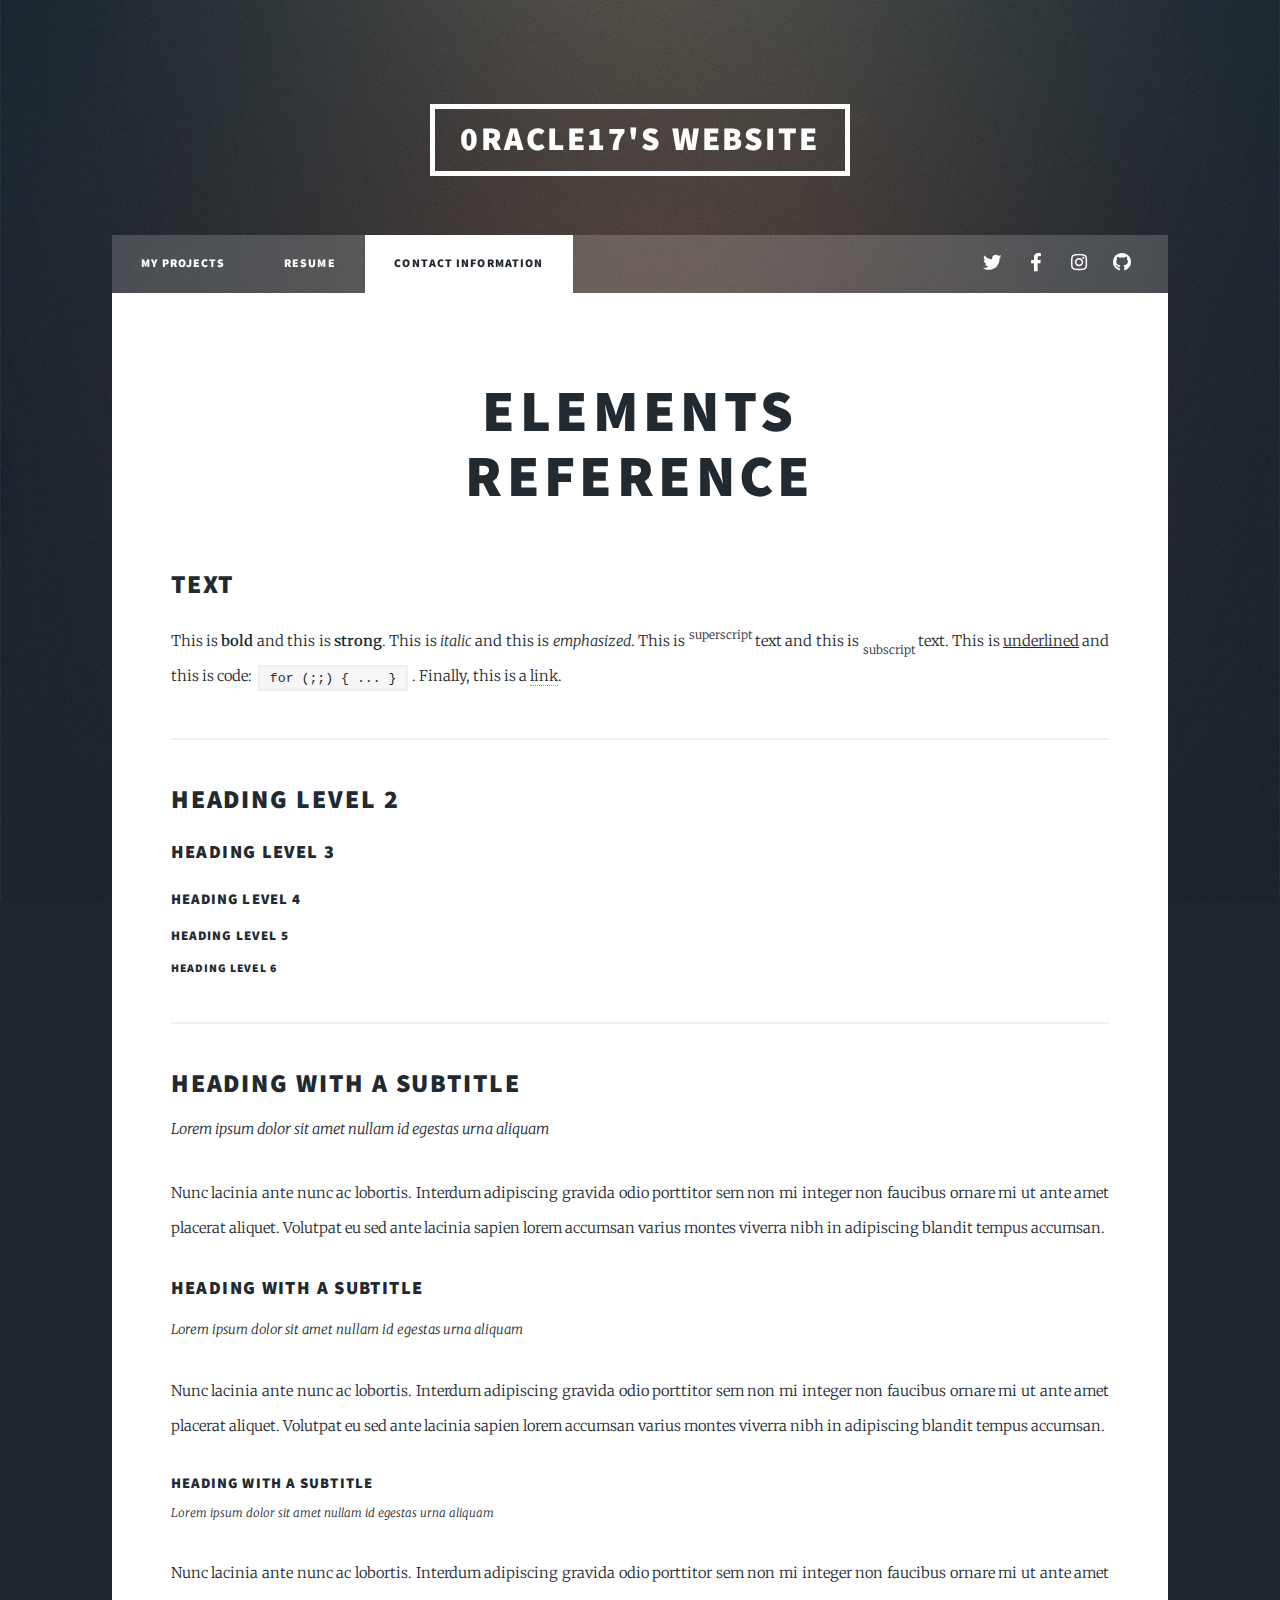
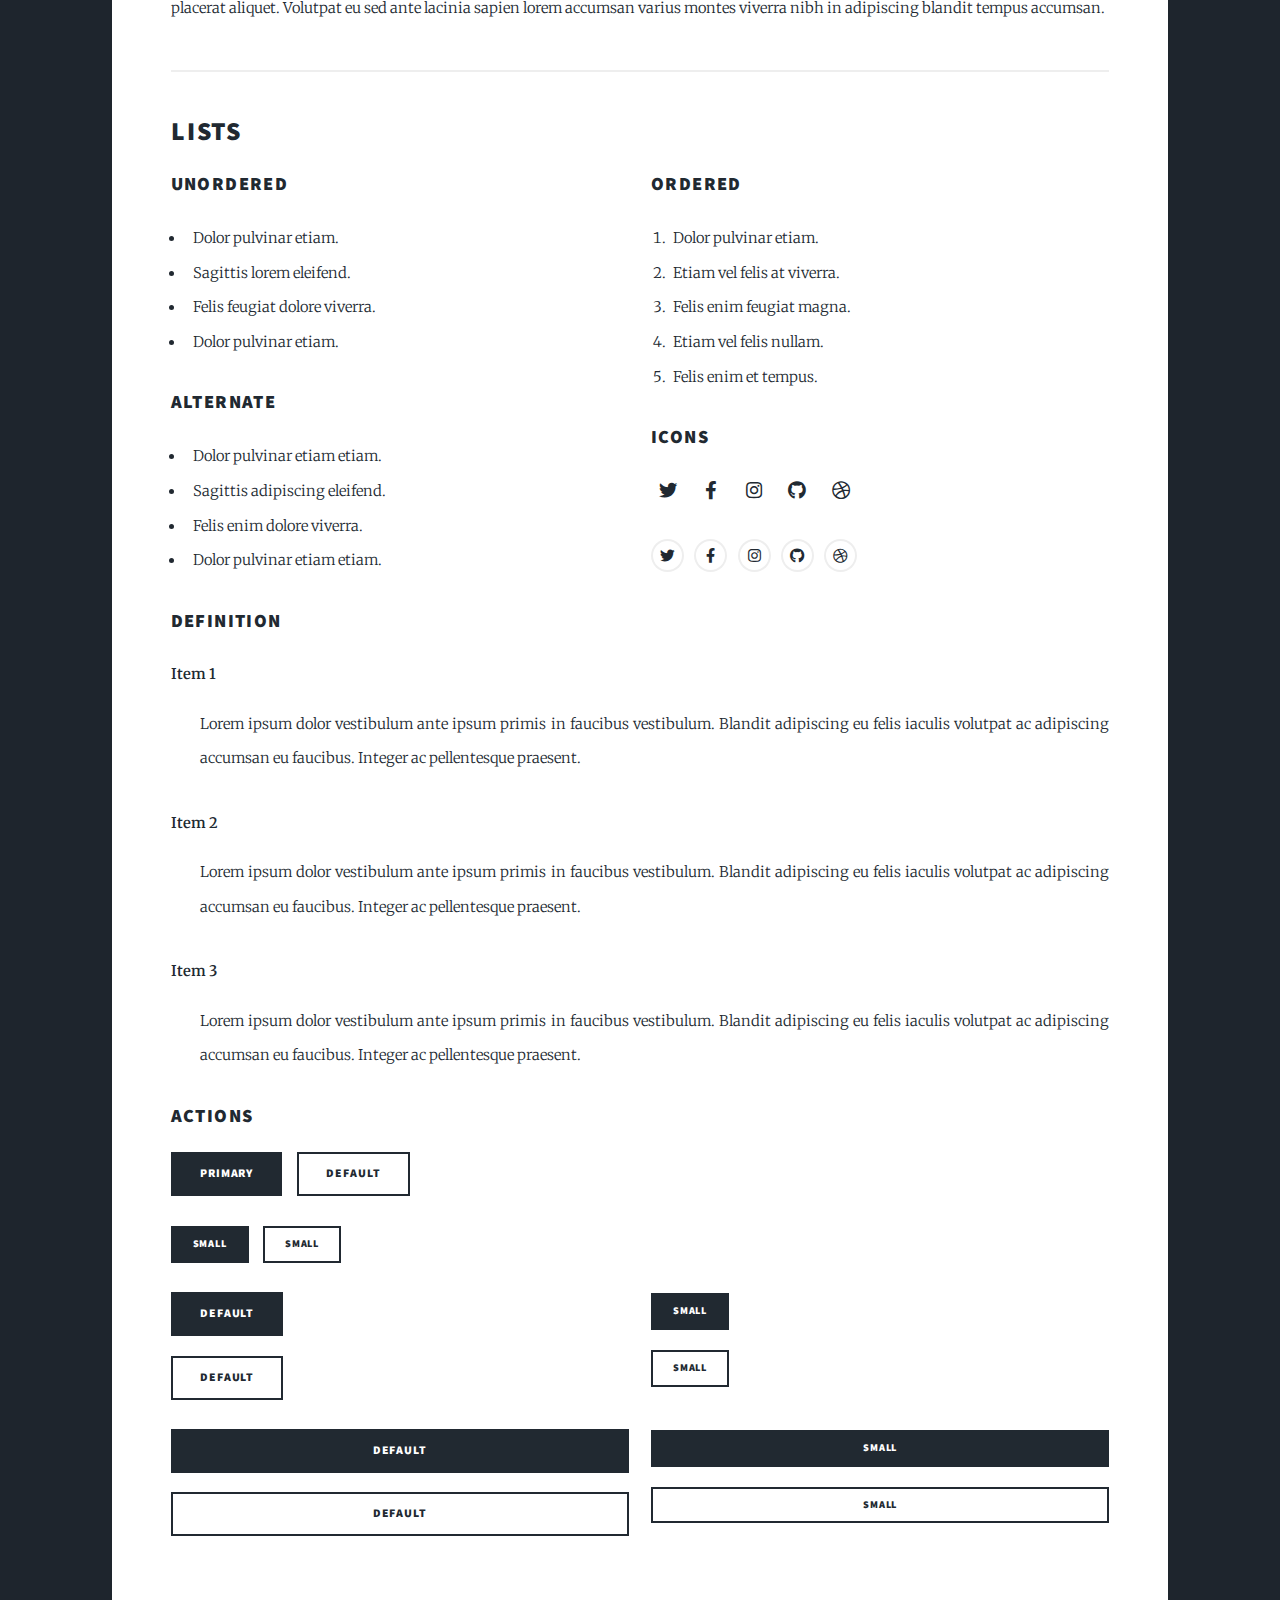
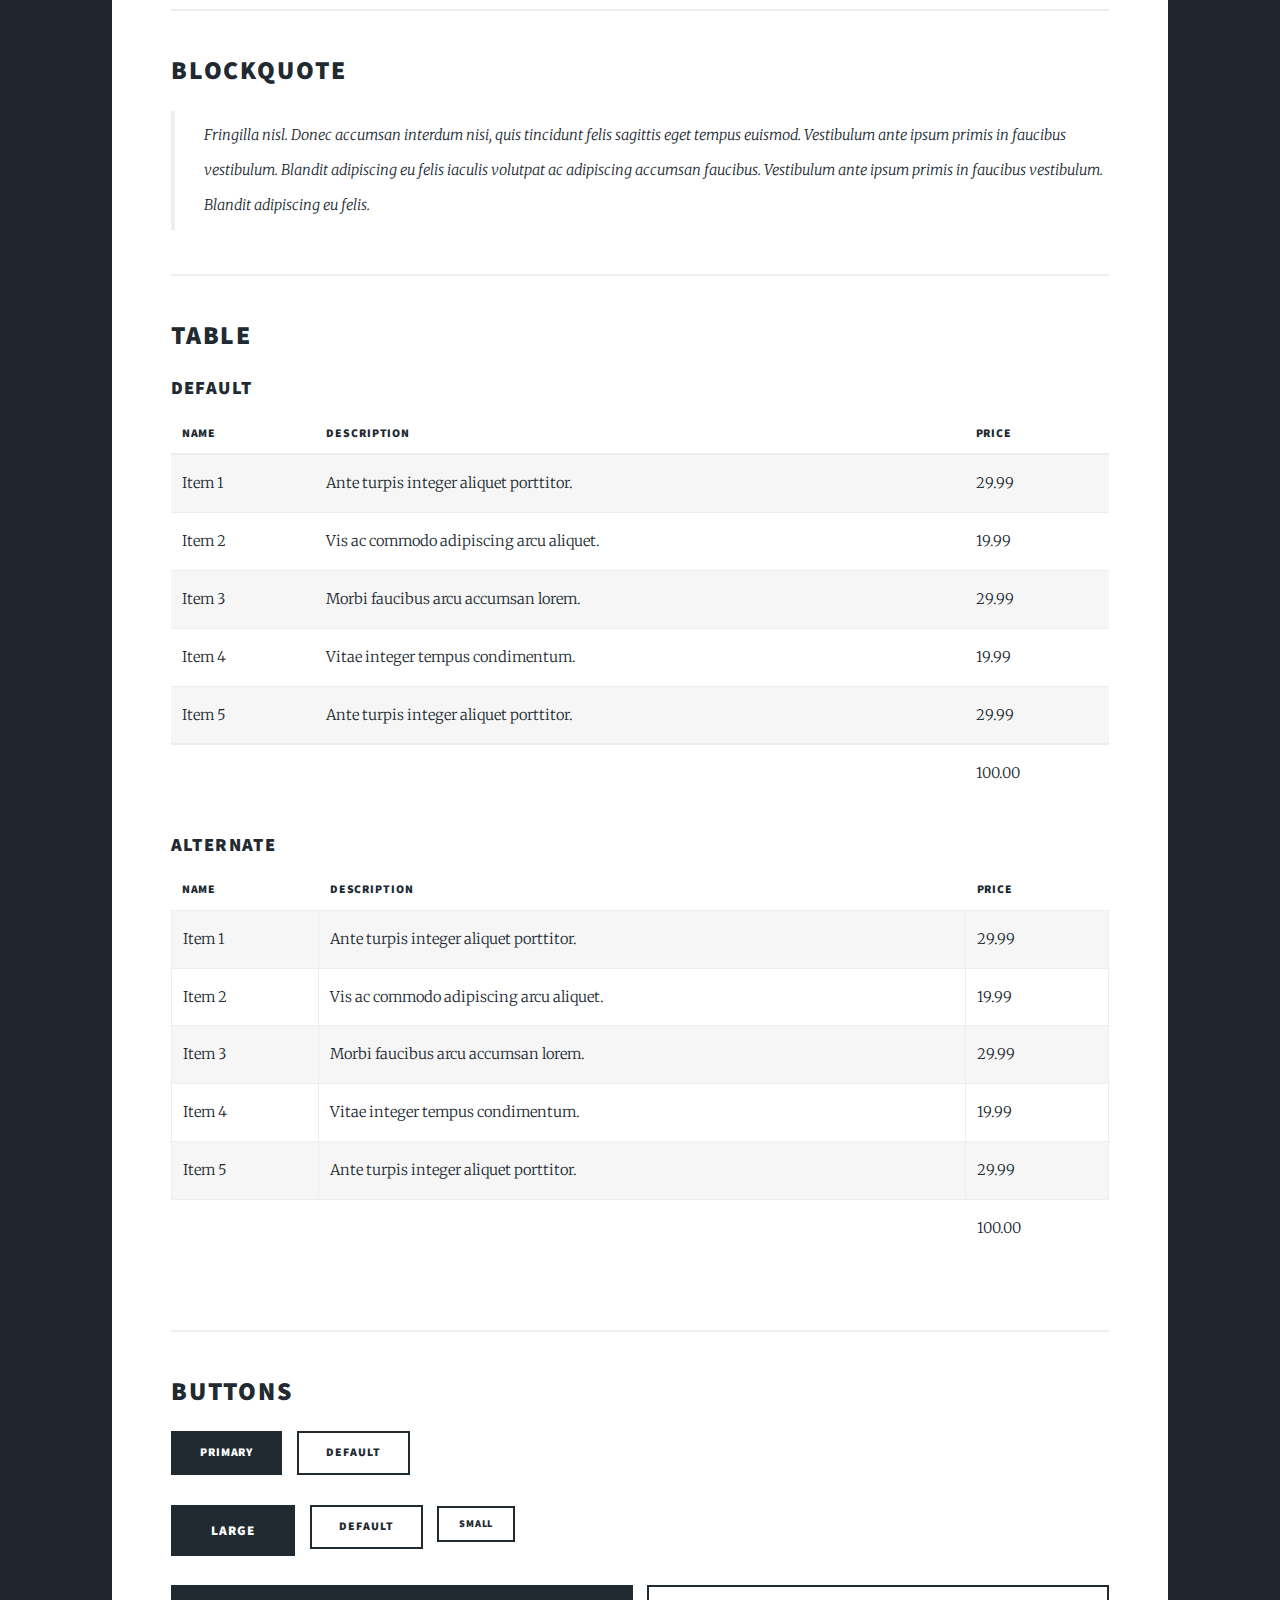
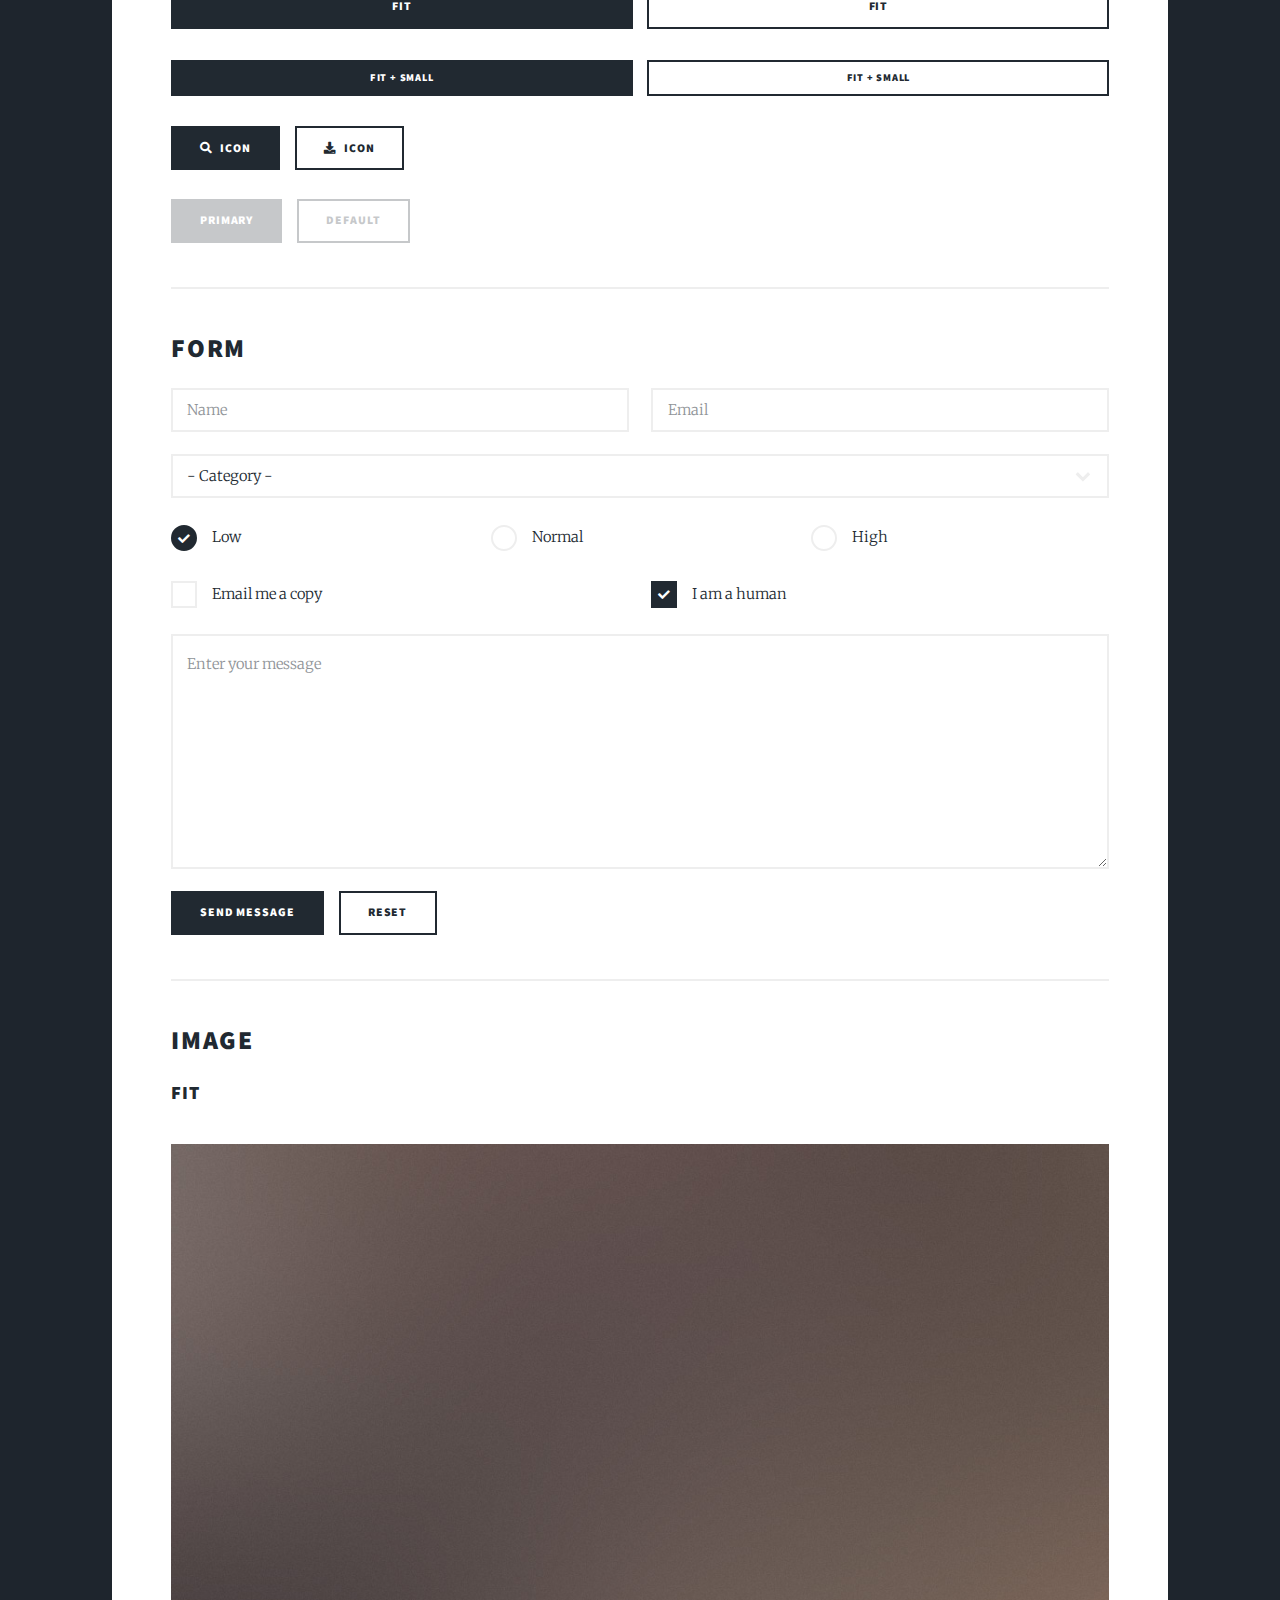
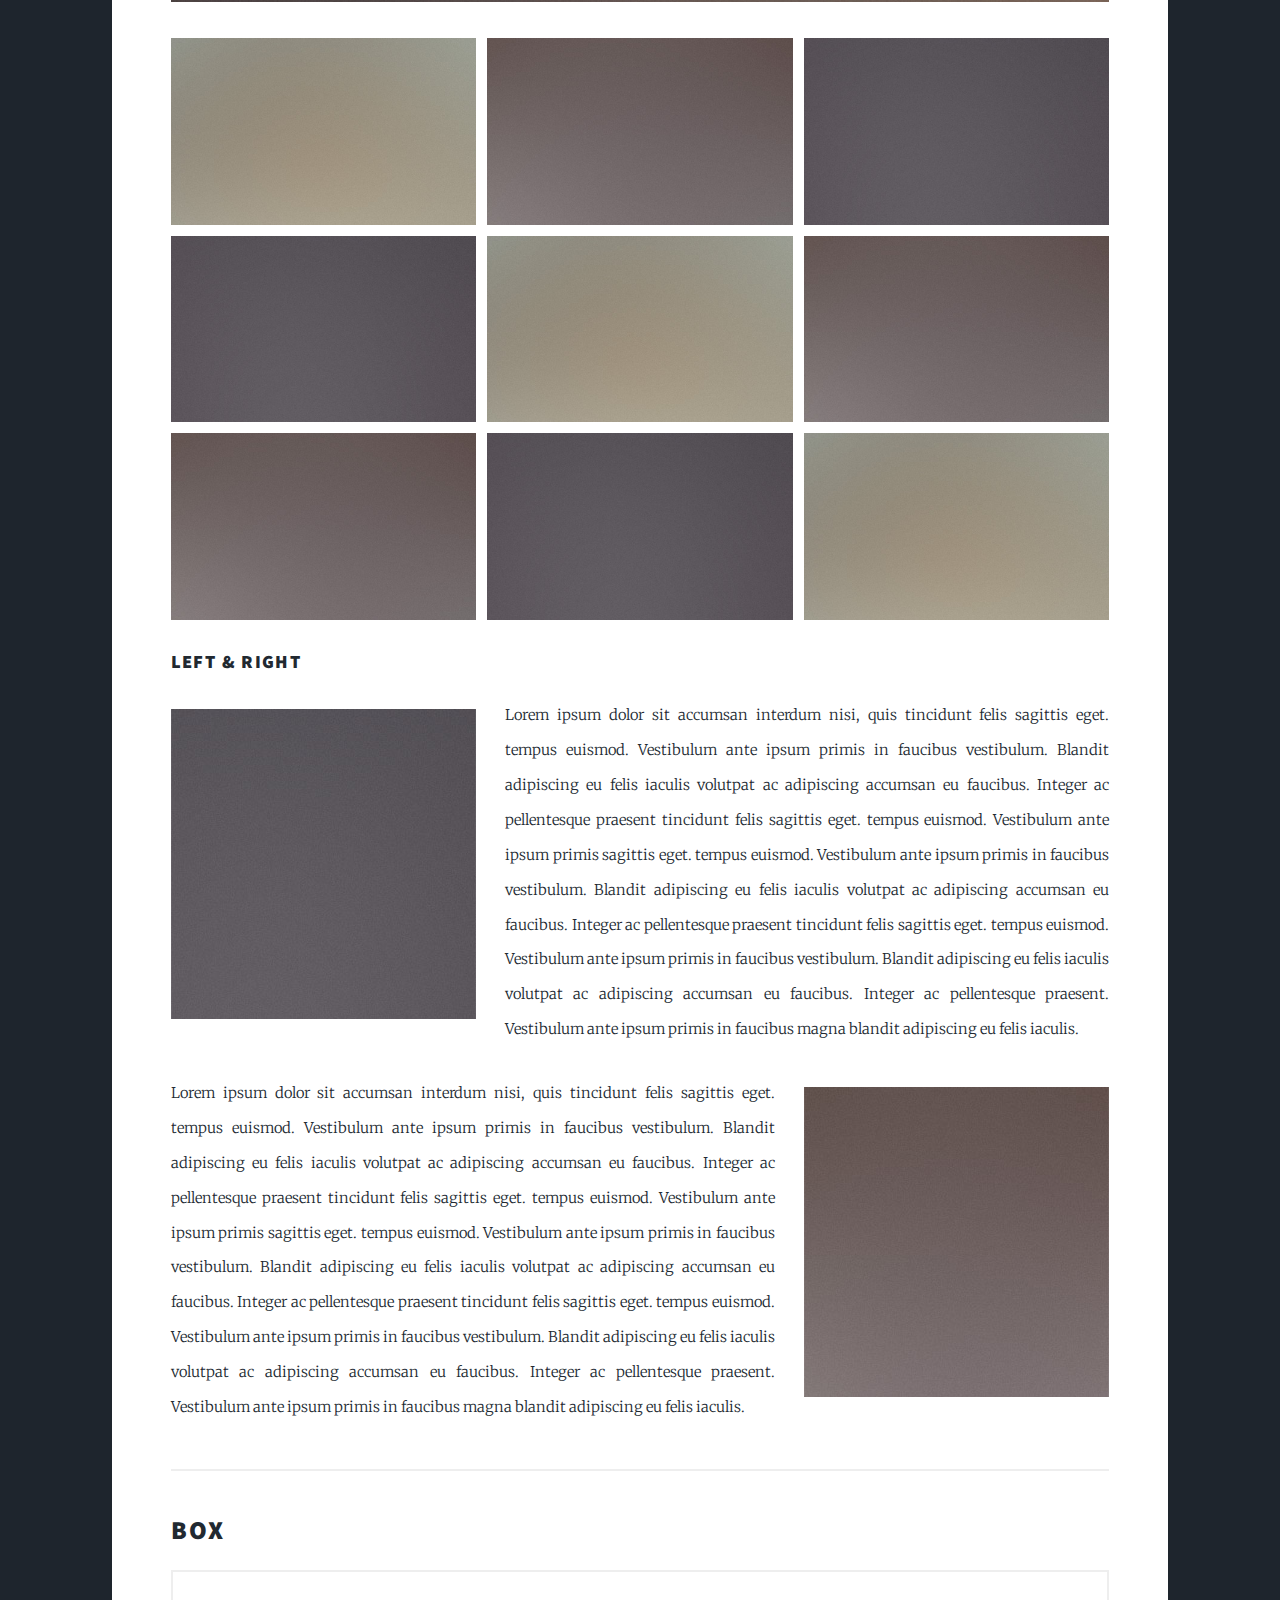
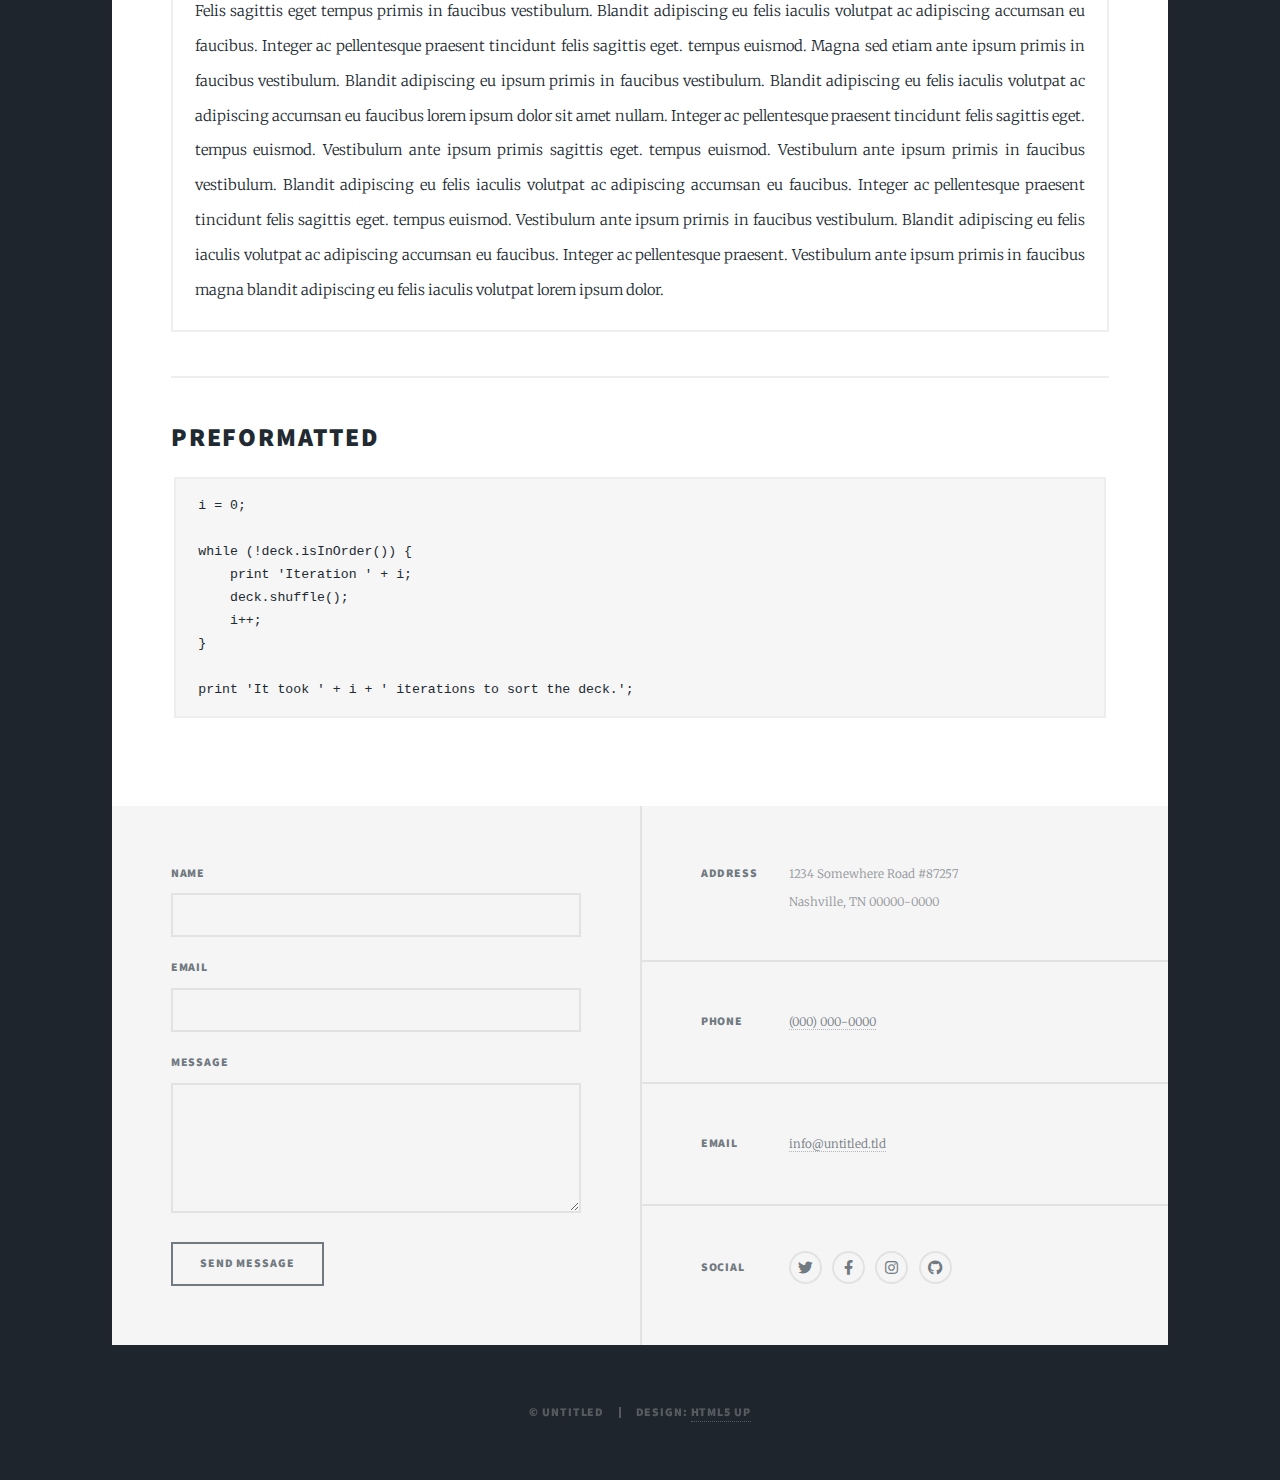
==== contact.html @ b791a68a "First commit" ====
<!DOCTYPE HTML>
<!--
	Massively by HTML5 UP
	html5up.net | @ajlkn
	Free for personal and commercial use under the CCA 3.0 license (html5up.net/license)
-->
<html>
	<head>
		<title>Contact Information - 0racle17's Website</title>
		<meta charset="utf-8" />
		<meta name="viewport" content="width=device-width, initial-scale=1, user-scalable=no" />
		<link rel="stylesheet" href="assets/css/main.css" />
		<noscript><link rel="stylesheet" href="assets/css/noscript.css" /></noscript>
	</head>
	<body class="is-preload">

		<!-- Wrapper -->
			<div id="wrapper">

				<!-- Header -->
					<header id="header">
						<a href="projects.html" class="logo">0racle17's Website</a>
					</header>

				<!-- Nav -->
					<nav id="nav">
						<ul class="links">
							<li><a href="projects.html">My Projects</a></li>
							<li><a href="resume.html">Resume</a></li>
							<li class="active"><a href="contact.html">Contact Information</a></li>
						</ul>
						<ul class="icons">
							<li><a href="#" class="icon brands fa-twitter"><span class="label">Twitter</span></a></li>
							<li><a href="#" class="icon brands fa-facebook-f"><span class="label">Facebook</span></a></li>
							<li><a href="#" class="icon brands fa-instagram"><span class="label">Instagram</span></a></li>
							<li><a href="#" class="icon brands fa-github"><span class="label">GitHub</span></a></li>
						</ul>
					</nav>

				<!-- Main -->
					<div id="main">

						<!-- Post -->
							<section class="post">
								<header class="major">
									<h1>Elements<br />
									Reference</h1>
								</header>

								<!-- Text stuff -->
									<h2>Text</h2>
									<p>This is <b>bold</b> and this is <strong>strong</strong>. This is <i>italic</i> and this is <em>emphasized</em>.
									This is <sup>superscript</sup> text and this is <sub>subscript</sub> text.
									This is <u>underlined</u> and this is code: <code>for (;;) { ... }</code>.
									Finally, this is a <a href="#">link</a>.</p>
									<hr />
									<h2>Heading Level 2</h2>
									<h3>Heading Level 3</h3>
									<h4>Heading Level 4</h4>
									<h5>Heading Level 5</h5>
									<h6>Heading Level 6</h6>
									<hr />
									<header>
										<h2>Heading with a Subtitle</h2>
										<p>Lorem ipsum dolor sit amet nullam id egestas urna aliquam</p>
									</header>
									<p>Nunc lacinia ante nunc ac lobortis. Interdum adipiscing gravida odio porttitor sem non mi integer non faucibus ornare mi ut ante amet placerat aliquet. Volutpat eu sed ante lacinia sapien lorem accumsan varius montes viverra nibh in adipiscing blandit tempus accumsan.</p>
									<header>
										<h3>Heading with a Subtitle</h3>
										<p>Lorem ipsum dolor sit amet nullam id egestas urna aliquam</p>
									</header>
									<p>Nunc lacinia ante nunc ac lobortis. Interdum adipiscing gravida odio porttitor sem non mi integer non faucibus ornare mi ut ante amet placerat aliquet. Volutpat eu sed ante lacinia sapien lorem accumsan varius montes viverra nibh in adipiscing blandit tempus accumsan.</p>
									<header>
										<h4>Heading with a Subtitle</h4>
										<p>Lorem ipsum dolor sit amet nullam id egestas urna aliquam</p>
									</header>
									<p>Nunc lacinia ante nunc ac lobortis. Interdum adipiscing gravida odio porttitor sem non mi integer non faucibus ornare mi ut ante amet placerat aliquet. Volutpat eu sed ante lacinia sapien lorem accumsan varius montes viverra nibh in adipiscing blandit tempus accumsan.</p>

									<hr />

								<!-- Lists -->
									<h2>Lists</h2>
									<div class="row">
										<div class="col-6 col-12-small">

											<h3>Unordered</h3>
											<ul>
												<li>Dolor pulvinar etiam.</li>
												<li>Sagittis lorem eleifend.</li>
												<li>Felis feugiat dolore viverra.</li>
												<li>Dolor pulvinar etiam.</li>
											</ul>

											<h3>Alternate</h3>
											<ul class="alt">
												<li>Dolor pulvinar etiam etiam.</li>
												<li>Sagittis adipiscing eleifend.</li>
												<li>Felis enim dolore viverra.</li>
												<li>Dolor pulvinar etiam etiam.</li>
											</ul>

										</div>
										<div class="col-6 col-12-small">

											<h3>Ordered</h3>
											<ol>
												<li>Dolor pulvinar etiam.</li>
												<li>Etiam vel felis at viverra.</li>
												<li>Felis enim feugiat magna.</li>
												<li>Etiam vel felis nullam.</li>
												<li>Felis enim et tempus.</li>
											</ol>

											<h3>Icons</h3>
											<ul class="icons">
												<li><a href="#" class="icon brands fa-twitter"><span class="label">Twitter</span></a></li>
												<li><a href="#" class="icon brands fa-facebook-f"><span class="label">Facebook</span></a></li>
												<li><a href="#" class="icon brands fa-instagram"><span class="label">Instagram</span></a></li>
												<li><a href="#" class="icon brands fa-github"><span class="label">Github</span></a></li>
												<li><a href="#" class="icon brands fa-dribbble"><span class="label">Dribbble</span></a></li>
											</ul>
											<ul class="icons alt">
												<li><a href="#" class="icon brands alt fa-twitter"><span class="label">Twitter</span></a></li>
												<li><a href="#" class="icon brands alt fa-facebook-f"><span class="label">Facebook</span></a></li>
												<li><a href="#" class="icon brands alt fa-instagram"><span class="label">Instagram</span></a></li>
												<li><a href="#" class="icon brands alt fa-github"><span class="label">Github</span></a></li>
												<li><a href="#" class="icon brands alt fa-dribbble"><span class="label">Dribbble</span></a></li>
											</ul>

										</div>
									</div>
									<h3>Definition</h3>
									<dl>
										<dt>Item 1</dt>
										<dd>
											<p>Lorem ipsum dolor vestibulum ante ipsum primis in faucibus vestibulum. Blandit adipiscing eu felis iaculis volutpat ac adipiscing accumsan eu faucibus. Integer ac pellentesque praesent.</p>
										</dd>
										<dt>Item 2</dt>
										<dd>
											<p>Lorem ipsum dolor vestibulum ante ipsum primis in faucibus vestibulum. Blandit adipiscing eu felis iaculis volutpat ac adipiscing accumsan eu faucibus. Integer ac pellentesque praesent.</p>
										</dd>
										<dt>Item 3</dt>
										<dd>
											<p>Lorem ipsum dolor vestibulum ante ipsum primis in faucibus vestibulum. Blandit adipiscing eu felis iaculis volutpat ac adipiscing accumsan eu faucibus. Integer ac pellentesque praesent.</p>
										</dd>
									</dl>

									<h3>Actions</h3>
									<ul class="actions">
										<li><a href="#" class="button primary">Primary</a></li>
										<li><a href="#" class="button">Default</a></li>
									</ul>
									<ul class="actions small">
										<li><a href="#" class="button primary small">Small</a></li>
										<li><a href="#" class="button small">Small</a></li>
									</ul>
									<div class="row">
										<div class="col-6 col-12-small">
											<ul class="actions stacked">
												<li><a href="#" class="button primary">Default</a></li>
												<li><a href="#" class="button">Default</a></li>
											</ul>
										</div>
										<div class="col-6 col-12-small">
											<ul class="actions stacked">
												<li><a href="#" class="button primary small">Small</a></li>
												<li><a href="#" class="button small">Small</a></li>
											</ul>
										</div>
									</div>
									<div class="row">
										<div class="col-6 col-12-small">
											<ul class="actions stacked">
												<li><a href="#" class="button primary fit">Default</a></li>
												<li><a href="#" class="button fit">Default</a></li>
											</ul>
										</div>
										<div class="col-6 col-12-small">
											<ul class="actions stacked">
												<li><a href="#" class="button primary small fit">Small</a></li>
												<li><a href="#" class="button small fit">Small</a></li>
											</ul>
										</div>
									</div>

									<hr />

								<!-- Blockquote -->
									<h2>Blockquote</h2>
									<blockquote>Fringilla nisl. Donec accumsan interdum nisi, quis tincidunt felis sagittis eget tempus euismod. Vestibulum ante ipsum primis in faucibus vestibulum. Blandit adipiscing eu felis iaculis volutpat ac adipiscing accumsan faucibus. Vestibulum ante ipsum primis in faucibus vestibulum. Blandit adipiscing eu felis.</blockquote>

									<hr />

								<!-- Table -->
									<h2>Table</h2>

									<h3>Default</h3>
									<div class="table-wrapper">
										<table>
											<thead>
												<tr>
													<th>Name</th>
													<th>Description</th>
													<th>Price</th>
												</tr>
											</thead>
											<tbody>
												<tr>
													<td>Item 1</td>
													<td>Ante turpis integer aliquet porttitor.</td>
													<td>29.99</td>
												</tr>
												<tr>
													<td>Item 2</td>
													<td>Vis ac commodo adipiscing arcu aliquet.</td>
													<td>19.99</td>
												</tr>
												<tr>
													<td>Item 3</td>
													<td> Morbi faucibus arcu accumsan lorem.</td>
													<td>29.99</td>
												</tr>
												<tr>
													<td>Item 4</td>
													<td>Vitae integer tempus condimentum.</td>
													<td>19.99</td>
												</tr>
												<tr>
													<td>Item 5</td>
													<td>Ante turpis integer aliquet porttitor.</td>
													<td>29.99</td>
												</tr>
											</tbody>
											<tfoot>
												<tr>
													<td colspan="2"></td>
													<td>100.00</td>
												</tr>
											</tfoot>
										</table>
									</div>

									<h3>Alternate</h3>
									<div class="table-wrapper">
										<table class="alt">
											<thead>
												<tr>
													<th>Name</th>
													<th>Description</th>
													<th>Price</th>
												</tr>
											</thead>
											<tbody>
												<tr>
													<td>Item 1</td>
													<td>Ante turpis integer aliquet porttitor.</td>
													<td>29.99</td>
												</tr>
												<tr>
													<td>Item 2</td>
													<td>Vis ac commodo adipiscing arcu aliquet.</td>
													<td>19.99</td>
												</tr>
												<tr>
													<td>Item 3</td>
													<td> Morbi faucibus arcu accumsan lorem.</td>
													<td>29.99</td>
												</tr>
												<tr>
													<td>Item 4</td>
													<td>Vitae integer tempus condimentum.</td>
													<td>19.99</td>
												</tr>
												<tr>
													<td>Item 5</td>
													<td>Ante turpis integer aliquet porttitor.</td>
													<td>29.99</td>
												</tr>
											</tbody>
											<tfoot>
												<tr>
													<td colspan="2"></td>
													<td>100.00</td>
												</tr>
											</tfoot>
										</table>
									</div>

									<hr />

								<!-- Buttons -->
									<h2>Buttons</h2>
									<ul class="actions">
										<li><a href="#" class="button primary">Primary</a></li>
										<li><a href="#" class="button">Default</a></li>
									</ul>
									<ul class="actions">
										<li><a href="#" class="button primary large">Large</a></li>
										<li><a href="#" class="button">Default</a></li>
										<li><a href="#" class="button small">Small</a></li>
									</ul>
									<ul class="actions fit">
										<li><a href="#" class="button primary fit">Fit</a></li>
										<li><a href="#" class="button fit">Fit</a></li>
									</ul>
									<ul class="actions fit small">
										<li><a href="#" class="button primary fit small">Fit + Small</a></li>
										<li><a href="#" class="button fit small">Fit + Small</a></li>
									</ul>
									<ul class="actions">
										<li><a href="#" class="button primary icon solid fa-search">Icon</a></li>
										<li><a href="#" class="button icon solid fa-download">Icon</a></li>
									</ul>
									<ul class="actions">
										<li><span class="button primary disabled">Primary</span></li>
										<li><span class="button disabled">Default</span></li>
									</ul>

									<hr />

								<!-- Form -->
									<h2>Form</h2>

									<form method="post" action="#">
										<div class="row gtr-uniform">
											<div class="col-6 col-12-xsmall">
												<input type="text" name="demo-name" id="demo-name" value="" placeholder="Name" />
											</div>
											<div class="col-6 col-12-xsmall">
												<input type="email" name="demo-email" id="demo-email" value="" placeholder="Email" />
											</div>
											<!-- Break -->
											<div class="col-12">
												<select name="demo-category" id="demo-category">
													<option value="">- Category -</option>
													<option value="1">Manufacturing</option>
													<option value="1">Shipping</option>
													<option value="1">Administration</option>
													<option value="1">Human Resources</option>
												</select>
											</div>
											<!-- Break -->
											<div class="col-4 col-12-small">
												<input type="radio" id="demo-priority-low" name="demo-priority" checked>
												<label for="demo-priority-low">Low</label>
											</div>
											<div class="col-4 col-12-small">
												<input type="radio" id="demo-priority-normal" name="demo-priority">
												<label for="demo-priority-normal">Normal</label>
											</div>
											<div class="col-4 col-12-small">
												<input type="radio" id="demo-priority-high" name="demo-priority">
												<label for="demo-priority-high">High</label>
											</div>
											<!-- Break -->
											<div class="col-6 col-12-small">
												<input type="checkbox" id="demo-copy" name="demo-copy">
												<label for="demo-copy">Email me a copy</label>
											</div>
											<div class="col-6 col-12-small">
												<input type="checkbox" id="demo-human" name="demo-human" checked>
												<label for="demo-human">I am a human</label>
											</div>
											<!-- Break -->
											<div class="col-12">
												<textarea name="demo-message" id="demo-message" placeholder="Enter your message" rows="6"></textarea>
											</div>
											<!-- Break -->
											<div class="col-12">
												<ul class="actions">
													<li><input type="submit" value="Send Message" class="primary" /></li>
													<li><input type="reset" value="Reset" /></li>
												</ul>
											</div>
										</div>
									</form>

									<hr />

								<!-- Image -->
									<h2>Image</h2>

									<h3>Fit</h3>
									<span class="image fit"><img src="images/pic01.jpg" alt="" /></span>
									<div class="box alt">
										<div class="row gtr-50 gtr-uniform">
											<div class="col-4"><span class="image fit"><img src="images/pic02.jpg" alt="" /></span></div>
											<div class="col-4"><span class="image fit"><img src="images/pic03.jpg" alt="" /></span></div>
											<div class="col-4"><span class="image fit"><img src="images/pic04.jpg" alt="" /></span></div>
											<!-- Break -->
											<div class="col-4"><span class="image fit"><img src="images/pic04.jpg" alt="" /></span></div>
											<div class="col-4"><span class="image fit"><img src="images/pic02.jpg" alt="" /></span></div>
											<div class="col-4"><span class="image fit"><img src="images/pic03.jpg" alt="" /></span></div>
											<!-- Break -->
											<div class="col-4"><span class="image fit"><img src="images/pic03.jpg" alt="" /></span></div>
											<div class="col-4"><span class="image fit"><img src="images/pic04.jpg" alt="" /></span></div>
											<div class="col-4"><span class="image fit"><img src="images/pic02.jpg" alt="" /></span></div>
										</div>
									</div>

									<h3>Left &amp; Right</h3>
									<p><span class="image left"><img src="images/pic08.jpg" alt="" /></span>Lorem ipsum dolor sit accumsan interdum nisi, quis tincidunt felis sagittis eget. tempus euismod. Vestibulum ante ipsum primis in faucibus vestibulum. Blandit adipiscing eu felis iaculis volutpat ac adipiscing accumsan eu faucibus. Integer ac pellentesque praesent tincidunt felis sagittis eget. tempus euismod. Vestibulum ante ipsum primis sagittis eget. tempus euismod. Vestibulum ante ipsum primis in faucibus vestibulum. Blandit adipiscing eu felis iaculis volutpat ac adipiscing accumsan eu faucibus. Integer ac pellentesque praesent tincidunt felis sagittis eget. tempus euismod. Vestibulum ante ipsum primis in faucibus vestibulum. Blandit adipiscing eu felis iaculis volutpat ac adipiscing accumsan eu faucibus. Integer ac pellentesque praesent. Vestibulum ante ipsum primis in faucibus magna blandit adipiscing eu felis iaculis.</p>
									<p><span class="image right"><img src="images/pic09.jpg" alt="" /></span>Lorem ipsum dolor sit accumsan interdum nisi, quis tincidunt felis sagittis eget. tempus euismod. Vestibulum ante ipsum primis in faucibus vestibulum. Blandit adipiscing eu felis iaculis volutpat ac adipiscing accumsan eu faucibus. Integer ac pellentesque praesent tincidunt felis sagittis eget. tempus euismod. Vestibulum ante ipsum primis sagittis eget. tempus euismod. Vestibulum ante ipsum primis in faucibus vestibulum. Blandit adipiscing eu felis iaculis volutpat ac adipiscing accumsan eu faucibus. Integer ac pellentesque praesent tincidunt felis sagittis eget. tempus euismod. Vestibulum ante ipsum primis in faucibus vestibulum. Blandit adipiscing eu felis iaculis volutpat ac adipiscing accumsan eu faucibus. Integer ac pellentesque praesent. Vestibulum ante ipsum primis in faucibus magna blandit adipiscing eu felis iaculis.</p>

									<hr />

								<!-- Box -->
									<h2>Box</h2>
									<div class="box">
										<p>Felis sagittis eget tempus primis in faucibus vestibulum. Blandit adipiscing eu felis iaculis volutpat ac adipiscing accumsan eu faucibus. Integer ac pellentesque praesent tincidunt felis sagittis eget. tempus euismod. Magna sed etiam ante ipsum primis in faucibus vestibulum. Blandit adipiscing eu ipsum primis in faucibus vestibulum. Blandit adipiscing eu felis iaculis volutpat ac adipiscing accumsan eu faucibus lorem ipsum dolor sit amet nullam. Integer ac pellentesque praesent tincidunt felis sagittis eget. tempus euismod. Vestibulum ante ipsum primis sagittis eget. tempus euismod. Vestibulum ante ipsum primis in faucibus vestibulum. Blandit adipiscing eu felis iaculis volutpat ac adipiscing accumsan eu faucibus. Integer ac pellentesque praesent tincidunt felis sagittis eget. tempus euismod. Vestibulum ante ipsum primis in faucibus vestibulum. Blandit adipiscing eu felis iaculis volutpat ac adipiscing accumsan eu faucibus. Integer ac pellentesque praesent. Vestibulum ante ipsum primis in faucibus magna blandit adipiscing eu felis iaculis volutpat lorem ipsum dolor.</p>
									</div>

									<hr />

								<!-- Preformatted Code -->
									<h2>Preformatted</h2>
									<pre><code>i = 0;

while (!deck.isInOrder()) {
    print 'Iteration ' + i;
    deck.shuffle();
    i++;
}

print 'It took ' + i + ' iterations to sort the deck.';
</code></pre>

							</section>

					</div>

				<!-- Footer -->
					<footer id="footer">
						<section>
							<form method="post" action="#">
								<div class="fields">
									<div class="field">
										<label for="name">Name</label>
										<input type="text" name="name" id="name" />
									</div>
									<div class="field">
										<label for="email">Email</label>
										<input type="text" name="email" id="email" />
									</div>
									<div class="field">
										<label for="message">Message</label>
										<textarea name="message" id="message" rows="3"></textarea>
									</div>
								</div>
								<ul class="actions">
									<li><input type="submit" value="Send Message" /></li>
								</ul>
							</form>
						</section>
						<section class="split contact">
							<section class="alt">
								<h3>Address</h3>
								<p>1234 Somewhere Road #87257<br />
								Nashville, TN 00000-0000</p>
							</section>
							<section>
								<h3>Phone</h3>
								<p><a href="#">(000) 000-0000</a></p>
							</section>
							<section>
								<h3>Email</h3>
								<p><a href="#">info@untitled.tld</a></p>
							</section>
							<section>
								<h3>Social</h3>
								<ul class="icons alt">
									<li><a href="#" class="icon brands alt fa-twitter"><span class="label">Twitter</span></a></li>
									<li><a href="#" class="icon brands alt fa-facebook-f"><span class="label">Facebook</span></a></li>
									<li><a href="#" class="icon brands alt fa-instagram"><span class="label">Instagram</span></a></li>
									<li><a href="#" class="icon brands alt fa-github"><span class="label">GitHub</span></a></li>
								</ul>
							</section>
						</section>
					</footer>

				<!-- Copyright -->
					<div id="copyright">
						<ul><li>&copy; Untitled</li><li>Design: <a href="https://html5up.net">HTML5 UP</a></li></ul>
					</div>

			</div>

		<!-- Scripts -->
			<script src="assets/js/jquery.min.js"></script>
			<script src="assets/js/jquery.scrollex.min.js"></script>
			<script src="assets/js/jquery.scrolly.min.js"></script>
			<script src="assets/js/browser.min.js"></script>
			<script src="assets/js/breakpoints.min.js"></script>
			<script src="assets/js/util.js"></script>
			<script src="assets/js/main.js"></script>

	</body>
</html>
---- assets/css/main.css ----
@import url(fontawesome-all.min.css);
@import url("https://fonts.googleapis.com/css?family=Merriweather:300,700,300italic,700italic|Source+Sans+Pro:900");

/*
	Massively by HTML5 UP
	html5up.net | @ajlkn
	Free for personal and commercial use under the CCA 3.0 license (html5up.net/license)
*/

html, body, div, span, applet, object,
iframe, h1, h2, h3, h4, h5, h6, p, blockquote,
pre, a, abbr, acronym, address, big, cite,
code, del, dfn, em, img, ins, kbd, q, s, samp,
small, strike, strong, sub, sup, tt, var, b,
u, i, center, dl, dt, dd, ol, ul, li, fieldset,
form, label, legend, table, caption, tbody,
tfoot, thead, tr, th, td, article, aside,
canvas, details, embed, figure, figcaption,
footer, header, hgroup, menu, nav, output, ruby,
section, summary, time, mark, audio, video {
	margin: 0;
	padding: 0;
	border: 0;
	font-size: 100%;
	font: inherit;
	vertical-align: baseline;}

article, aside, details, figcaption, figure,
footer, header, hgroup, menu, nav, section {
	display: block;}

body {
	line-height: 1;
}

ol, ul {
	list-style: none;
}

blockquote, q {
	quotes: none;
}

	blockquote:before, blockquote:after, q:before, q:after {
		content: '';
		content: none;
	}

table {
	border-collapse: collapse;
	border-spacing: 0;
}

body {
	-webkit-text-size-adjust: none;
}

mark {
	background-color: transparent;
	color: inherit;
}

input::-moz-focus-inner {
	border: 0;
	padding: 0;
}

input, select, textarea {
	-moz-appearance: none;
	-webkit-appearance: none;
	-ms-appearance: none;
	appearance: none;
}

/* Basic */

	@-ms-viewport {
		width: device-width;
	}

	body {
		-ms-overflow-style: scrollbar;
	}

	@media screen and (max-width: 480px) {

		html, body {
			min-width: 320px;
		}

	}

	html {
		box-sizing: border-box;
	}

	*, *:before, *:after {
		box-sizing: inherit;
	}

	body {
		background-color: #1e252d;
	}

		body.is-preload *, body.is-preload *:before, body.is-preload *:after {
			-moz-animation: none !important;
			-webkit-animation: none !important;
			-ms-animation: none !important;
			animation: none !important;
			-moz-transition: none !important;
			-webkit-transition: none !important;
			-ms-transition: none !important;
			transition: none !important;
		}

/* Type */

	html {
		font-size: 16pt;
	}

		@media screen and (max-width: 1680px) {

			html {
				font-size: 12pt;
			}

		}

		@media screen and (max-width: 1280px) {

			html {
				font-size: 11pt;
			}

		}

		@media screen and (max-width: 360px) {

			html {
				font-size: 10pt;
			}

		}

	body {
		color: #212931;
	}

	body, input, select, textarea {
		font-family: "Merriweather", Georgia, serif;
		font-weight: 300;
		font-size: 1rem;
		line-height: 2.375;
	}

	a {
		-moz-transition: color 0.2s ease-in-out, background-color 0.2s ease-in-out, border-color 0.2s ease-in-out, box-shadow 0.2s ease-in-out;
		-webkit-transition: color 0.2s ease-in-out, background-color 0.2s ease-in-out, border-color 0.2s ease-in-out, box-shadow 0.2s ease-in-out;
		-ms-transition: color 0.2s ease-in-out, background-color 0.2s ease-in-out, border-color 0.2s ease-in-out, box-shadow 0.2s ease-in-out;
		transition: color 0.2s ease-in-out, background-color 0.2s ease-in-out, border-color 0.2s ease-in-out, box-shadow 0.2s ease-in-out;
		border-bottom: dotted 1px;
		text-decoration: none;
	}

		a:hover {
			border-bottom-color: transparent;
		}

	strong, b {
		font-weight: 600;
	}

	em, i {
		font-style: italic;
	}

	p {
		text-align: justify;
		margin: 0 0 2rem 0;
	}

	h1, h2, h3, h4, h5, h6 {
		font-family: "Source Sans Pro", Helvetica, sans-serif;
		font-weight: 900;
		line-height: 1.5;
		letter-spacing: 0.075em;
		text-transform: uppercase;
		margin: 0 0 1rem 0;
	}

		h1 a, h2 a, h3 a, h4 a, h5 a, h6 a {
			border-bottom: 0;
			color: inherit;
			text-decoration: none;
		}

	h1 {
		font-size: 4rem;
		line-height: 1.1;
		margin: 0 0 2rem 0;
	}

	h2 {
		font-size: 1.75rem;
		line-height: 1.3;
		margin: 0 0 1.5rem 0;
	}

	h3 {
		font-size: 1.25rem;
		margin: 0 0 1.5rem 0;
	}

	h4 {
		font-size: 1rem;
	}

	h5 {
		font-size: 0.9rem;
	}

	h6 {
		font-size: 0.8rem;
	}

	sub {
		font-size: 0.8rem;
		position: relative;
		top: 0.5rem;
	}

	sup {
		font-size: 0.8rem;
		position: relative;
		top: -0.5rem;
	}

	blockquote {
		border-left: solid 4px;
		font-style: italic;
		margin: 0 0 2rem 0;
		padding: 0.5rem 0 0.5rem 2rem;
	}

	code {
		border: solid 2px;
		font-family: "Courier New", monospace;
		font-size: 0.9rem;
		margin: 0 0.25rem;
		padding: 0.25rem 0.65rem;
	}

	pre {
		-webkit-overflow-scrolling: touch;
		font-family: "Courier New", monospace;
		font-size: 0.9rem;
		margin: 0 0 2rem 0;
	}

		pre code {
			display: block;
			line-height: 1.75;
			padding: 1rem 1.5rem;
			overflow-x: auto;
		}

	hr {
		border: 0;
		border-bottom: solid 2px;
		margin: 3rem 0;
	}

		hr.major {
			margin: 5rem 0;
		}

	.align-left {
		text-align: left;
	}

	.align-center {
		text-align: center;
	}

	.align-right {
		text-align: right;
	}

	input, select, textarea {
		color: #212931;
	}

	a {
		color: #212931;
		border-bottom-color: rgba(33, 41, 49, 0.5);
	}

		a:hover {
			border-bottom-color: transparent;
			color: #18bfef !important;
		}

	strong, b {
		color: #212931;
	}

	h1, h2, h3, h4, h5, h6 {
		color: #212931;
	}

	blockquote {
		border-left-color: #eeeeee;
	}

	code {
		background: rgba(220, 220, 220, 0.25);
		border-color: #eeeeee;
	}

	hr {
		border-bottom-color: #eeeeee;
	}

/* Row */

	.row {
		display: flex;
		flex-wrap: wrap;
		box-sizing: border-box;
		align-items: stretch;
	}

		.row > * {
			box-sizing: border-box;
		}

		.row.gtr-uniform > * > :last-child {
			margin-bottom: 0;
		}

		.row.aln-left {
			justify-content: flex-start;
		}

		.row.aln-center {
			justify-content: center;
		}

		.row.aln-right {
			justify-content: flex-end;
		}

		.row.aln-top {
			align-items: flex-start;
		}

		.row.aln-middle {
			align-items: center;
		}

		.row.aln-bottom {
			align-items: flex-end;
		}

		.row > .imp {
			order: -1;
		}

		.row > .col-1 {
			width: 8.33333%;
		}

		.row > .off-1 {
			margin-left: 8.33333%;
		}

		.row > .col-2 {
			width: 16.66667%;
		}

		.row > .off-2 {
			margin-left: 16.66667%;
		}

		.row > .col-3 {
			width: 25%;
		}

		.row > .off-3 {
			margin-left: 25%;
		}

		.row > .col-4 {
			width: 33.33333%;
		}

		.row > .off-4 {
			margin-left: 33.33333%;
		}

		.row > .col-5 {
			width: 41.66667%;
		}

		.row > .off-5 {
			margin-left: 41.66667%;
		}

		.row > .col-6 {
			width: 50%;
		}

		.row > .off-6 {
			margin-left: 50%;
		}

		.row > .col-7 {
			width: 58.33333%;
		}

		.row > .off-7 {
			margin-left: 58.33333%;
		}

		.row > .col-8 {
			width: 66.66667%;
		}

		.row > .off-8 {
			margin-left: 66.66667%;
		}

		.row > .col-9 {
			width: 75%;
		}

		.row > .off-9 {
			margin-left: 75%;
		}

		.row > .col-10 {
			width: 83.33333%;
		}

		.row > .off-10 {
			margin-left: 83.33333%;
		}

		.row > .col-11 {
			width: 91.66667%;
		}

		.row > .off-11 {
			margin-left: 91.66667%;
		}

		.row > .col-12 {
			width: 100%;
		}

		.row > .off-12 {
			margin-left: 100%;
		}

		.row.gtr-0 {
			margin-top: 0;
			margin-left: 0rem;
		}

			.row.gtr-0 > * {
				padding: 0 0 0 0rem;
			}

			.row.gtr-0.gtr-uniform {
				margin-top: 0rem;
			}

				.row.gtr-0.gtr-uniform > * {
					padding-top: 0rem;
				}

		.row.gtr-25 {
			margin-top: 0;
			margin-left: -0.375rem;
		}

			.row.gtr-25 > * {
				padding: 0 0 0 0.375rem;
			}

			.row.gtr-25.gtr-uniform {
				margin-top: -0.375rem;
			}

				.row.gtr-25.gtr-uniform > * {
					padding-top: 0.375rem;
				}

		.row.gtr-50 {
			margin-top: 0;
			margin-left: -0.75rem;
		}

			.row.gtr-50 > * {
				padding: 0 0 0 0.75rem;
			}

			.row.gtr-50.gtr-uniform {
				margin-top: -0.75rem;
			}

				.row.gtr-50.gtr-uniform > * {
					padding-top: 0.75rem;
				}

		.row {
			margin-top: 0;
			margin-left: -1.5rem;
		}

			.row > * {
				padding: 0 0 0 1.5rem;
			}

			.row.gtr-uniform {
				margin-top: -1.5rem;
			}

				.row.gtr-uniform > * {
					padding-top: 1.5rem;
				}

		.row.gtr-150 {
			margin-top: 0;
			margin-left: -2.25rem;
		}

			.row.gtr-150 > * {
				padding: 0 0 0 2.25rem;
			}

			.row.gtr-150.gtr-uniform {
				margin-top: -2.25rem;
			}

				.row.gtr-150.gtr-uniform > * {
					padding-top: 2.25rem;
				}

		.row.gtr-200 {
			margin-top: 0;
			margin-left: -3rem;
		}

			.row.gtr-200 > * {
				padding: 0 0 0 3rem;
			}

			.row.gtr-200.gtr-uniform {
				margin-top: -3rem;
			}

				.row.gtr-200.gtr-uniform > * {
					padding-top: 3rem;
				}

		@media screen and (max-width: 1680px) {

			.row {
				display: flex;
				flex-wrap: wrap;
				box-sizing: border-box;
				align-items: stretch;
			}

				.row > * {
					box-sizing: border-box;
				}

				.row.gtr-uniform > * > :last-child {
					margin-bottom: 0;
				}

				.row.aln-left {
					justify-content: flex-start;
				}

				.row.aln-center {
					justify-content: center;
				}

				.row.aln-right {
					justify-content: flex-end;
				}

				.row.aln-top {
					align-items: flex-start;
				}

				.row.aln-middle {
					align-items: center;
				}

				.row.aln-bottom {
					align-items: flex-end;
				}

				.row > .imp-xlarge {
					order: -1;
				}

				.row > .col-1-xlarge {
					width: 8.33333%;
				}

				.row > .off-1-xlarge {
					margin-left: 8.33333%;
				}

				.row > .col-2-xlarge {
					width: 16.66667%;
				}

				.row > .off-2-xlarge {
					margin-left: 16.66667%;
				}

				.row > .col-3-xlarge {
					width: 25%;
				}

				.row > .off-3-xlarge {
					margin-left: 25%;
				}

				.row > .col-4-xlarge {
					width: 33.33333%;
				}

				.row > .off-4-xlarge {
					margin-left: 33.33333%;
				}

				.row > .col-5-xlarge {
					width: 41.66667%;
				}

				.row > .off-5-xlarge {
					margin-left: 41.66667%;
				}

				.row > .col-6-xlarge {
					width: 50%;
				}

				.row > .off-6-xlarge {
					margin-left: 50%;
				}

				.row > .col-7-xlarge {
					width: 58.33333%;
				}

				.row > .off-7-xlarge {
					margin-left: 58.33333%;
				}

				.row > .col-8-xlarge {
					width: 66.66667%;
				}

				.row > .off-8-xlarge {
					margin-left: 66.66667%;
				}

				.row > .col-9-xlarge {
					width: 75%;
				}

				.row > .off-9-xlarge {
					margin-left: 75%;
				}

				.row > .col-10-xlarge {
					width: 83.33333%;
				}

				.row > .off-10-xlarge {
					margin-left: 83.33333%;
				}

				.row > .col-11-xlarge {
					width: 91.66667%;
				}

				.row > .off-11-xlarge {
					margin-left: 91.66667%;
				}

				.row > .col-12-xlarge {
					width: 100%;
				}

				.row > .off-12-xlarge {
					margin-left: 100%;
				}

				.row.gtr-0 {
					margin-top: 0;
					margin-left: 0rem;
				}

					.row.gtr-0 > * {
						padding: 0 0 0 0rem;
					}

					.row.gtr-0.gtr-uniform {
						margin-top: 0rem;
					}

						.row.gtr-0.gtr-uniform > * {
							padding-top: 0rem;
						}

				.row.gtr-25 {
					margin-top: 0;
					margin-left: -0.375rem;
				}

					.row.gtr-25 > * {
						padding: 0 0 0 0.375rem;
					}

					.row.gtr-25.gtr-uniform {
						margin-top: -0.375rem;
					}

						.row.gtr-25.gtr-uniform > * {
							padding-top: 0.375rem;
						}

				.row.gtr-50 {
					margin-top: 0;
					margin-left: -0.75rem;
				}

					.row.gtr-50 > * {
						padding: 0 0 0 0.75rem;
					}

					.row.gtr-50.gtr-uniform {
						margin-top: -0.75rem;
					}

						.row.gtr-50.gtr-uniform > * {
							padding-top: 0.75rem;
						}

				.row {
					margin-top: 0;
					margin-left: -1.5rem;
				}

					.row > * {
						padding: 0 0 0 1.5rem;
					}

					.row.gtr-uniform {
						margin-top: -1.5rem;
					}

						.row.gtr-uniform > * {
							padding-top: 1.5rem;
						}

				.row.gtr-150 {
					margin-top: 0;
					margin-left: -2.25rem;
				}

					.row.gtr-150 > * {
						padding: 0 0 0 2.25rem;
					}

					.row.gtr-150.gtr-uniform {
						margin-top: -2.25rem;
					}

						.row.gtr-150.gtr-uniform > * {
							padding-top: 2.25rem;
						}

				.row.gtr-200 {
					margin-top: 0;
					margin-left: -3rem;
				}

					.row.gtr-200 > * {
						padding: 0 0 0 3rem;
					}

					.row.gtr-200.gtr-uniform {
						margin-top: -3rem;
					}

						.row.gtr-200.gtr-uniform > * {
							padding-top: 3rem;
						}

		}

		@media screen and (max-width: 1280px) {

			.row {
				display: flex;
				flex-wrap: wrap;
				box-sizing: border-box;
				align-items: stretch;
			}

				.row > * {
					box-sizing: border-box;
				}

				.row.gtr-uniform > * > :last-child {
					margin-bottom: 0;
				}

				.row.aln-left {
					justify-content: flex-start;
				}

				.row.aln-center {
					justify-content: center;
				}

				.row.aln-right {
					justify-content: flex-end;
				}

				.row.aln-top {
					align-items: flex-start;
				}

				.row.aln-middle {
					align-items: center;
				}

				.row.aln-bottom {
					align-items: flex-end;
				}

				.row > .imp-large {
					order: -1;
				}

				.row > .col-1-large {
					width: 8.33333%;
				}

				.row > .off-1-large {
					margin-left: 8.33333%;
				}

				.row > .col-2-large {
					width: 16.66667%;
				}

				.row > .off-2-large {
					margin-left: 16.66667%;
				}

				.row > .col-3-large {
					width: 25%;
				}

				.row > .off-3-large {
					margin-left: 25%;
				}

				.row > .col-4-large {
					width: 33.33333%;
				}

				.row > .off-4-large {
					margin-left: 33.33333%;
				}

				.row > .col-5-large {
					width: 41.66667%;
				}

				.row > .off-5-large {
					margin-left: 41.66667%;
				}

				.row > .col-6-large {
					width: 50%;
				}

				.row > .off-6-large {
					margin-left: 50%;
				}

				.row > .col-7-large {
					width: 58.33333%;
				}

				.row > .off-7-large {
					margin-left: 58.33333%;
				}

				.row > .col-8-large {
					width: 66.66667%;
				}

				.row > .off-8-large {
					margin-left: 66.66667%;
				}

				.row > .col-9-large {
					width: 75%;
				}

				.row > .off-9-large {
					margin-left: 75%;
				}

				.row > .col-10-large {
					width: 83.33333%;
				}

				.row > .off-10-large {
					margin-left: 83.33333%;
				}

				.row > .col-11-large {
					width: 91.66667%;
				}

				.row > .off-11-large {
					margin-left: 91.66667%;
				}

				.row > .col-12-large {
					width: 100%;
				}

				.row > .off-12-large {
					margin-left: 100%;
				}

				.row.gtr-0 {
					margin-top: 0;
					margin-left: 0rem;
				}

					.row.gtr-0 > * {
						padding: 0 0 0 0rem;
					}

					.row.gtr-0.gtr-uniform {
						margin-top: 0rem;
					}

						.row.gtr-0.gtr-uniform > * {
							padding-top: 0rem;
						}

				.row.gtr-25 {
					margin-top: 0;
					margin-left: -0.375rem;
				}

					.row.gtr-25 > * {
						padding: 0 0 0 0.375rem;
					}

					.row.gtr-25.gtr-uniform {
						margin-top: -0.375rem;
					}

						.row.gtr-25.gtr-uniform > * {
							padding-top: 0.375rem;
						}

				.row.gtr-50 {
					margin-top: 0;
					margin-left: -0.75rem;
				}

					.row.gtr-50 > * {
						padding: 0 0 0 0.75rem;
					}

					.row.gtr-50.gtr-uniform {
						margin-top: -0.75rem;
					}

						.row.gtr-50.gtr-uniform > * {
							padding-top: 0.75rem;
						}

				.row {
					margin-top: 0;
					margin-left: -1.5rem;
				}

					.row > * {
						padding: 0 0 0 1.5rem;
					}

					.row.gtr-uniform {
						margin-top: -1.5rem;
					}

						.row.gtr-uniform > * {
							padding-top: 1.5rem;
						}

				.row.gtr-150 {
					margin-top: 0;
					margin-left: -2.25rem;
				}

					.row.gtr-150 > * {
						padding: 0 0 0 2.25rem;
					}

					.row.gtr-150.gtr-uniform {
						margin-top: -2.25rem;
					}

						.row.gtr-150.gtr-uniform > * {
							padding-top: 2.25rem;
						}

				.row.gtr-200 {
					margin-top: 0;
					margin-left: -3rem;
				}

					.row.gtr-200 > * {
						padding: 0 0 0 3rem;
					}

					.row.gtr-200.gtr-uniform {
						margin-top: -3rem;
					}

						.row.gtr-200.gtr-uniform > * {
							padding-top: 3rem;
						}

		}

		@media screen and (max-width: 980px) {

			.row {
				display: flex;
				flex-wrap: wrap;
				box-sizing: border-box;
				align-items: stretch;
			}

				.row > * {
					box-sizing: border-box;
				}

				.row.gtr-uniform > * > :last-child {
					margin-bottom: 0;
				}

				.row.aln-left {
					justify-content: flex-start;
				}

				.row.aln-center {
					justify-content: center;
				}

				.row.aln-right {
					justify-content: flex-end;
				}

				.row.aln-top {
					align-items: flex-start;
				}

				.row.aln-middle {
					align-items: center;
				}

				.row.aln-bottom {
					align-items: flex-end;
				}

				.row > .imp-medium {
					order: -1;
				}

				.row > .col-1-medium {
					width: 8.33333%;
				}

				.row > .off-1-medium {
					margin-left: 8.33333%;
				}

				.row > .col-2-medium {
					width: 16.66667%;
				}

				.row > .off-2-medium {
					margin-left: 16.66667%;
				}

				.row > .col-3-medium {
					width: 25%;
				}

				.row > .off-3-medium {
					margin-left: 25%;
				}

				.row > .col-4-medium {
					width: 33.33333%;
				}

				.row > .off-4-medium {
					margin-left: 33.33333%;
				}

				.row > .col-5-medium {
					width: 41.66667%;
				}

				.row > .off-5-medium {
					margin-left: 41.66667%;
				}

				.row > .col-6-medium {
					width: 50%;
				}

				.row > .off-6-medium {
					margin-left: 50%;
				}

				.row > .col-7-medium {
					width: 58.33333%;
				}

				.row > .off-7-medium {
					margin-left: 58.33333%;
				}

				.row > .col-8-medium {
					width: 66.66667%;
				}

				.row > .off-8-medium {
					margin-left: 66.66667%;
				}

				.row > .col-9-medium {
					width: 75%;
				}

				.row > .off-9-medium {
					margin-left: 75%;
				}

				.row > .col-10-medium {
					width: 83.33333%;
				}

				.row > .off-10-medium {
					margin-left: 83.33333%;
				}

				.row > .col-11-medium {
					width: 91.66667%;
				}

				.row > .off-11-medium {
					margin-left: 91.66667%;
				}

				.row > .col-12-medium {
					width: 100%;
				}

				.row > .off-12-medium {
					margin-left: 100%;
				}

				.row.gtr-0 {
					margin-top: 0;
					margin-left: 0rem;
				}

					.row.gtr-0 > * {
						padding: 0 0 0 0rem;
					}

					.row.gtr-0.gtr-uniform {
						margin-top: 0rem;
					}

						.row.gtr-0.gtr-uniform > * {
							padding-top: 0rem;
						}

				.row.gtr-25 {
					margin-top: 0;
					margin-left: -0.375rem;
				}

					.row.gtr-25 > * {
						padding: 0 0 0 0.375rem;
					}

					.row.gtr-25.gtr-uniform {
						margin-top: -0.375rem;
					}

						.row.gtr-25.gtr-uniform > * {
							padding-top: 0.375rem;
						}

				.row.gtr-50 {
					margin-top: 0;
					margin-left: -0.75rem;
				}

					.row.gtr-50 > * {
						padding: 0 0 0 0.75rem;
					}

					.row.gtr-50.gtr-uniform {
						margin-top: -0.75rem;
					}

						.row.gtr-50.gtr-uniform > * {
							padding-top: 0.75rem;
						}

				.row {
					margin-top: 0;
					margin-left: -1.5rem;
				}

					.row > * {
						padding: 0 0 0 1.5rem;
					}

					.row.gtr-uniform {
						margin-top: -1.5rem;
					}

						.row.gtr-uniform > * {
							padding-top: 1.5rem;
						}

				.row.gtr-150 {
					margin-top: 0;
					margin-left: -2.25rem;
				}

					.row.gtr-150 > * {
						padding: 0 0 0 2.25rem;
					}

					.row.gtr-150.gtr-uniform {
						margin-top: -2.25rem;
					}

						.row.gtr-150.gtr-uniform > * {
							padding-top: 2.25rem;
						}

				.row.gtr-200 {
					margin-top: 0;
					margin-left: -3rem;
				}

					.row.gtr-200 > * {
						padding: 0 0 0 3rem;
					}

					.row.gtr-200.gtr-uniform {
						margin-top: -3rem;
					}

						.row.gtr-200.gtr-uniform > * {
							padding-top: 3rem;
						}

		}

		@media screen and (max-width: 736px) {

			.row {
				display: flex;
				flex-wrap: wrap;
				box-sizing: border-box;
				align-items: stretch;
			}

				.row > * {
					box-sizing: border-box;
				}

				.row.gtr-uniform > * > :last-child {
					margin-bottom: 0;
				}

				.row.aln-left {
					justify-content: flex-start;
				}

				.row.aln-center {
					justify-content: center;
				}

				.row.aln-right {
					justify-content: flex-end;
				}

				.row.aln-top {
					align-items: flex-start;
				}

				.row.aln-middle {
					align-items: center;
				}

				.row.aln-bottom {
					align-items: flex-end;
				}

				.row > .imp-small {
					order: -1;
				}

				.row > .col-1-small {
					width: 8.33333%;
				}

				.row > .off-1-small {
					margin-left: 8.33333%;
				}

				.row > .col-2-small {
					width: 16.66667%;
				}

				.row > .off-2-small {
					margin-left: 16.66667%;
				}

				.row > .col-3-small {
					width: 25%;
				}

				.row > .off-3-small {
					margin-left: 25%;
				}

				.row > .col-4-small {
					width: 33.33333%;
				}

				.row > .off-4-small {
					margin-left: 33.33333%;
				}

				.row > .col-5-small {
					width: 41.66667%;
				}

				.row > .off-5-small {
					margin-left: 41.66667%;
				}

				.row > .col-6-small {
					width: 50%;
				}

				.row > .off-6-small {
					margin-left: 50%;
				}

				.row > .col-7-small {
					width: 58.33333%;
				}

				.row > .off-7-small {
					margin-left: 58.33333%;
				}

				.row > .col-8-small {
					width: 66.66667%;
				}

				.row > .off-8-small {
					margin-left: 66.66667%;
				}

				.row > .col-9-small {
					width: 75%;
				}

				.row > .off-9-small {
					margin-left: 75%;
				}

				.row > .col-10-small {
					width: 83.33333%;
				}

				.row > .off-10-small {
					margin-left: 83.33333%;
				}

				.row > .col-11-small {
					width: 91.66667%;
				}

				.row > .off-11-small {
					margin-left: 91.66667%;
				}

				.row > .col-12-small {
					width: 100%;
				}

				.row > .off-12-small {
					margin-left: 100%;
				}

				.row.gtr-0 {
					margin-top: 0;
					margin-left: 0rem;
				}

					.row.gtr-0 > * {
						padding: 0 0 0 0rem;
					}

					.row.gtr-0.gtr-uniform {
						margin-top: 0rem;
					}

						.row.gtr-0.gtr-uniform > * {
							padding-top: 0rem;
						}

				.row.gtr-25 {
					margin-top: 0;
					margin-left: -0.375rem;
				}

					.row.gtr-25 > * {
						padding: 0 0 0 0.375rem;
					}

					.row.gtr-25.gtr-uniform {
						margin-top: -0.375rem;
					}

						.row.gtr-25.gtr-uniform > * {
							padding-top: 0.375rem;
						}

				.row.gtr-50 {
					margin-top: 0;
					margin-left: -0.75rem;
				}

					.row.gtr-50 > * {
						padding: 0 0 0 0.75rem;
					}

					.row.gtr-50.gtr-uniform {
						margin-top: -0.75rem;
					}

						.row.gtr-50.gtr-uniform > * {
							padding-top: 0.75rem;
						}

				.row {
					margin-top: 0;
					margin-left: -1.5rem;
				}

					.row > * {
						padding: 0 0 0 1.5rem;
					}

					.row.gtr-uniform {
						margin-top: -1.5rem;
					}

						.row.gtr-uniform > * {
							padding-top: 1.5rem;
						}

				.row.gtr-150 {
					margin-top: 0;
					margin-left: -2.25rem;
				}

					.row.gtr-150 > * {
						padding: 0 0 0 2.25rem;
					}

					.row.gtr-150.gtr-uniform {
						margin-top: -2.25rem;
					}

						.row.gtr-150.gtr-uniform > * {
							padding-top: 2.25rem;
						}

				.row.gtr-200 {
					margin-top: 0;
					margin-left: -3rem;
				}

					.row.gtr-200 > * {
						padding: 0 0 0 3rem;
					}

					.row.gtr-200.gtr-uniform {
						margin-top: -3rem;
					}

						.row.gtr-200.gtr-uniform > * {
							padding-top: 3rem;
						}

		}

		@media screen and (max-width: 480px) {

			.row {
				display: flex;
				flex-wrap: wrap;
				box-sizing: border-box;
				align-items: stretch;
			}

				.row > * {
					box-sizing: border-box;
				}

				.row.gtr-uniform > * > :last-child {
					margin-bottom: 0;
				}

				.row.aln-left {
					justify-content: flex-start;
				}

				.row.aln-center {
					justify-content: center;
				}

				.row.aln-right {
					justify-content: flex-end;
				}

				.row.aln-top {
					align-items: flex-start;
				}

				.row.aln-middle {
					align-items: center;
				}

				.row.aln-bottom {
					align-items: flex-end;
				}

				.row > .imp-xsmall {
					order: -1;
				}

				.row > .col-1-xsmall {
					width: 8.33333%;
				}

				.row > .off-1-xsmall {
					margin-left: 8.33333%;
				}

				.row > .col-2-xsmall {
					width: 16.66667%;
				}

				.row > .off-2-xsmall {
					margin-left: 16.66667%;
				}

				.row > .col-3-xsmall {
					width: 25%;
				}

				.row > .off-3-xsmall {
					margin-left: 25%;
				}

				.row > .col-4-xsmall {
					width: 33.33333%;
				}

				.row > .off-4-xsmall {
					margin-left: 33.33333%;
				}

				.row > .col-5-xsmall {
					width: 41.66667%;
				}

				.row > .off-5-xsmall {
					margin-left: 41.66667%;
				}

				.row > .col-6-xsmall {
					width: 50%;
				}

				.row > .off-6-xsmall {
					margin-left: 50%;
				}

				.row > .col-7-xsmall {
					width: 58.33333%;
				}

				.row > .off-7-xsmall {
					margin-left: 58.33333%;
				}

				.row > .col-8-xsmall {
					width: 66.66667%;
				}

				.row > .off-8-xsmall {
					margin-left: 66.66667%;
				}

				.row > .col-9-xsmall {
					width: 75%;
				}

				.row > .off-9-xsmall {
					margin-left: 75%;
				}

				.row > .col-10-xsmall {
					width: 83.33333%;
				}

				.row > .off-10-xsmall {
					margin-left: 83.33333%;
				}

				.row > .col-11-xsmall {
					width: 91.66667%;
				}

				.row > .off-11-xsmall {
					margin-left: 91.66667%;
				}

				.row > .col-12-xsmall {
					width: 100%;
				}

				.row > .off-12-xsmall {
					margin-left: 100%;
				}

				.row.gtr-0 {
					margin-top: 0;
					margin-left: 0rem;
				}

					.row.gtr-0 > * {
						padding: 0 0 0 0rem;
					}

					.row.gtr-0.gtr-uniform {
						margin-top: 0rem;
					}

						.row.gtr-0.gtr-uniform > * {
							padding-top: 0rem;
						}

				.row.gtr-25 {
					margin-top: 0;
					margin-left: -0.375rem;
				}

					.row.gtr-25 > * {
						padding: 0 0 0 0.375rem;
					}

					.row.gtr-25.gtr-uniform {
						margin-top: -0.375rem;
					}

						.row.gtr-25.gtr-uniform > * {
							padding-top: 0.375rem;
						}

				.row.gtr-50 {
					margin-top: 0;
					margin-left: -0.75rem;
				}

					.row.gtr-50 > * {
						padding: 0 0 0 0.75rem;
					}

					.row.gtr-50.gtr-uniform {
						margin-top: -0.75rem;
					}

						.row.gtr-50.gtr-uniform > * {
							padding-top: 0.75rem;
						}

				.row {
					margin-top: 0;
					margin-left: -1.5rem;
				}

					.row > * {
						padding: 0 0 0 1.5rem;
					}

					.row.gtr-uniform {
						margin-top: -1.5rem;
					}

						.row.gtr-uniform > * {
							padding-top: 1.5rem;
						}

				.row.gtr-150 {
					margin-top: 0;
					margin-left: -2.25rem;
				}

					.row.gtr-150 > * {
						padding: 0 0 0 2.25rem;
					}

					.row.gtr-150.gtr-uniform {
						margin-top: -2.25rem;
					}

						.row.gtr-150.gtr-uniform > * {
							padding-top: 2.25rem;
						}

				.row.gtr-200 {
					margin-top: 0;
					margin-left: -3rem;
				}

					.row.gtr-200 > * {
						padding: 0 0 0 3rem;
					}

					.row.gtr-200.gtr-uniform {
						margin-top: -3rem;
					}

						.row.gtr-200.gtr-uniform > * {
							padding-top: 3rem;
						}

		}

		@media screen and (max-width: 360px) {

			.row {
				display: flex;
				flex-wrap: wrap;
				box-sizing: border-box;
				align-items: stretch;
			}

				.row > * {
					box-sizing: border-box;
				}

				.row.gtr-uniform > * > :last-child {
					margin-bottom: 0;
				}

				.row.aln-left {
					justify-content: flex-start;
				}

				.row.aln-center {
					justify-content: center;
				}

				.row.aln-right {
					justify-content: flex-end;
				}

				.row.aln-top {
					align-items: flex-start;
				}

				.row.aln-middle {
					align-items: center;
				}

				.row.aln-bottom {
					align-items: flex-end;
				}

				.row > .imp-xxsmall {
					order: -1;
				}

				.row > .col-1-xxsmall {
					width: 8.33333%;
				}

				.row > .off-1-xxsmall {
					margin-left: 8.33333%;
				}

				.row > .col-2-xxsmall {
					width: 16.66667%;
				}

				.row > .off-2-xxsmall {
					margin-left: 16.66667%;
				}

				.row > .col-3-xxsmall {
					width: 25%;
				}

				.row > .off-3-xxsmall {
					margin-left: 25%;
				}

				.row > .col-4-xxsmall {
					width: 33.33333%;
				}

				.row > .off-4-xxsmall {
					margin-left: 33.33333%;
				}

				.row > .col-5-xxsmall {
					width: 41.66667%;
				}

				.row > .off-5-xxsmall {
					margin-left: 41.66667%;
				}

				.row > .col-6-xxsmall {
					width: 50%;
				}

				.row > .off-6-xxsmall {
					margin-left: 50%;
				}

				.row > .col-7-xxsmall {
					width: 58.33333%;
				}

				.row > .off-7-xxsmall {
					margin-left: 58.33333%;
				}

				.row > .col-8-xxsmall {
					width: 66.66667%;
				}

				.row > .off-8-xxsmall {
					margin-left: 66.66667%;
				}

				.row > .col-9-xxsmall {
					width: 75%;
				}

				.row > .off-9-xxsmall {
					margin-left: 75%;
				}

				.row > .col-10-xxsmall {
					width: 83.33333%;
				}

				.row > .off-10-xxsmall {
					margin-left: 83.33333%;
				}

				.row > .col-11-xxsmall {
					width: 91.66667%;
				}

				.row > .off-11-xxsmall {
					margin-left: 91.66667%;
				}

				.row > .col-12-xxsmall {
					width: 100%;
				}

				.row > .off-12-xxsmall {
					margin-left: 100%;
				}

				.row.gtr-0 {
					margin-top: 0;
					margin-left: 0rem;
				}

					.row.gtr-0 > * {
						padding: 0 0 0 0rem;
					}

					.row.gtr-0.gtr-uniform {
						margin-top: 0rem;
					}

						.row.gtr-0.gtr-uniform > * {
							padding-top: 0rem;
						}

				.row.gtr-25 {
					margin-top: 0;
					margin-left: -0.375rem;
				}

					.row.gtr-25 > * {
						padding: 0 0 0 0.375rem;
					}

					.row.gtr-25.gtr-uniform {
						margin-top: -0.375rem;
					}

						.row.gtr-25.gtr-uniform > * {
							padding-top: 0.375rem;
						}

				.row.gtr-50 {
					margin-top: 0;
					margin-left: -0.75rem;
				}

					.row.gtr-50 > * {
						padding: 0 0 0 0.75rem;
					}

					.row.gtr-50.gtr-uniform {
						margin-top: -0.75rem;
					}

						.row.gtr-50.gtr-uniform > * {
							padding-top: 0.75rem;
						}

				.row {
					margin-top: 0;
					margin-left: -1.5rem;
				}

					.row > * {
						padding: 0 0 0 1.5rem;
					}

					.row.gtr-uniform {
						margin-top: -1.5rem;
					}

						.row.gtr-uniform > * {
							padding-top: 1.5rem;
						}

				.row.gtr-150 {
					margin-top: 0;
					margin-left: -2.25rem;
				}

					.row.gtr-150 > * {
						padding: 0 0 0 2.25rem;
					}

					.row.gtr-150.gtr-uniform {
						margin-top: -2.25rem;
					}

						.row.gtr-150.gtr-uniform > * {
							padding-top: 2.25rem;
						}

				.row.gtr-200 {
					margin-top: 0;
					margin-left: -3rem;
				}

					.row.gtr-200 > * {
						padding: 0 0 0 3rem;
					}

					.row.gtr-200.gtr-uniform {
						margin-top: -3rem;
					}

						.row.gtr-200.gtr-uniform > * {
							padding-top: 3rem;
						}

		}

/* Box */

	.box {
		border: solid 2px;
		margin-bottom: 2rem;
		padding: 1.5rem;
	}

		.box > :last-child,
		.box > :last-child > :last-child,
		.box > :last-child > :last-child > :last-child {
			margin-bottom: 0;
		}

		.box.alt {
			border: 0;
			border-radius: 0;
			padding: 0;
		}

	.box {
		border-color: #eeeeee;
	}

/* Button */

	input[type="submit"],
	input[type="reset"],
	input[type="button"],
	button,
	.button {
		-moz-appearance: none;
		-webkit-appearance: none;
		-ms-appearance: none;
		appearance: none;
		-moz-transition: background-color 0.2s ease-in-out, box-shadow 0.2s ease-in-out, color 0.2s ease-in-out;
		-webkit-transition: background-color 0.2s ease-in-out, box-shadow 0.2s ease-in-out, color 0.2s ease-in-out;
		-ms-transition: background-color 0.2s ease-in-out, box-shadow 0.2s ease-in-out, color 0.2s ease-in-out;
		transition: background-color 0.2s ease-in-out, box-shadow 0.2s ease-in-out, color 0.2s ease-in-out;
		border: 0;
		border-radius: 0;
		cursor: pointer;
		display: inline-block;
		font-family: "Source Sans Pro", Helvetica, sans-serif;
		font-size: 0.8rem;
		font-weight: 900;
		letter-spacing: 0.075em;
		height: 3rem;
		line-height: 3rem;
		padding: 0 2rem;
		text-align: center;
		text-decoration: none;
		text-transform: uppercase;
		white-space: nowrap;
	}

		input[type="submit"].icon:before,
		input[type="reset"].icon:before,
		input[type="button"].icon:before,
		button.icon:before,
		.button.icon:before {
			margin-right: 0.5rem;
		}

		input[type="submit"].icon.solo,
		input[type="reset"].icon.solo,
		input[type="button"].icon.solo,
		button.icon.solo,
		.button.icon.solo {
			position: relative;
			width: 4rem;
			height: 4rem;
			line-height: 4rem;
			border-radius: 4rem;
			text-indent: 4rem;
			overflow: hidden;
			padding: 0;
			white-space: nowrap;
		}

			input[type="submit"].icon.solo:before,
			input[type="reset"].icon.solo:before,
			input[type="button"].icon.solo:before,
			button.icon.solo:before,
			.button.icon.solo:before {
				position: absolute;
				display: block;
				top: 0;
				left: 0;
				width: inherit;
				height: inherit;
				line-height: inherit;
				font-size: 1.25rem;
				margin-right: 0;
				text-align: center;
				text-indent: 0;
			}

		input[type="submit"].fit,
		input[type="reset"].fit,
		input[type="button"].fit,
		button.fit,
		.button.fit {
			width: 100%;
		}

		input[type="submit"].small,
		input[type="reset"].small,
		input[type="button"].small,
		button.small,
		.button.small {
			font-size: 0.7rem;
			height: 2.5rem;
			line-height: 2.5rem;
			padding: 0 1.5rem;
		}

		input[type="submit"].large,
		input[type="reset"].large,
		input[type="button"].large,
		button.large,
		.button.large {
			font-size: 0.9rem;
			height: 3.5rem;
			line-height: 3.5rem;
			padding: 0 2.75rem;
		}

		@media screen and (max-width: 980px) {

			input[type="submit"],
			input[type="reset"],
			input[type="button"],
			button,
			.button {
				font-size: 0.9rem;
				height: 3.25rem;
				line-height: 3.25rem;
			}

				input[type="submit"].large,
				input[type="reset"].large,
				input[type="button"].large,
				button.large,
				.button.large {
					font-size: 1rem;
					height: 3.75rem;
					line-height: 3.75rem;
				}

		}

		input[type="submit"].disabled, input[type="submit"]:disabled,
		input[type="reset"].disabled,
		input[type="reset"]:disabled,
		input[type="button"].disabled,
		input[type="button"]:disabled,
		button.disabled,
		button:disabled,
		.button.disabled,
		.button:disabled {
			pointer-events: none;
			opacity: 0.25;
		}

	input[type="submit"],
	input[type="reset"],
	input[type="button"],
	button,
	.button {
		background-color: transparent;
		box-shadow: inset 0 0 0 2px #212931;
		color: #212931 !important;
	}

		input[type="submit"]:hover,
		input[type="reset"]:hover,
		input[type="button"]:hover,
		button:hover,
		.button:hover {
			box-shadow: inset 0 0 0 2px #18bfef;
			color: #18bfef !important;
		}

		input[type="submit"].primary,
		input[type="reset"].primary,
		input[type="button"].primary,
		button.primary,
		.button.primary {
			background-color: #212931;
			box-shadow: none;
			color: #ffffff !important;
		}

			input[type="submit"].primary:hover,
			input[type="reset"].primary:hover,
			input[type="button"].primary:hover,
			button.primary:hover,
			.button.primary:hover {
				background-color: #18bfef;
			}

/* Form */

	form {
		margin: 0 0 2rem 0;
	}

		form > :last-child {
			margin-bottom: 0;
		}

		form > .fields {
			display: -moz-flex;
			display: -webkit-flex;
			display: -ms-flex;
			display: flex;
			-moz-flex-wrap: wrap;
			-webkit-flex-wrap: wrap;
			-ms-flex-wrap: wrap;
			flex-wrap: wrap;
			width: calc(100% + 3rem);
			margin: -1.5rem 0 2rem -1.5rem;
		}

			form > .fields > .field {
				-moz-flex-grow: 0;
				-webkit-flex-grow: 0;
				-ms-flex-grow: 0;
				flex-grow: 0;
				-moz-flex-shrink: 0;
				-webkit-flex-shrink: 0;
				-ms-flex-shrink: 0;
				flex-shrink: 0;
				padding: 1.5rem 0 0 1.5rem;
				width: calc(100% - 1.5rem);
			}

				form > .fields > .field.half {
					width: calc(50% - 0.75rem);
				}

				form > .fields > .field.third {
					width: calc(100%/3 - 0.5rem);
				}

				form > .fields > .field.quarter {
					width: calc(25% - 0.375rem);
				}

		@media screen and (max-width: 480px) {

			form > .fields {
				width: calc(100% + 3rem);
				margin: -1.5rem 0 2rem -1.5rem;
			}

				form > .fields > .field {
					padding: 1.5rem 0 0 1.5rem;
					width: calc(100% - 1.5rem);
				}

					form > .fields > .field.half {
						width: calc(100% - 1.5rem);
					}

					form > .fields > .field.third {
						width: calc(100% - 1.5rem);
					}

					form > .fields > .field.quarter {
						width: calc(100% - 1.5rem);
					}

		}

	label {
		display: block;
		font-family: "Source Sans Pro", Helvetica, sans-serif;
		font-weight: 900;
		line-height: 1.5;
		letter-spacing: 0.075em;
		font-size: 0.8rem;
		text-transform: uppercase;
		margin: 0 0 0.75rem 0;
	}

		@media screen and (max-width: 980px) {

			label {
				font-size: 0.9rem;
			}

		}

	input[type="text"],
	input[type="password"],
	input[type="email"],
	select,
	textarea {
		-moz-appearance: none;
		-webkit-appearance: none;
		-ms-appearance: none;
		appearance: none;
		background: transparent;
		border-radius: 0;
		border: solid 2px;
		color: inherit;
		display: block;
		outline: 0;
		padding: 0 1rem;
		text-decoration: none;
		width: 100%;
	}

		input[type="text"]:invalid,
		input[type="password"]:invalid,
		input[type="email"]:invalid,
		select:invalid,
		textarea:invalid {
			box-shadow: none;
		}

	select {
		background-size: 1.25rem;
		background-repeat: no-repeat;
		background-position: calc(100% - 1rem) center;
		height: 3rem;
		padding-right: 3rem;
		text-overflow: ellipsis;
	}

		select:focus::-ms-value {
			background-color: transparent;
		}

		select::-ms-expand {
			display: none;
		}

	input[type="text"],
	input[type="password"],
	input[type="email"],
	select {
		height: 3rem;
	}

	textarea {
		padding: 0.75rem 1rem;
	}

	input[type="checkbox"],
	input[type="radio"] {
		-moz-appearance: none;
		-webkit-appearance: none;
		-ms-appearance: none;
		appearance: none;
		display: block;
		float: left;
		margin-right: -2rem;
		opacity: 0;
		width: 1rem;
		z-index: -1;
	}

		input[type="checkbox"] + label,
		input[type="radio"] + label {
			text-decoration: none;
			cursor: pointer;
			display: inline-block;
			font-size: 1rem;
			letter-spacing: 0;
			font-family: "Merriweather", Georgia, serif;
			text-transform: none;
			font-weight: 300;
			padding-left: 2.8rem;
			padding-right: 1rem;
			position: relative;
		}

			input[type="checkbox"] + label:before,
			input[type="radio"] + label:before {
				-moz-osx-font-smoothing: grayscale;
				-webkit-font-smoothing: antialiased;
				display: inline-block;
				font-style: normal;
				font-variant: normal;
				text-rendering: auto;
				line-height: 1;
				text-transform: none !important;
				font-family: 'Font Awesome 5 Free';
				font-weight: 900;
			}

			input[type="checkbox"] + label:before,
			input[type="radio"] + label:before {
				border-radius: 0;
				border: solid 2px;
				content: '';
				display: inline-block;
				font-size: 0.8rem;
				height: 1.8rem;
				left: 0;
				line-height: 1.65rem;
				position: absolute;
				text-align: center;
				top: -0.125rem;
				width: 1.8rem;
			}

		input[type="checkbox"]:checked + label:before,
		input[type="radio"]:checked + label:before {
			content: '\f00c';
		}

	input[type="checkbox"] + label:before {
		border-radius: 0;
	}

	input[type="radio"] + label:before {
		border-radius: 100%;
	}

	::-webkit-input-placeholder {
		opacity: 1.0;
	}

	:-moz-placeholder {
		opacity: 1.0;
	}

	::-moz-placeholder {
		opacity: 1.0;
	}

	:-ms-input-placeholder {
		opacity: 1.0;
	}

	label {
		color: #212931;
	}

	input[type="text"],
	input[type="password"],
	input[type="email"],
	select,
	textarea {
		border-color: #eeeeee;
	}

		input[type="text"]:focus,
		input[type="password"]:focus,
		input[type="email"]:focus,
		select:focus,
		textarea:focus {
			border-color: #18bfef;
		}

	select {
		background-image: url("data:image/svg+xml;charset=utf8,%3Csvg xmlns='http://www.w3.org/2000/svg' width='40' height='40' preserveAspectRatio='none' viewBox='0 0 40 40'%3E%3Cpath d='M9.4,12.3l10.4,10.4l10.4-10.4c0.2-0.2,0.5-0.4,0.9-0.4c0.3,0,0.6,0.1,0.9,0.4l3.3,3.3c0.2,0.2,0.4,0.5,0.4,0.9 c0,0.4-0.1,0.6-0.4,0.9L20.7,31.9c-0.2,0.2-0.5,0.4-0.9,0.4c-0.3,0-0.6-0.1-0.9-0.4L4.3,17.3c-0.2-0.2-0.4-0.5-0.4-0.9 c0-0.4,0.1-0.6,0.4-0.9l3.3-3.3c0.2-0.2,0.5-0.4,0.9-0.4S9.1,12.1,9.4,12.3z' fill='%23eeeeee' /%3E%3C/svg%3E");
	}

		select option {
			background-color: #ffffff;
			color: #212931;
		}

	.select-wrapper:before {
		color: #eeeeee;
	}

	input[type="checkbox"] + label,
	input[type="radio"] + label {
		color: #212931;
	}

		input[type="checkbox"] + label:before,
		input[type="radio"] + label:before {
			border-color: #eeeeee;
		}

	input[type="checkbox"]:checked + label:before,
	input[type="radio"]:checked + label:before {
		background-color: #212931;
		border-color: #212931;
		color: #ffffff;
	}

	input[type="checkbox"]:focus + label:before,
	input[type="radio"]:focus + label:before {
		border-color: #18bfef;
	}

	::-webkit-input-placeholder {
		color: #909498 !important;
	}

	:-moz-placeholder {
		color: #909498 !important;
	}

	::-moz-placeholder {
		color: #909498 !important;
	}

	:-ms-input-placeholder {
		color: #909498 !important;
	}

	.formerize-placeholder {
		color: #909498 !important;
	}

/* Icon */

	.icon {
		text-decoration: none;
		border-bottom: none;
		position: relative;
	}

		.icon:before {
			-moz-osx-font-smoothing: grayscale;
			-webkit-font-smoothing: antialiased;
			display: inline-block;
			font-style: normal;
			font-variant: normal;
			text-rendering: auto;
			line-height: 1;
			text-transform: none !important;
			font-family: 'Font Awesome 5 Free';
			font-weight: 400;
		}

		.icon > .label {
			display: none;
		}

		.icon:before {
			line-height: inherit;
		}

		.icon.solid:before {
			font-weight: 900;
		}

		.icon.brands:before {
			font-family: 'Font Awesome 5 Brands';
		}

/* Image */

	.image {
		border: 0;
		display: inline-block;
		position: relative;
	}

		.image img {
			display: block;
		}

		.image.left, .image.right {
			max-width: 40%;
		}

			.image.left img, .image.right img {
				width: 100%;
			}

		.image.left {
			float: left;
			margin: 0 2rem 2rem 0;
			top: 0.75rem;
		}

		.image.right {
			float: right;
			margin: 0 0 2rem 2rem;
			top: 0.75rem;
		}

		.image.fit {
			display: block;
			margin: 2.5rem 0;
			width: 100%;
		}

			.image.fit:first-child {
				margin-top: 0;
			}

			.image.fit img {
				width: 100%;
			}

		.image.main {
			display: block;
			margin: 4rem 0;
			width: 100%;
		}

			.image.main:first-child {
				margin-top: 0;
			}

			.image.main img {
				width: 100%;
			}

		@media screen and (max-width: 736px) {

			.image.fit {
				margin: 2rem 0;
			}

			.image.main {
				margin: 2rem 0;
			}

		}

	a.image {
		overflow: hidden;
	}

		a.image img {
			-moz-transition: -moz-transform 0.2s ease-out;
			-webkit-transition: -webkit-transform 0.2s ease-out;
			-ms-transition: -ms-transform 0.2s ease-out;
			transition: transform 0.2s ease-out;
		}

		a.image:hover img {
			-moz-transform: scale(1.05);
			-webkit-transform: scale(1.05);
			-ms-transform: scale(1.05);
			transform: scale(1.05);
		}

/* Actions */

	ul.actions {
		display: -moz-flex;
		display: -webkit-flex;
		display: -ms-flex;
		display: flex;
		cursor: default;
		list-style: none;
		margin-left: -1rem;
		padding-left: 0;
	}

		ul.actions li {
			padding: 0 0 0 1rem;
			vertical-align: middle;
		}

		ul.actions.special {
			-moz-justify-content: center;
			-webkit-justify-content: center;
			-ms-justify-content: center;
			justify-content: center;
			width: 100%;
			margin-left: 0;
		}

			ul.actions.special li:first-child {
				padding-left: 0;
			}

		ul.actions.stacked {
			-moz-flex-direction: column;
			-webkit-flex-direction: column;
			-ms-flex-direction: column;
			flex-direction: column;
			margin-left: 0;
		}

			ul.actions.stacked li {
				padding: 1.3rem 0 0 0;
			}

				ul.actions.stacked li:first-child {
					padding-top: 0;
				}

		ul.actions.fit {
			width: calc(100% + 1rem);
		}

			ul.actions.fit li {
				-moz-flex-grow: 1;
				-webkit-flex-grow: 1;
				-ms-flex-grow: 1;
				flex-grow: 1;
				-moz-flex-shrink: 1;
				-webkit-flex-shrink: 1;
				-ms-flex-shrink: 1;
				flex-shrink: 1;
				width: 100%;
			}

				ul.actions.fit li > * {
					width: 100%;
				}

			ul.actions.fit.stacked {
				width: 100%;
			}

		@media screen and (max-width: 480px) {

			ul.actions:not(.fixed) {
				-moz-flex-direction: column;
				-webkit-flex-direction: column;
				-ms-flex-direction: column;
				flex-direction: column;
				margin-left: 0;
				width: 100% !important;
			}

				ul.actions:not(.fixed) li {
					-moz-flex-grow: 1;
					-webkit-flex-grow: 1;
					-ms-flex-grow: 1;
					flex-grow: 1;
					-moz-flex-shrink: 1;
					-webkit-flex-shrink: 1;
					-ms-flex-shrink: 1;
					flex-shrink: 1;
					padding: 1rem 0 0 0;
					text-align: center;
					width: 100%;
				}

					ul.actions:not(.fixed) li > * {
						width: 100%;
					}

					ul.actions:not(.fixed) li:first-child {
						padding-top: 0;
					}

					ul.actions:not(.fixed) li input[type="submit"],
					ul.actions:not(.fixed) li input[type="reset"],
					ul.actions:not(.fixed) li input[type="button"],
					ul.actions:not(.fixed) li button,
					ul.actions:not(.fixed) li .button {
						width: 100%;
					}

						ul.actions:not(.fixed) li input[type="submit"].icon:before,
						ul.actions:not(.fixed) li input[type="reset"].icon:before,
						ul.actions:not(.fixed) li input[type="button"].icon:before,
						ul.actions:not(.fixed) li button.icon:before,
						ul.actions:not(.fixed) li .button.icon:before {
							margin-left: -0.5rem;
						}

		}

/* Icons */

	ul.icons {
		cursor: default;
		list-style: none;
		padding-left: 0;
	}

		ul.icons li {
			display: inline-block;
			padding: 0 0.5rem 0 0;
			vertical-align: middle;
		}

			ul.icons li:last-child {
				padding-right: 0;
			}

			ul.icons li .icon:before {
				width: 2.25rem;
				height: 2.25rem;
				line-height: 2.25rem;
				display: inline-block;
				text-align: center;
				border-radius: 100%;
				font-size: 1.25rem;
			}

		ul.icons.alt li .icon:before {
			-moz-transition: color 0.2s ease-in-out, background-color 0.2s ease-in-out, border-color 0.2s ease-in-out, box-shadow 0.2s ease-in-out;
			-webkit-transition: color 0.2s ease-in-out, background-color 0.2s ease-in-out, border-color 0.2s ease-in-out, box-shadow 0.2s ease-in-out;
			-ms-transition: color 0.2s ease-in-out, background-color 0.2s ease-in-out, border-color 0.2s ease-in-out, box-shadow 0.2s ease-in-out;
			transition: color 0.2s ease-in-out, background-color 0.2s ease-in-out, border-color 0.2s ease-in-out, box-shadow 0.2s ease-in-out;
			font-size: 1rem;
		}

/* List */

	ol {
		list-style: decimal;
		margin: 0 0 2rem 0;
		padding-left: 1.25rem;
	}

		ol li {
			padding-left: 0.25rem;
		}

	ul {
		list-style: disc;
		margin: 0 0 2rem 0;
		padding-left: 1rem;
	}

		ul li {
			padding-left: 0.5rem;
		}

		ul.divided {
			list-style: none;
			padding-left: 0;
		}

			ul.divided li {
				border-top: solid 1px;
				padding: 0.5rem 0;
			}

				ul.divided li:first-child {
					border-top: 0;
					padding-top: 0;
				}

	dl {
		margin: 0 0 2rem 0;
	}

		dl dt {
			display: block;
			font-weight: 600;
			margin: 0 0 1rem 0;
		}

		dl dd {
			margin-left: 2rem;
		}

	ul.divided li {
		border-top-color: #eeeeee;
	}

	ul.icons li a.icon:hover:before {
		color: #18bfef;
	}

	ul.icons.alt li .icon:before {
		box-shadow: inset 0 0 0 2px #eeeeee;
	}

	ul.icons.alt li a.icon:hover:before {
		box-shadow: inset 0 0 0 2px #18bfef;
	}

/* Section/Article */

	section.special, article.special {
		text-align: center;
	}

	header {
		cursor: default;
	}

		header > .date {
			display: block;
			font-size: 0.8rem;
			height: 1;
			margin: 0 0 1rem 0;
			position: relative;
		}

		header > p {
			font-style: italic;
		}

		header > h1 + p {
			font-size: 1.1rem;
			margin-top: -0.5rem;
			line-height: 2;
		}

		header > h2 + p {
			font-size: 1rem;
			margin-top: -0.75rem;
		}

		header > h3 + p {
			font-size: 0.9rem;
			margin-top: -0.75rem;
		}

		header > h4 + p {
			font-size: 0.8rem;
			margin-top: -0.75rem;
		}

		header.major {
			margin: 0 0 4rem 0;
			text-align: center;
		}

			header.major > :last-child {
				margin-bottom: 0;
			}

			header.major > p {
				margin-top: 0;
				text-align: center;
			}

			header.major > .date {
				font-size: 1rem;
				margin: 0 0 4rem 0;
			}

				header.major > .date:before, header.major > .date:after {
					content: '';
					display: block;
					position: absolute;
					top: 50%;
					width: calc(50% - 6rem);
					border-top: solid 2px;
				}

				header.major > .date:before {
					left: 0;
				}

				header.major > .date:after {
					right: 0;
				}

		@media screen and (max-width: 980px) {

			header br {
				display: none;
			}

		}

		@media screen and (max-width: 736px) {

			header.major {
				margin: 0 0 2rem 0;
			}

		}

	header.major .date:before, header.major .date:after {
		border-top-color: #eeeeee;
	}

/* Table */

	.table-wrapper {
		-webkit-overflow-scrolling: touch;
		overflow-x: auto;
	}

	table {
		margin: 0 0 2rem 0;
		width: 100%;
	}

		table tbody tr {
			border: solid 1px;
			border-left: 0;
			border-right: 0;
		}

		table td {
			padding: 0.75rem 0.75rem;
		}

		table th {
			font-family: "Source Sans Pro", Helvetica, sans-serif;
			font-size: 0.8rem;
			font-weight: 900;
			letter-spacing: 0.075em;
			line-height: 1.5;
			padding: 0 0.75rem 0.75rem 0.75rem;
			text-align: left;
			text-transform: uppercase;
		}

			@media screen and (max-width: 980px) {

				table th {
					font-size: 0.9rem;
				}

			}

		table thead {
			border-bottom: solid 2px;
		}

		table tfoot {
			border-top: solid 2px;
		}

		table.alt {
			border-collapse: separate;
		}

			table.alt tbody tr td {
				border: solid 1px;
				border-left-width: 0;
				border-top-width: 0;
			}

				table.alt tbody tr td:first-child {
					border-left-width: 1px;
				}

			table.alt tbody tr:first-child td {
				border-top-width: 1px;
			}

			table.alt thead {
				border-bottom: 0;
			}

			table.alt tfoot {
				border-top: 0;
			}

	table tbody tr {
		border-color: #eeeeee;
	}

		table tbody tr:nth-child(2n + 1) {
			background-color: rgba(220, 220, 220, 0.25);
		}

	table th {
		color: #212931;
	}

	table thead {
		border-bottom-color: #eeeeee;
	}

	table tfoot {
		border-top-color: #eeeeee;
	}

	table.alt tbody tr td {
		border-color: #eeeeee;
	}

/* Pagination */

	.pagination {
		display: -moz-inline-flex;
		display: -webkit-inline-flex;
		display: -ms-inline-flex;
		display: inline-flex;
		-moz-user-select: none;
		-webkit-user-select: none;
		-ms-user-select: none;
		user-select: none;
		cursor: default;
		list-style: none;
		margin: 0 0 2rem 2px;
		padding: 0;
	}

		.pagination a, .pagination span {
			-moz-transition: background-color 0.2s ease-in-out, border-color 0.2s ease-in-out, box-shadow 0.2s ease-in-out, color 0.2s ease-in-out;
			-webkit-transition: background-color 0.2s ease-in-out, border-color 0.2s ease-in-out, box-shadow 0.2s ease-in-out, color 0.2s ease-in-out;
			-ms-transition: background-color 0.2s ease-in-out, border-color 0.2s ease-in-out, box-shadow 0.2s ease-in-out, color 0.2s ease-in-out;
			transition: background-color 0.2s ease-in-out, border-color 0.2s ease-in-out, box-shadow 0.2s ease-in-out, color 0.2s ease-in-out;
			border: solid 2px;
			display: inline-block;
			font-family: "Source Sans Pro", Helvetica, sans-serif;
			font-size: 0.8rem;
			font-weight: 900;
			height: 3rem;
			letter-spacing: 0.075em;
			line-height: calc(3rem - 4px);
			margin-left: -2px;
			min-width: 3rem;
			position: relative;
			text-align: center;
			text-decoration: none;
			text-transform: uppercase;
		}

		.pagination .next, .pagination .previous {
			text-decoration: none;
			padding: 0 1.75rem;
		}

			.pagination .next:before, .pagination .previous:before {
				-moz-osx-font-smoothing: grayscale;
				-webkit-font-smoothing: antialiased;
				display: inline-block;
				font-style: normal;
				font-variant: normal;
				text-rendering: auto;
				line-height: 1;
				text-transform: none !important;
				font-family: 'Font Awesome 5 Free';
				font-weight: 900;
			}

			.pagination .next:before, .pagination .previous:before {
				display: inline-block;
				color: inherit !important;
				line-height: inherit;
			}

		.pagination .previous:before {
			content: '\f104';
			margin-right: 0.9375em;
		}

		.pagination .next:before {
			content: '\f105';
			float: right;
			margin-left: 0.9375em;
		}

		@media screen and (max-width: 980px) {

			.pagination a, .pagination span {
				font-size: 0.9rem;
			}

		}

		@media screen and (max-width: 480px) {

			.pagination .page, .pagination .extra {
				display: none;
			}

		}

	.pagination a, .pagination span {
		border-color: #eeeeee;
	}

	.pagination a {
		color: #212931 !important;
	}

		.pagination a:hover {
			color: #18bfef !important;
			border-color: #18bfef;
			z-index: 1;
		}

			.pagination a:hover + a,
			.pagination a:hover + span {
				border-left-color: #18bfef;
			}

		.pagination a.active {
			background-color: #eeeeee;
		}

	.pagination span {
		color: #eeeeee;
	}

/* Wrapper */

	#wrapper {
		-moz-transition: opacity 0.5s ease;
		-webkit-transition: opacity 0.5s ease;
		-ms-transition: opacity 0.5s ease;
		transition: opacity 0.5s ease;
		position: relative;
		z-index: 1;
		overflow: hidden;
	}

		#wrapper > .bg {
			position: absolute;
			top: 0;
			left: 0;
			width: 100%;
			height: 100%;
			background-color: #212931;
			background-image: url("../../images/overlay.png"), linear-gradient(0deg, rgba(0, 0, 0, 0.1), rgba(0, 0, 0, 0.1)), url("../../images/bg.jpg");
			background-size: auto,								auto,														100% auto;
			background-position: center,								center,														top center;
			background-repeat: repeat,								no-repeat,													no-repeat;
			background-attachment: scroll,								scroll,														scroll;
			z-index: -1;
		}

			#wrapper > .bg.fixed {
				position: fixed;
				width: 100vw;
				height: 100vh;
			}

		#wrapper.fade-in:before {
			pointer-events: none;
			-moz-transition: opacity 1s ease-in-out;
			-webkit-transition: opacity 1s ease-in-out;
			-ms-transition: opacity 1s ease-in-out;
			transition: opacity 1s ease-in-out;
			-moz-transition-delay: 0.75s;
			-webkit-transition-delay: 0.75s;
			-ms-transition-delay: 0.75s;
			transition-delay: 0.75s;
			background: #1e252d;
			content: '';
			display: block;
			height: 100%;
			left: 0;
			opacity: 0;
			position: fixed;
			top: 0;
			width: 100%;
		}

		body.is-preload #wrapper.fade-in:before {
			opacity: 1;
		}

		@media screen and (orientation: portrait) {

			#wrapper > .bg {
				background-size: auto,								auto,														auto 175%;
			}

		}

/* Intro */

	#intro {
		color: #ffffff;
		padding: 8rem 4rem 6rem 4rem ;
		-moz-align-items: center;
		-webkit-align-items: center;
		-ms-align-items: center;
		align-items: center;
		display: -moz-flex;
		display: -webkit-flex;
		display: -ms-flex;
		display: flex;
		-moz-flex-direction: column;
		-webkit-flex-direction: column;
		-ms-flex-direction: column;
		flex-direction: column;
		-moz-justify-content: -moz-flex-end;
		-webkit-justify-content: -webkit-flex-end;
		-ms-justify-content: -ms-flex-end;
		justify-content: flex-end;
		-moz-transition: opacity 1s ease, -moz-transform 1s ease;
		-webkit-transition: opacity 1s ease, -webkit-transform 1s ease;
		-ms-transition: opacity 1s ease, -ms-transform 1s ease;
		transition: opacity 1s ease, transform 1s ease;
		position: relative;
		cursor: default;
		text-align: center;
		z-index: 1;
		min-height: 100vh;
	}

		#intro input, #intro select, #intro textarea {
			color: #ffffff;
		}

		#intro a {
			color: #ffffff;
			border-bottom-color: rgba(255, 255, 255, 0.5);
		}

			#intro a:hover {
				border-bottom-color: transparent;
				color: #18bfef !important;
			}

		#intro strong, #intro b {
			color: #ffffff;
		}

		#intro h1, #intro h2, #intro h3, #intro h4, #intro h5, #intro h6 {
			color: #ffffff;
		}

		#intro blockquote {
			border-left-color: #ffffff;
		}

		#intro code {
			background: rgba(255, 255, 255, 0.075);
			border-color: #ffffff;
		}

		#intro hr {
			border-bottom-color: #ffffff;
		}

		#intro input[type="submit"],
		#intro input[type="reset"],
		#intro input[type="button"],
		#intro button,
		#intro .button {
			background-color: transparent;
			box-shadow: inset 0 0 0 2px #ffffff;
			color: #ffffff !important;
		}

			#intro input[type="submit"]:hover,
			#intro input[type="reset"]:hover,
			#intro input[type="button"]:hover,
			#intro button:hover,
			#intro .button:hover {
				box-shadow: inset 0 0 0 2px #18bfef;
				color: #18bfef !important;
			}

			#intro input[type="submit"].primary,
			#intro input[type="reset"].primary,
			#intro input[type="button"].primary,
			#intro button.primary,
			#intro .button.primary {
				background-color: #ffffff;
				box-shadow: none;
				color: #1e252d !important;
			}

				#intro input[type="submit"].primary:hover,
				#intro input[type="reset"].primary:hover,
				#intro input[type="button"].primary:hover,
				#intro button.primary:hover,
				#intro .button.primary:hover {
					background-color: #18bfef;
				}

		#intro h1 {
			font-size: 5rem;
			line-height: 1;
		}

		#intro p {
			font-size: 1.25rem;
			font-style: italic;
			margin-top: -0.25rem;
			text-align: center;
		}

		#intro + #header {
			margin-top: -20rem;
		}

			#intro + #header .logo {
				-moz-transform: translateY(2rem);
				-webkit-transform: translateY(2rem);
				-ms-transform: translateY(2rem);
				transform: translateY(2rem);
				opacity: 0;
				visibility: hidden;
			}

		#intro.hidden {
			pointer-events: none;
			-moz-transform: translateY(2rem);
			-webkit-transform: translateY(2rem);
			-ms-transform: translateY(2rem);
			transform: translateY(2rem);
			-moz-transition: opacity 0.5s ease, -moz-transform 0.5s ease, visibility 0.5s;
			-webkit-transition: opacity 0.5s ease, -webkit-transform 0.5s ease, visibility 0.5s;
			-ms-transition: opacity 0.5s ease, -ms-transform 0.5s ease, visibility 0.5s;
			transition: opacity 0.5s ease, transform 0.5s ease, visibility 0.5s;
			opacity: 0;
			visibility: hidden;
		}

			#intro.hidden + #header .logo {
				-moz-transform: translateY(0);
				-webkit-transform: translateY(0);
				-ms-transform: translateY(0);
				transform: translateY(0);
				opacity: 1;
				visibility: visible;
			}

		body.is-preload #intro {
			-moz-transform: translateY(2rem);
			-webkit-transform: translateY(2rem);
			-ms-transform: translateY(2rem);
			transform: translateY(2rem);
			opacity: 0;
		}

			body.is-preload #intro:not(.hidden) + #header + #nav {
				-moz-transform: translateY(4rem);
				-webkit-transform: translateY(4rem);
				-ms-transform: translateY(4rem);
				transform: translateY(4rem);
				opacity: 0;
			}

		@media screen and (max-width: 980px) {

			#intro {
				padding: 4rem 4rem 2rem 4rem ;
				min-height: 90vh;
			}

				#intro p br {
					display: none;
				}

				#intro + #header {
					margin-top: -14rem;
				}

		}

		@media screen and (max-width: 736px) {

			#intro {
				padding: 3rem 2rem 1rem 2rem ;
				min-height: 80vh;
			}

				#intro h1 {
					font-size: 3.25rem;
					line-height: 1.1;
					margin-bottom: 1rem;
				}

				#intro p {
					font-size: 1rem;
					margin-top: 0rem;
				}

				#intro .actions {
					display: none;
				}

		}

/* Header */

	#header {
		color: #ffffff;
		-moz-align-items: center;
		-webkit-align-items: center;
		-ms-align-items: center;
		align-items: center;
		display: -moz-flex;
		display: -webkit-flex;
		display: -ms-flex;
		display: flex;
		-moz-flex-direction: column;
		-webkit-flex-direction: column;
		-ms-flex-direction: column;
		flex-direction: column;
		-moz-justify-content: -moz-flex-end;
		-webkit-justify-content: -webkit-flex-end;
		-ms-justify-content: -ms-flex-end;
		justify-content: flex-end;
		pointer-events: none;
		-moz-user-select: none;
		-webkit-user-select: none;
		-ms-user-select: none;
		user-select: none;
		height: 20rem;
		padding-bottom: 8rem;
		position: relative;
		text-align: center;
		z-index: 2;
	}

		#header input, #header select, #header textarea {
			color: #ffffff;
		}

		#header a {
			color: #ffffff;
			border-bottom-color: rgba(255, 255, 255, 0.5);
		}

			#header a:hover {
				border-bottom-color: transparent;
				color: #18bfef !important;
			}

		#header strong, #header b {
			color: #ffffff;
		}

		#header h1, #header h2, #header h3, #header h4, #header h5, #header h6 {
			color: #ffffff;
		}

		#header blockquote {
			border-left-color: #ffffff;
		}

		#header code {
			background: rgba(255, 255, 255, 0.075);
			border-color: #ffffff;
		}

		#header hr {
			border-bottom-color: #ffffff;
		}

		#header .logo {
			-moz-transition: border-color 0.2s ease-in-out, color 0.2s ease-in-out, opacity 0.5s ease, -moz-transform 0.5s ease, visibility 0.5s;
			-webkit-transition: border-color 0.2s ease-in-out, color 0.2s ease-in-out, opacity 0.5s ease, -webkit-transform 0.5s ease, visibility 0.5s;
			-ms-transition: border-color 0.2s ease-in-out, color 0.2s ease-in-out, opacity 0.5s ease, -ms-transform 0.5s ease, visibility 0.5s;
			transition: border-color 0.2s ease-in-out, color 0.2s ease-in-out, opacity 0.5s ease, transform 0.5s ease, visibility 0.5s;
			pointer-events: auto;
			border-style: solid;
			border-color: #ffffff;
			border-width: 5px !important;
			font-family: "Source Sans Pro", Helvetica, sans-serif;
			font-size: 2.25rem;
			font-weight: 900;
			letter-spacing: 0.075em;
			line-height: 1;
			padding: 1rem 1.75rem;
			text-transform: uppercase;
			visibility: visible;
		}

			#header .logo:hover {
				border-color: #18bfef !important;
				color: #18bfef !important;
			}

		@media screen and (max-width: 980px) {

			#header {
				height: 14rem;
				padding-bottom: 4rem;
			}

		}

		@media screen and (max-width: 736px) {

			#header {
				padding-bottom: 3rem;
			}

				#header .logo {
					font-size: 1.75rem;
					border-width: 3px !important;
				}

		}

/* Nav */

	#nav {
		color: #ffffff;
		display: -moz-flex;
		display: -webkit-flex;
		display: -ms-flex;
		display: flex;
		-moz-transition: -moz-transform 1s ease, opacity 1s ease;
		-webkit-transition: -webkit-transform 1s ease, opacity 1s ease;
		-ms-transition: -ms-transform 1s ease, opacity 1s ease;
		transition: transform 1s ease, opacity 1s ease;
		background: rgba(255, 255, 255, 0.175);
		height: 4rem;
		line-height: 4rem;
		margin: -4rem auto 0 auto;
		overflow: hidden;
		padding: 0 2rem 0 0;
		position: relative;
		width: calc(100% - 4rem);
		max-width: 72rem;
		z-index: 2;
	}

		#nav ul.divided li {
			border-top-color: #ffffff;
		}

		#nav ul.icons li a.icon:hover:before {
			color: #18bfef;
		}

		#nav ul.icons.alt li .icon:before {
			box-shadow: inset 0 0 0 2px #ffffff;
		}

		#nav ul.icons.alt li a.icon:hover:before {
			box-shadow: inset 0 0 0 2px #18bfef;
		}

		#nav input, #nav select, #nav textarea {
			color: #ffffff;
		}

		#nav a {
			color: #ffffff;
			border-bottom-color: rgba(255, 255, 255, 0.5);
		}

			#nav a:hover {
				border-bottom-color: transparent;
				color: #18bfef !important;
			}

		#nav strong, #nav b {
			color: #ffffff;
		}

		#nav h1, #nav h2, #nav h3, #nav h4, #nav h5, #nav h6 {
			color: #ffffff;
		}

		#nav blockquote {
			border-left-color: #ffffff;
		}

		#nav code {
			background: rgba(255, 255, 255, 0.075);
			border-color: #ffffff;
		}

		#nav hr {
			border-bottom-color: #ffffff;
		}

		#nav ul.links {
			display: -moz-flex;
			display: -webkit-flex;
			display: -ms-flex;
			display: flex;
			-moz-flex-grow: 1;
			-webkit-flex-grow: 1;
			-ms-flex-grow: 1;
			flex-grow: 1;
			-moz-flex-shrink: 1;
			-webkit-flex-shrink: 1;
			-ms-flex-shrink: 1;
			flex-shrink: 1;
			font-family: "Source Sans Pro", Helvetica, sans-serif;
			font-weight: 900;
			letter-spacing: 0.075em;
			list-style: none;
			margin-bottom: 0;
			padding-left: 0;
			text-transform: uppercase;
		}

			#nav ul.links li {
				display: block;
				padding-left: 0;
			}

				#nav ul.links li a {
					-moz-transition: background-color 0.2s ease-in-out, color 0.2s ease-in-out;
					-webkit-transition: background-color 0.2s ease-in-out, color 0.2s ease-in-out;
					-ms-transition: background-color 0.2s ease-in-out, color 0.2s ease-in-out;
					transition: background-color 0.2s ease-in-out, color 0.2s ease-in-out;
					display: block;
					font-size: 0.8rem;
					outline: none;
					padding: 0 2rem;
				}

					#nav ul.links li a:hover {
						color: inherit !important;
						background-color: rgba(255, 255, 255, 0.1);
					}

				#nav ul.links li.active {
					background-color: #ffffff;
				}

					#nav ul.links li.active a {
						color: #1e252d;
					}

						#nav ul.links li.active a:hover {
							color: #18bfef !important;
						}

		#nav ul.icons {
			-moz-flex-grow: 0;
			-webkit-flex-grow: 0;
			-ms-flex-grow: 0;
			flex-grow: 0;
			-moz-flex-shrink: 0;
			-webkit-flex-shrink: 0;
			-ms-flex-shrink: 0;
			flex-shrink: 0;
			margin-bottom: 0;
		}

		@media screen and (max-width: 980px) {

			#nav {
				display: none;
			}

		}

/* Main */

	#main {
		background-color: #ffffff;
		position: relative;
		margin: 0 auto;
		width: calc(100% - 4rem);
		max-width: 72rem;
		z-index: 2;
	}

		#main > * {
			padding: 4rem 4rem 2rem 4rem ;
			border-top: solid 2px #eeeeee;
			margin: 0;
		}

			#main > *:first-child {
				border-top: 0;
			}

		#main > footer {
			text-align: center;
		}

		#main > .post {
			padding: 8rem 8rem 6rem 8rem ;
		}

			#main > .post header.major > .date {
				margin-top: -2rem;
			}

			#main > .post header.major > h1, #main > .post header.major h2 {
				font-size: 4rem;
				line-height: 1.1;
				margin: 0 0 2rem 0;
			}

			#main > .post.featured {
				text-align: center;
			}

			@media screen and (max-width: 1280px) {

				#main > .post {
					padding: 6rem 4rem 4rem 4rem ;
				}

			}

			@media screen and (max-width: 736px) {

				#main > .post {
					padding: 4rem 2rem 2rem 2rem ;
				}

					#main > .post header.major > .date {
						margin-top: -1rem;
						margin-bottom: 2rem;
					}

					#main > .post header.major > h1, #main > .post header.major h2 {
						font-size: 2.5rem;
						line-height: 1.2;
						margin: 0 0 1.5rem 0;
					}

			}

		#main > .posts {
			display: -moz-flex;
			display: -webkit-flex;
			display: -ms-flex;
			display: flex;
			-moz-flex-wrap: wrap;
			-webkit-flex-wrap: wrap;
			-ms-flex-wrap: wrap;
			flex-wrap: wrap;
			-moz-align-items: -moz-stretch;
			-webkit-align-items: -webkit-stretch;
			-ms-align-items: -ms-stretch;
			align-items: stretch;
			text-align: center;
			width: 100%;
			padding: 0;
		}

			#main > .posts > * {
				-moz-flex-shrink: 1;
				-webkit-flex-shrink: 1;
				-ms-flex-shrink: 1;
				flex-shrink: 1;
				-moz-flex-grow: 0;
				-webkit-flex-grow: 0;
				-ms-flex-grow: 0;
				flex-grow: 0;
			}

			#main > .posts > * {
				width: 50%;
			}

			#main > .posts > * {
				padding: 4rem;
				width: 50%;
			}

			#main > .posts > article {
				border-color: #eeeeee;
				border-left-width: 2px;
				border-style: solid;
				border-top-width: 2px;
				text-align: center;
			}

				#main > .posts > article > :last-child {
					margin-bottom: 0;
				}

				#main > .posts > article:nth-child(2n - 1) {
					border-left-width: 0;
				}

				#main > .posts > article:nth-child(-n + 2) {
					border-top-width: 0;
				}

			@media screen and (max-width: 980px) {

				#main > .posts > * {
					width: 50%;
				}

				#main > .posts > * {
					padding: 2.5rem;
					width: 50%;
				}

			}

			@media screen and (max-width: 736px) {

				#main > .posts > * {
					width: 100%;
				}

				#main > .posts > * {
					padding: 2rem;
					width: 100%;
				}

				#main > .posts > article:nth-child(2n - 1) {
					border-left-width: 2px;
				}

				#main > .posts > article:nth-child(-n + 2) {
					border-top-width: 2px;
				}

				#main > .posts > article:nth-child(n) {
					border-left-width: 0;
				}

				#main > .posts > article:nth-child(-n + 1) {
					border-top-width: 0;
				}

				#main > .posts > article .image {
					max-width: 25rem;
					margin-left: auto;
					margin-right: auto;
				}

			}

		@media screen and (max-width: 736px) {

			#main > * {
				padding: 2rem 2rem 0.1rem 2rem ;
			}

		}

		@media screen and (max-width: 480px) {

			#main {
				width: 100%;
			}

		}

/* Footer */

	#footer {
		color: #717981;
		display: -moz-flex;
		display: -webkit-flex;
		display: -ms-flex;
		display: flex;
		background-color: #f5f5f5;
		color: #909498;
		cursor: default;
		position: relative;
		margin: 0 auto;
		width: calc(100% - 4rem);
		max-width: 72rem;
		z-index: 2;
	}

		#footer input, #footer select, #footer textarea {
			color: #717981;
		}

		#footer a {
			color: #717981;
			border-bottom-color: rgba(113, 121, 129, 0.5);
		}

			#footer a:hover {
				border-bottom-color: transparent;
				color: #18bfef !important;
			}

		#footer strong, #footer b {
			color: #717981;
		}

		#footer h1, #footer h2, #footer h3, #footer h4, #footer h5, #footer h6 {
			color: #717981;
		}

		#footer blockquote {
			border-left-color: #e2e2e2;
		}

		#footer code {
			background: rgba(220, 220, 220, 0.5);
			border-color: #e2e2e2;
		}

		#footer hr {
			border-bottom-color: #e2e2e2;
		}

		#footer .box {
			border-color: #e2e2e2;
		}

		#footer input[type="submit"],
		#footer input[type="reset"],
		#footer input[type="button"],
		#footer button,
		#footer .button {
			background-color: transparent;
			box-shadow: inset 0 0 0 2px #717981;
			color: #717981 !important;
		}

			#footer input[type="submit"]:hover,
			#footer input[type="reset"]:hover,
			#footer input[type="button"]:hover,
			#footer button:hover,
			#footer .button:hover {
				box-shadow: inset 0 0 0 2px #18bfef;
				color: #18bfef !important;
			}

			#footer input[type="submit"].primary,
			#footer input[type="reset"].primary,
			#footer input[type="button"].primary,
			#footer button.primary,
			#footer .button.primary {
				background-color: #717981;
				box-shadow: none;
				color: #f5f5f5 !important;
			}

				#footer input[type="submit"].primary:hover,
				#footer input[type="reset"].primary:hover,
				#footer input[type="button"].primary:hover,
				#footer button.primary:hover,
				#footer .button.primary:hover {
					background-color: #18bfef;
				}

		#footer label {
			color: #717981;
		}

		#footer input[type="text"],
		#footer input[type="password"],
		#footer input[type="email"],
		#footer select,
		#footer textarea {
			border-color: #e2e2e2;
		}

			#footer input[type="text"]:focus,
			#footer input[type="password"]:focus,
			#footer input[type="email"]:focus,
			#footer select:focus,
			#footer textarea:focus {
				border-color: #18bfef;
			}

		#footer select {
			background-image: url("data:image/svg+xml;charset=utf8,%3Csvg xmlns='http://www.w3.org/2000/svg' width='40' height='40' preserveAspectRatio='none' viewBox='0 0 40 40'%3E%3Cpath d='M9.4,12.3l10.4,10.4l10.4-10.4c0.2-0.2,0.5-0.4,0.9-0.4c0.3,0,0.6,0.1,0.9,0.4l3.3,3.3c0.2,0.2,0.4,0.5,0.4,0.9 c0,0.4-0.1,0.6-0.4,0.9L20.7,31.9c-0.2,0.2-0.5,0.4-0.9,0.4c-0.3,0-0.6-0.1-0.9-0.4L4.3,17.3c-0.2-0.2-0.4-0.5-0.4-0.9 c0-0.4,0.1-0.6,0.4-0.9l3.3-3.3c0.2-0.2,0.5-0.4,0.9-0.4S9.1,12.1,9.4,12.3z' fill='%23e2e2e2' /%3E%3C/svg%3E");
		}

			#footer select option {
				background-color: #f5f5f5;
				color: #717981;
			}

		#footer .select-wrapper:before {
			color: #e2e2e2;
		}

		#footer input[type="checkbox"] + label,
		#footer input[type="radio"] + label {
			color: #717981;
		}

			#footer input[type="checkbox"] + label:before,
			#footer input[type="radio"] + label:before {
				border-color: #e2e2e2;
			}

		#footer input[type="checkbox"]:checked + label:before,
		#footer input[type="radio"]:checked + label:before {
			background-color: #717981;
			border-color: #717981;
			color: #f5f5f5;
		}

		#footer input[type="checkbox"]:focus + label:before,
		#footer input[type="radio"]:focus + label:before {
			border-color: #18bfef;
		}

		#footer ::-webkit-input-placeholder {
			color: #b3b7bb !important;
		}

		#footer :-moz-placeholder {
			color: #b3b7bb !important;
		}

		#footer ::-moz-placeholder {
			color: #b3b7bb !important;
		}

		#footer :-ms-input-placeholder {
			color: #b3b7bb !important;
		}

		#footer .formerize-placeholder {
			color: #b3b7bb !important;
		}

		#footer ul.divided li {
			border-top-color: #e2e2e2;
		}

		#footer ul.icons li a.icon:hover:before {
			color: #18bfef;
		}

		#footer ul.icons.alt li .icon:before {
			box-shadow: inset 0 0 0 2px #e2e2e2;
		}

		#footer ul.icons.alt li a.icon:hover:before {
			box-shadow: inset 0 0 0 2px #18bfef;
		}

		#footer header.major .date:before, #footer header.major .date:after {
			border-top-color: #e2e2e2;
		}

		#footer table tbody tr {
			border-color: #e2e2e2;
		}

			#footer table tbody tr:nth-child(2n + 1) {
				background-color: rgba(220, 220, 220, 0.5);
			}

		#footer table th {
			color: #717981;
		}

		#footer table thead {
			border-bottom-color: #e2e2e2;
		}

		#footer table tfoot {
			border-top-color: #e2e2e2;
		}

		#footer table.alt tbody tr td {
			border-color: #e2e2e2;
		}

		#footer .pagination a, #footer .pagination span {
			border-color: #e2e2e2;
		}

		#footer .pagination a {
			color: #717981 !important;
		}

			#footer .pagination a:hover {
				color: #18bfef !important;
				border-color: #18bfef;
				z-index: 1;
			}

				#footer .pagination a:hover + a,
				#footer .pagination a:hover + span {
					border-left-color: #18bfef;
				}

			#footer .pagination a.active {
				background-color: #e2e2e2;
			}

		#footer .pagination span {
			color: #e2e2e2;
		}

		#footer > section {
			-moz-flex-basis: 50%;
			-webkit-flex-basis: 50%;
			-ms-flex-basis: 50%;
			flex-basis: 50%;
			-moz-flex-grow: 1;
			-webkit-flex-grow: 1;
			-ms-flex-grow: 1;
			flex-grow: 1;
			-moz-flex-shrink: 1;
			-webkit-flex-shrink: 1;
			-ms-flex-shrink: 1;
			flex-shrink: 1;
			padding: 4rem 4rem 2rem 4rem ;
			border-left: solid 2px #e2e2e2;
		}

			#footer > section:first-child {
				border-left: 0;
			}

			#footer > section.split {
				display: -moz-flex;
				display: -webkit-flex;
				display: -ms-flex;
				display: flex;
				-moz-flex-direction: column;
				-webkit-flex-direction: column;
				-ms-flex-direction: column;
				flex-direction: column;
				padding: 0;
			}

				#footer > section.split > section {
					padding: 3rem 4rem 1rem 4rem ;
					border-top: solid 2px #e2e2e2;
				}

					#footer > section.split > section:first-child {
						padding: 5rem 4rem 1rem 4rem ;
						border-top: 0;
					}

					#footer > section.split > section:last-child {
						padding: 3rem 4rem 3rem 4rem ;
					}

				#footer > section.split.contact > section {
					display: -moz-flex;
					display: -webkit-flex;
					display: -ms-flex;
					display: flex;
					-moz-align-items: center;
					-webkit-align-items: center;
					-ms-align-items: center;
					align-items: center;
					padding: 3.15rem 4rem;
				}

					#footer > section.split.contact > section > * {
						margin-bottom: 0;
					}

					#footer > section.split.contact > section > :first-child {
						-moz-flex-shrink: 0;
						-webkit-flex-shrink: 0;
						-ms-flex-shrink: 0;
						flex-shrink: 0;
						-moz-flex-grow: 0;
						-webkit-flex-grow: 0;
						-ms-flex-grow: 0;
						flex-grow: 0;
						width: 6rem;
					}

					#footer > section.split.contact > section > :last-child {
						-moz-flex-shrink: 1;
						-webkit-flex-shrink: 1;
						-ms-flex-shrink: 1;
						flex-shrink: 1;
						-moz-flex-grow: 1;
						-webkit-flex-grow: 1;
						-ms-flex-grow: 1;
						flex-grow: 1;
					}

					#footer > section.split.contact > section:first-child {
						padding: 4rem 4rem 3rem 4rem;
					}

					#footer > section.split.contact > section:last-child {
						padding: 3rem 4rem 4rem 4rem;
					}

					#footer > section.split.contact > section.alt {
						-moz-align-items: -moz-flex-start;
						-webkit-align-items: -webkit-flex-start;
						-ms-align-items: -ms-flex-start;
						align-items: flex-start;
					}

						#footer > section.split.contact > section.alt > :last-child {
							margin-top: -0.325rem;
						}

		#footer form label,
		#footer h3,
		#footer p {
			font-size: 0.8rem;
		}

		@media screen and (max-width: 980px) {

			#footer {
				display: block;
			}

				#footer > section {
					border-top: solid 2px #e2e2e2;
				}

					#footer > section:first-child {
						border-top: 0;
					}

					#footer > section.split > section {
						padding: 4rem 4rem 2rem 4rem ;
					}

						#footer > section.split > section:first-child {
							padding: 4rem 4rem 2rem 4rem ;
						}

						#footer > section.split > section:last-child {
							padding: 4rem 4rem 2rem 4rem ;
						}

					#footer > section.split.contact > section {
						padding: 4rem;
					}

						#footer > section.split.contact > section:first-child {
							padding: 4rem;
						}

						#footer > section.split.contact > section:last-child {
							padding: 4rem;
						}

				#footer form label,
				#footer h3,
				#footer p {
					font-size: 0.9rem;
				}

		}

		@media screen and (max-width: 736px) {

			#footer > section {
				padding: 2rem 2rem 0.1rem 2rem ;
			}

				#footer > section.split > section {
					padding: 2rem 2rem 0.1rem 2rem ;
				}

					#footer > section.split > section:first-child {
						padding: 2rem 2rem 0.1rem 2rem ;
					}

					#footer > section.split > section:last-child {
						padding: 2rem 2rem 0.1rem 2rem ;
					}

				#footer > section.split.contact > section {
					padding: 2rem;
				}

					#footer > section.split.contact > section:first-child {
						padding: 2rem;
					}

					#footer > section.split.contact > section:last-child {
						padding: 2rem;
					}

		}

		@media screen and (max-width: 480px) {

			#footer {
				width: 100%;
			}

		}

	#copyright {
		color: #ffffff;
		position: relative;
		color: rgba(255, 255, 255, 0.25);
		cursor: default;
		font-family: "Source Sans Pro", Helvetica, sans-serif;
		font-size: 0.8rem;
		font-weight: 900;
		letter-spacing: 0.075em;
		line-height: 1.5;
		text-align: center;
		text-transform: uppercase;
		margin: 4rem auto 8rem auto;
		width: calc(100% - 4rem);
		max-width: 72rem;
		z-index: 2;
	}

		#copyright input, #copyright select, #copyright textarea {
			color: #ffffff;
		}

		#copyright a {
			color: #ffffff;
			border-bottom-color: rgba(255, 255, 255, 0.5);
		}

			#copyright a:hover {
				border-bottom-color: transparent;
				color: #18bfef !important;
			}

		#copyright strong, #copyright b {
			color: #ffffff;
		}

		#copyright h1, #copyright h2, #copyright h3, #copyright h4, #copyright h5, #copyright h6 {
			color: #ffffff;
		}

		#copyright blockquote {
			border-left-color: #ffffff;
		}

		#copyright code {
			background: rgba(255, 255, 255, 0.075);
			border-color: #ffffff;
		}

		#copyright hr {
			border-bottom-color: #ffffff;
		}

		#copyright a {
			color: inherit;
			border-bottom-color: inherit;
		}

		#copyright ul {
			list-style: none;
			margin: 0;
			padding-left: 0;
		}

			#copyright ul li {
				border-left: solid 2px;
				display: inline-block;
				line-height: 1;
				margin-left: 1rem;
				padding-left: 1rem;
			}

				#copyright ul li:first-child {
					border-left: 0;
					margin-left: 0;
					padding-left: 0;
				}

		@media screen and (max-width: 1280px) {

			#copyright {
				margin: 4rem auto;
			}

		}

		@media screen and (max-width: 480px) {

			#copyright ul li {
				border-left: 0;
				margin: 1rem 0 0 0;
				padding-left: 0;
				display: block;
			}

				#copyright ul li:first-child {
					margin-top: 0;
				}

		}

/* Nav Panel */

	#navPanelToggle {
		text-decoration: none;
		-moz-transition: color 0.2s ease-in-out, background-color 0.2s ease-in-out, box-shadow 0.2s ease-in-out;
		-webkit-transition: color 0.2s ease-in-out, background-color 0.2s ease-in-out, box-shadow 0.2s ease-in-out;
		-ms-transition: color 0.2s ease-in-out, background-color 0.2s ease-in-out, box-shadow 0.2s ease-in-out;
		transition: color 0.2s ease-in-out, background-color 0.2s ease-in-out, box-shadow 0.2s ease-in-out;
		display: none;
		position: fixed;
		top: 0.75rem;
		right: 0.75rem;
		border: 0;
		color: #ffffff;
		font-family: "Source Sans Pro", Helvetica, sans-serif;
		font-size: 0.9rem;
		font-weight: 900;
		letter-spacing: 0.075em;
		padding: 0.375rem 1.25rem;
		text-transform: uppercase;
		z-index: 10001;
	}

		#navPanelToggle:before {
			-moz-osx-font-smoothing: grayscale;
			-webkit-font-smoothing: antialiased;
			display: inline-block;
			font-style: normal;
			font-variant: normal;
			text-rendering: auto;
			line-height: 1;
			text-transform: none !important;
			font-family: 'Font Awesome 5 Free';
			font-weight: 900;
		}

		#navPanelToggle:before {
			content: '\f0c9';
			margin-right: 0.5rem;
		}

		#navPanelToggle.alt {
			background-color: rgba(255, 255, 255, 0.875);
			box-shadow: 0 0.125rem 0.75rem 0 rgba(30, 37, 45, 0.25);
			color: #212931;
		}

			#navPanelToggle.alt:hover {
				background-color: #ffffff;
			}

		@media screen and (max-width: 980px) {

			#navPanelToggle {
				display: block;
			}

		}

		@media screen and (max-width: 736px) {

			#navPanelToggle {
				font-size: 0.8rem;
				padding: 0.25rem 1rem;
			}

		}

	#navPanel {
		-moz-transform: translateX(20rem);
		-webkit-transform: translateX(20rem);
		-ms-transform: translateX(20rem);
		transform: translateX(20rem);
		-moz-transition: -moz-transform 0.5s ease, box-shadow 0.5s ease, visibility 0.5s;
		-webkit-transition: -webkit-transform 0.5s ease, box-shadow 0.5s ease, visibility 0.5s;
		-ms-transition: -ms-transform 0.5s ease, box-shadow 0.5s ease, visibility 0.5s;
		transition: transform 0.5s ease, box-shadow 0.5s ease, visibility 0.5s;
		display: none;
		-webkit-overflow-scrolling: touch;
		background: #ffffff;
		box-shadow: none;
		color: #212931;
		height: 100%;
		max-width: 80%;
		overflow-y: auto;
		padding: 3rem 2rem;
		position: fixed;
		right: 0;
		top: 0;
		visibility: hidden;
		width: 20rem;
		z-index: 10002;
	}

		#navPanel .links {
			list-style: none;
			padding-left: 0;
		}

			#navPanel .links li {
				border-top: solid 2px #eeeeee;
			}

				#navPanel .links li a {
					border-bottom: 0;
					display: block;
					font-family: "Source Sans Pro", Helvetica, sans-serif;
					font-size: 0.9rem;
					font-size: 0.9rem;
					font-weight: 900;
					letter-spacing: 0.075em;
					padding: 0.75rem 0;
					text-transform: uppercase;
				}

				#navPanel .links li:first-child {
					border-top: 0;
				}

		#navPanel .close {
			text-decoration: none;
			-moz-transition: color 0.2s ease-in-out;
			-webkit-transition: color 0.2s ease-in-out;
			-ms-transition: color 0.2s ease-in-out;
			transition: color 0.2s ease-in-out;
			-webkit-tap-highlight-color: rgba(0, 0, 0, 0);
			border: 0;
			color: #909498;
			cursor: pointer;
			display: block;
			height: 3.25rem;
			line-height: 3.25rem;
			padding-right: 1.25rem;
			position: absolute;
			right: 0;
			text-align: right;
			top: 0;
			vertical-align: middle;
			width: 7rem;
		}

			#navPanel .close:before {
				-moz-osx-font-smoothing: grayscale;
				-webkit-font-smoothing: antialiased;
				display: inline-block;
				font-style: normal;
				font-variant: normal;
				text-rendering: auto;
				line-height: 1;
				text-transform: none !important;
				font-family: 'Font Awesome 5 Free';
				font-weight: 900;
			}

			#navPanel .close:before {
				content: '\f00d';
				font-size: 1.25rem;
			}

			#navPanel .close:hover {
				color: #212931;
			}

			@media screen and (max-width: 736px) {

				#navPanel .close {
					height: 4rem;
					line-height: 4rem;
				}

			}

		@media screen and (max-width: 980px) {

			#navPanel {
				display: block;
			}

		}

		@media screen and (max-width: 736px) {

			#navPanel {
				padding: 2.5rem 1.75rem;
			}

		}

	@media screen and (max-width: 980px) {

		body.is-navPanel-visible #wrapper {
			opacity: 0.5;
		}

		body.is-navPanel-visible #navPanel {
			-moz-transform: translateX(0);
			-webkit-transform: translateX(0);
			-ms-transform: translateX(0);
			transform: translateX(0);
			box-shadow: 0 0 1.5rem 0 rgba(0, 0, 0, 0.2);
			visibility: visible;
		}

	}
---- assets/css/noscript.css ----
@import url(font-awesome.min.css);

/*
	Massively by HTML5 UP
	html5up.net | @ajlkn
	Free for personal and commercial use under the CCA 3.0 license (html5up.net/license)
*/

/* Wrapper */

	#wrapper {
		background-color: #212931;
		background-image: url("../../images/overlay.png"), linear-gradient(0deg, rgba(0, 0, 0, 0.1), rgba(0, 0, 0, 0.1)), url("../../images/bg.jpg");
		background-size: auto,								auto,														100% auto;
		background-position: center,								center,														top center;
		background-repeat: repeat,								no-repeat,													no-repeat;
		background-attachment: fixed,								fixed,														fixed;
	}

		#wrapper.fade-in:before {
			display: none;
		}

/* Intro */

	body.is-preload #intro {
		opacity: 1;
	}

		body.is-preload #intro:not(.hidden) + #header + #nav {
			-moz-transform: none;
			-webkit-transform: none;
			-ms-transform: none;
			transform: none;
			opacity: 1;
		}
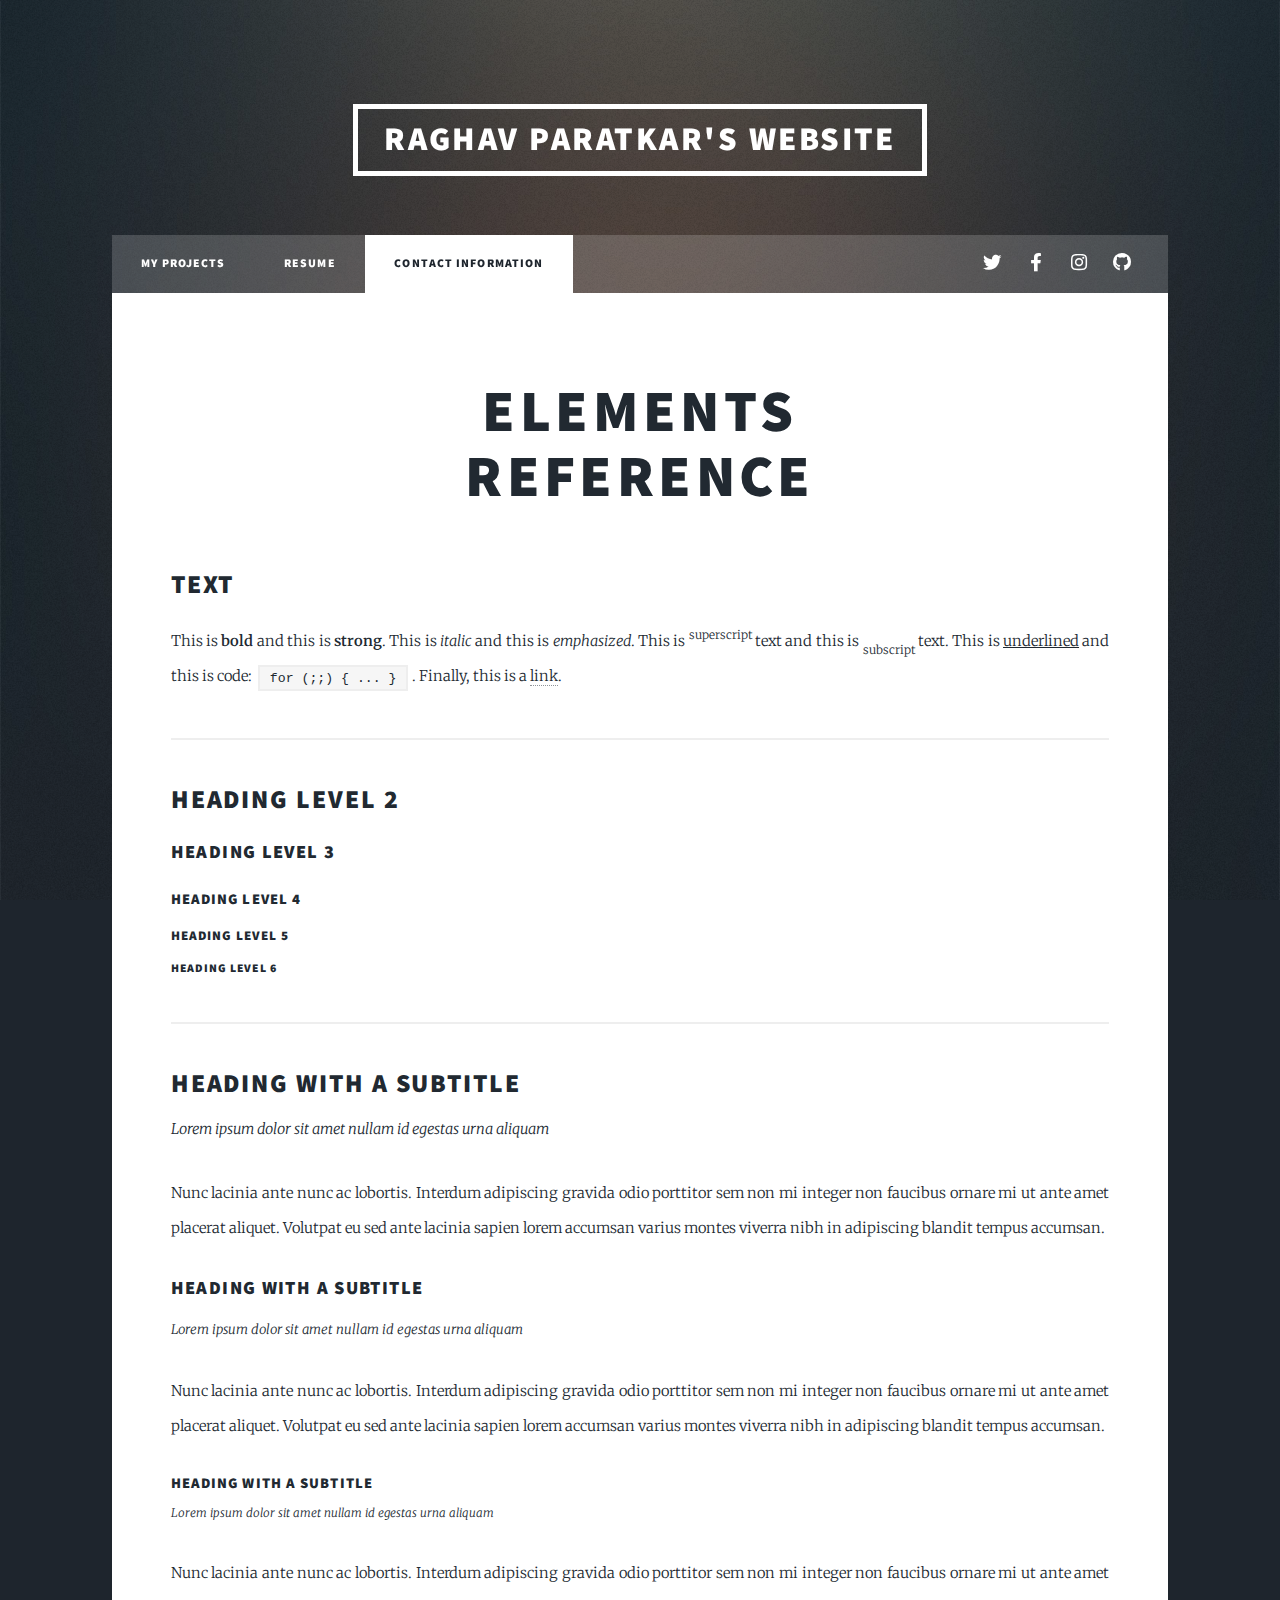
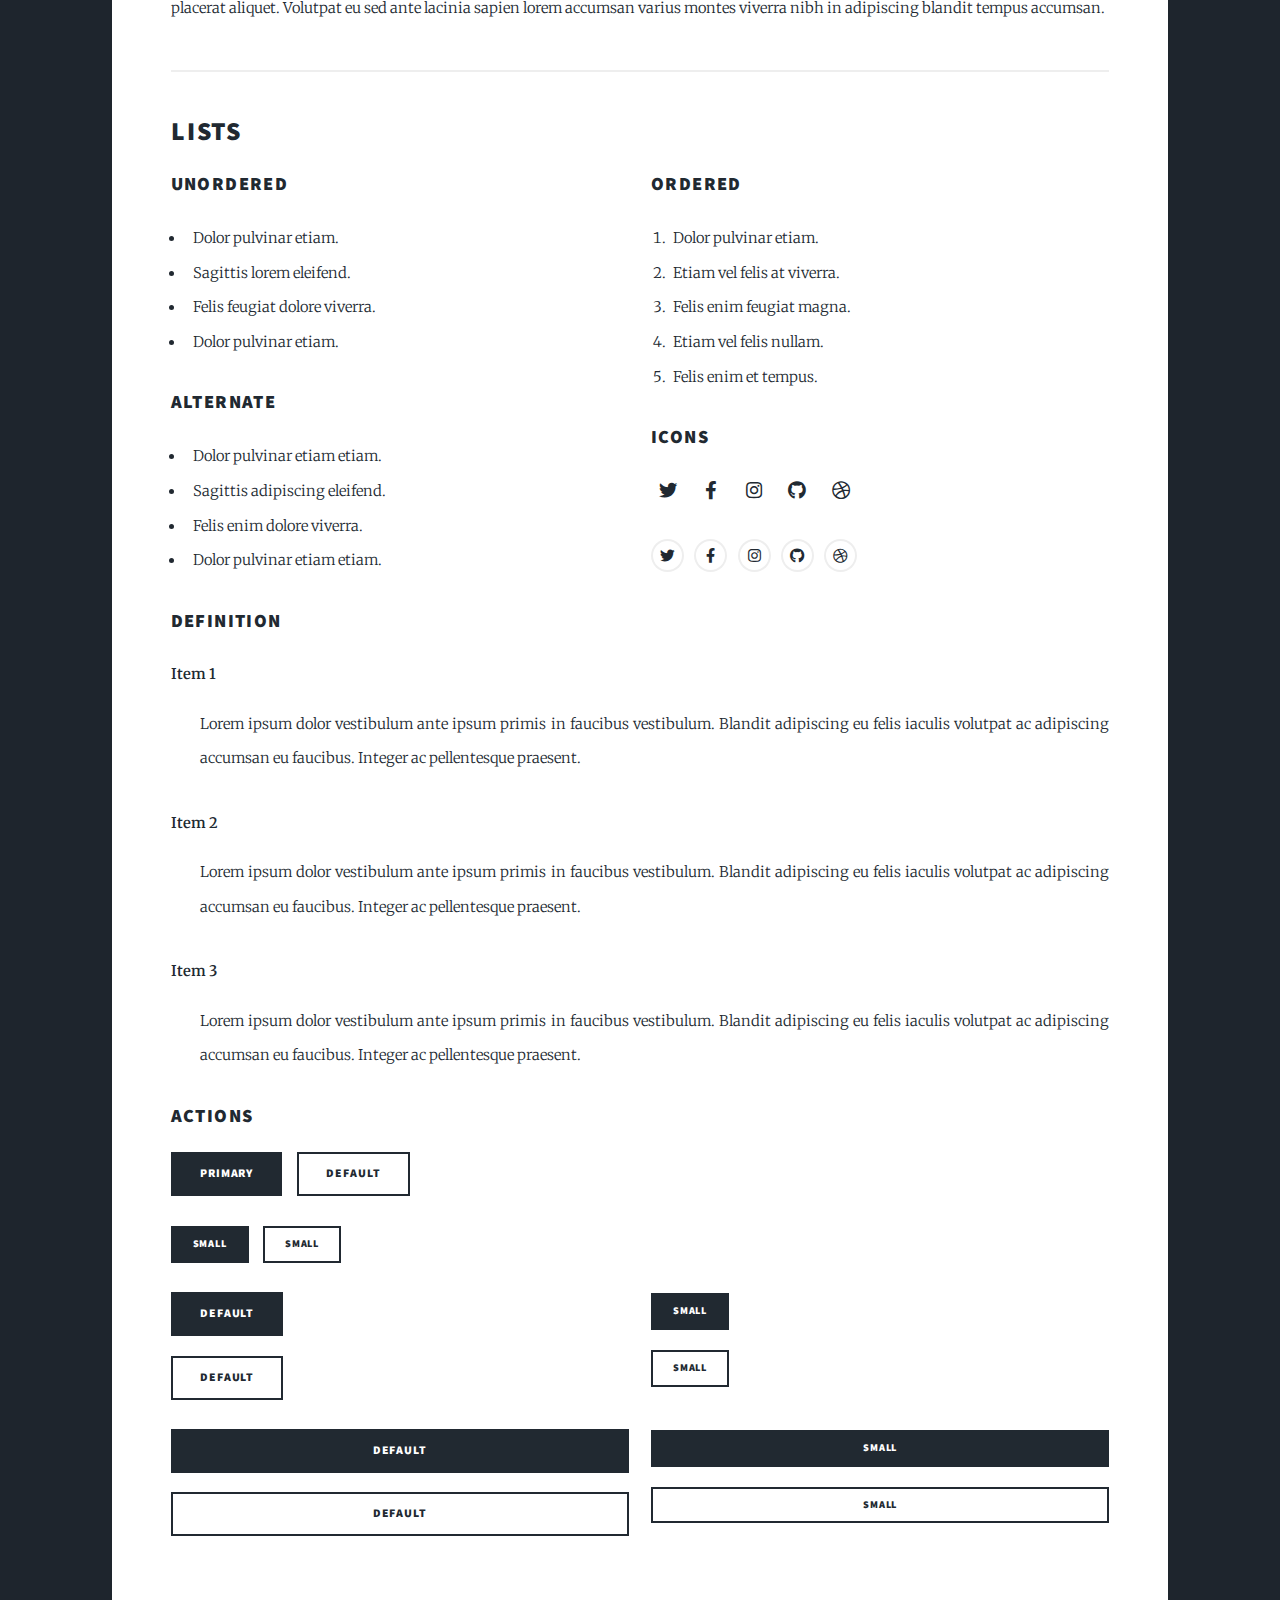
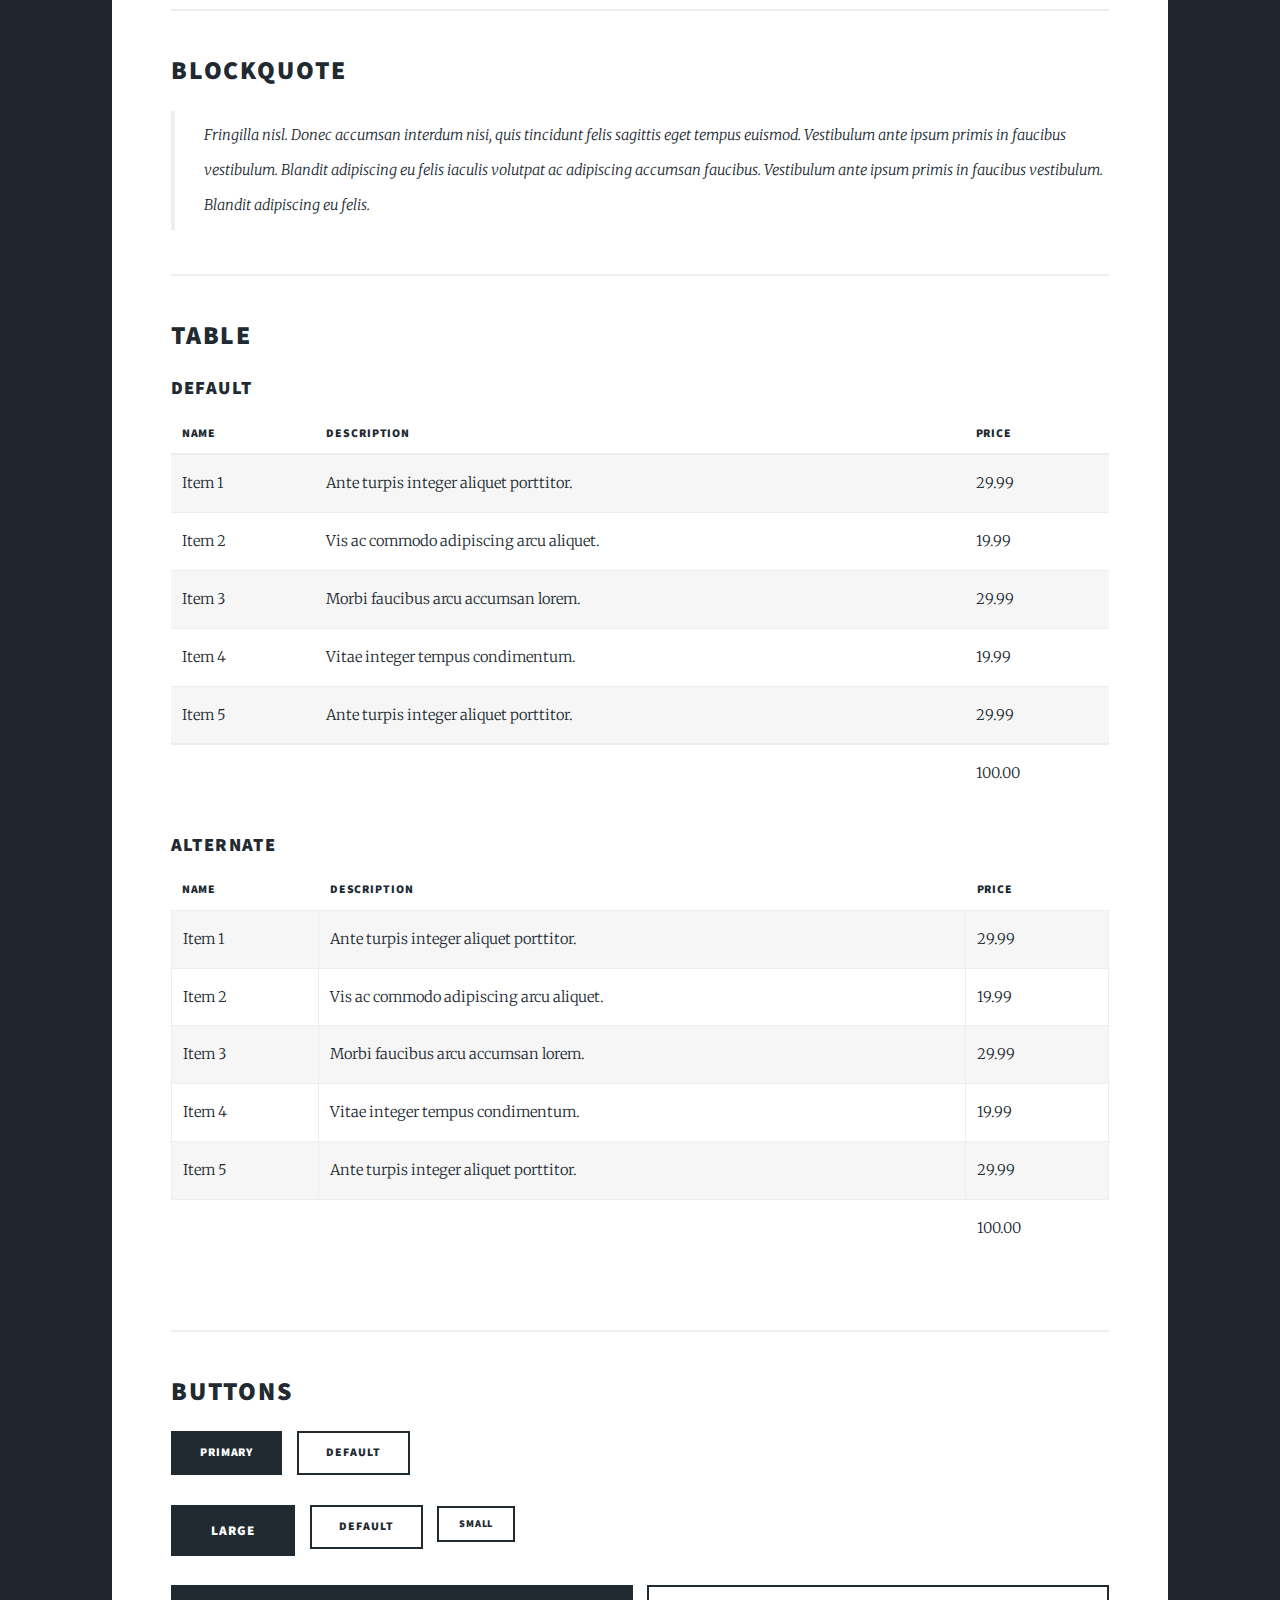
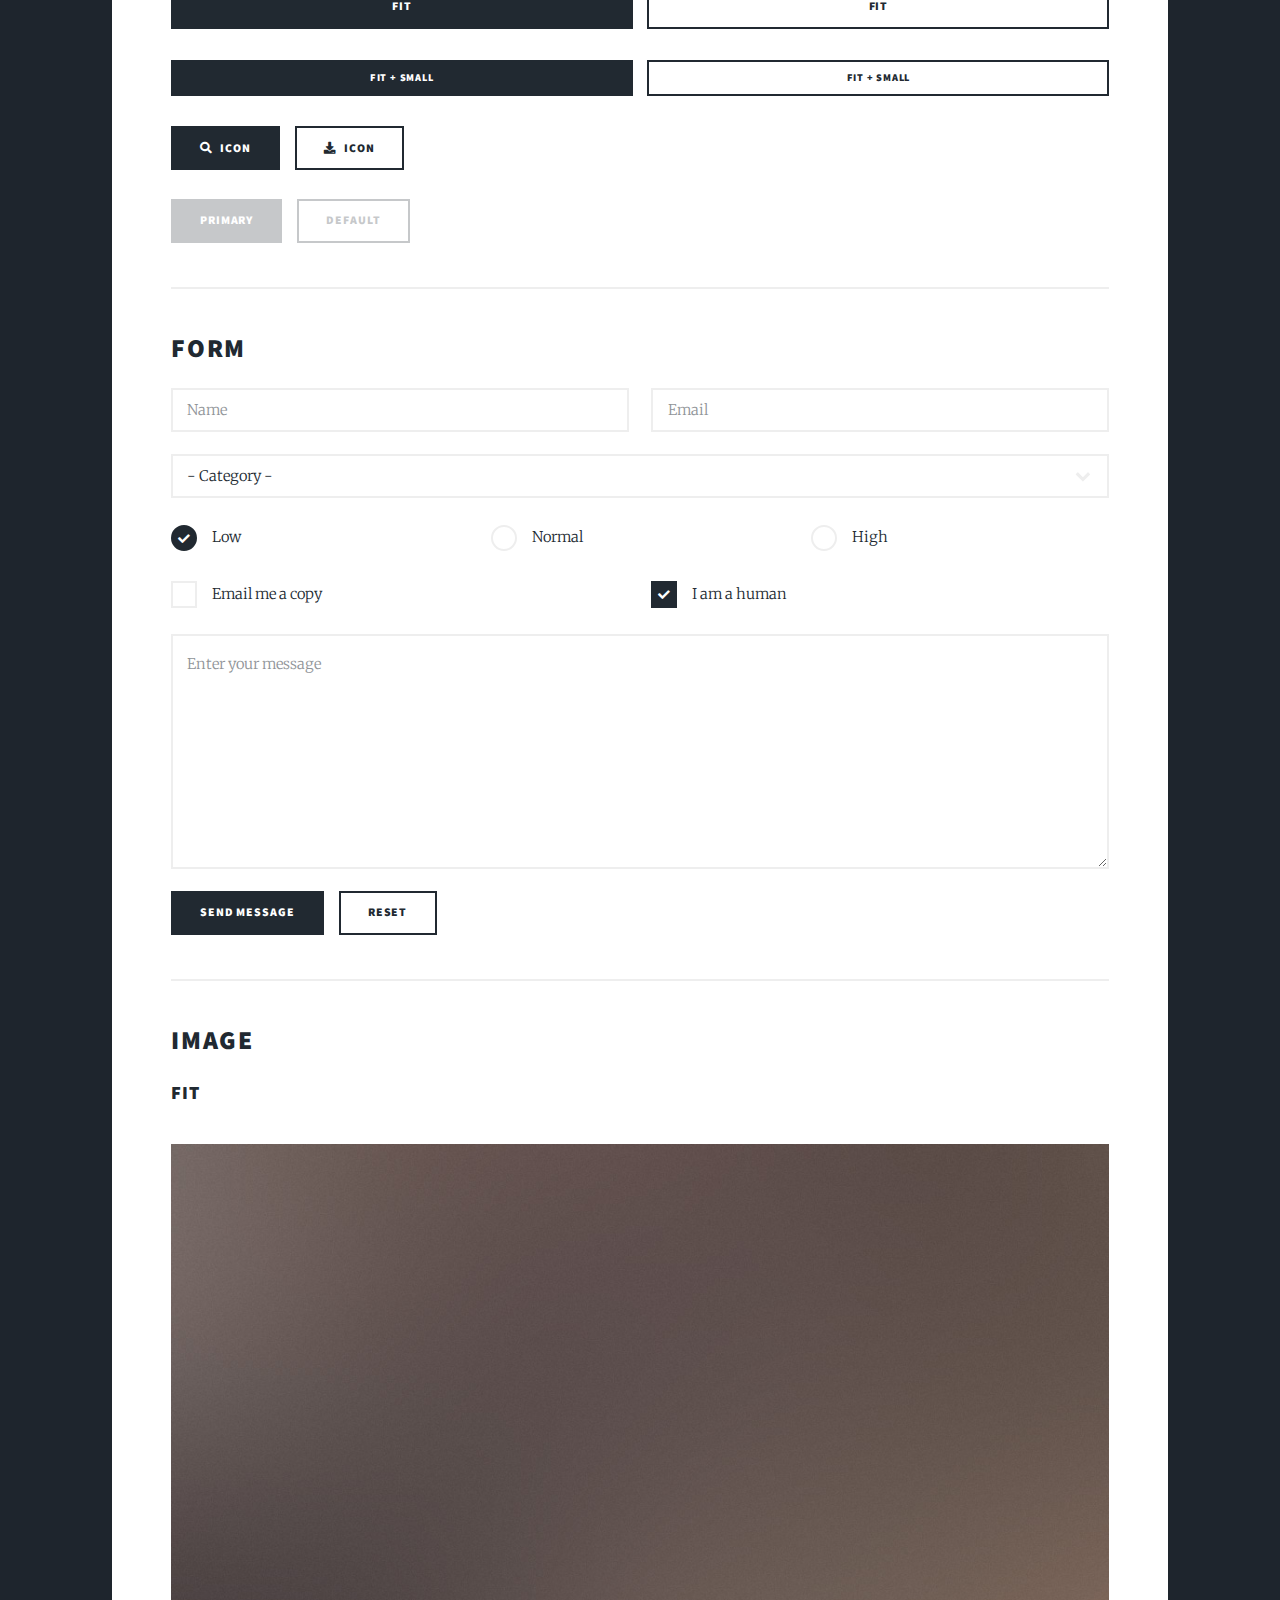
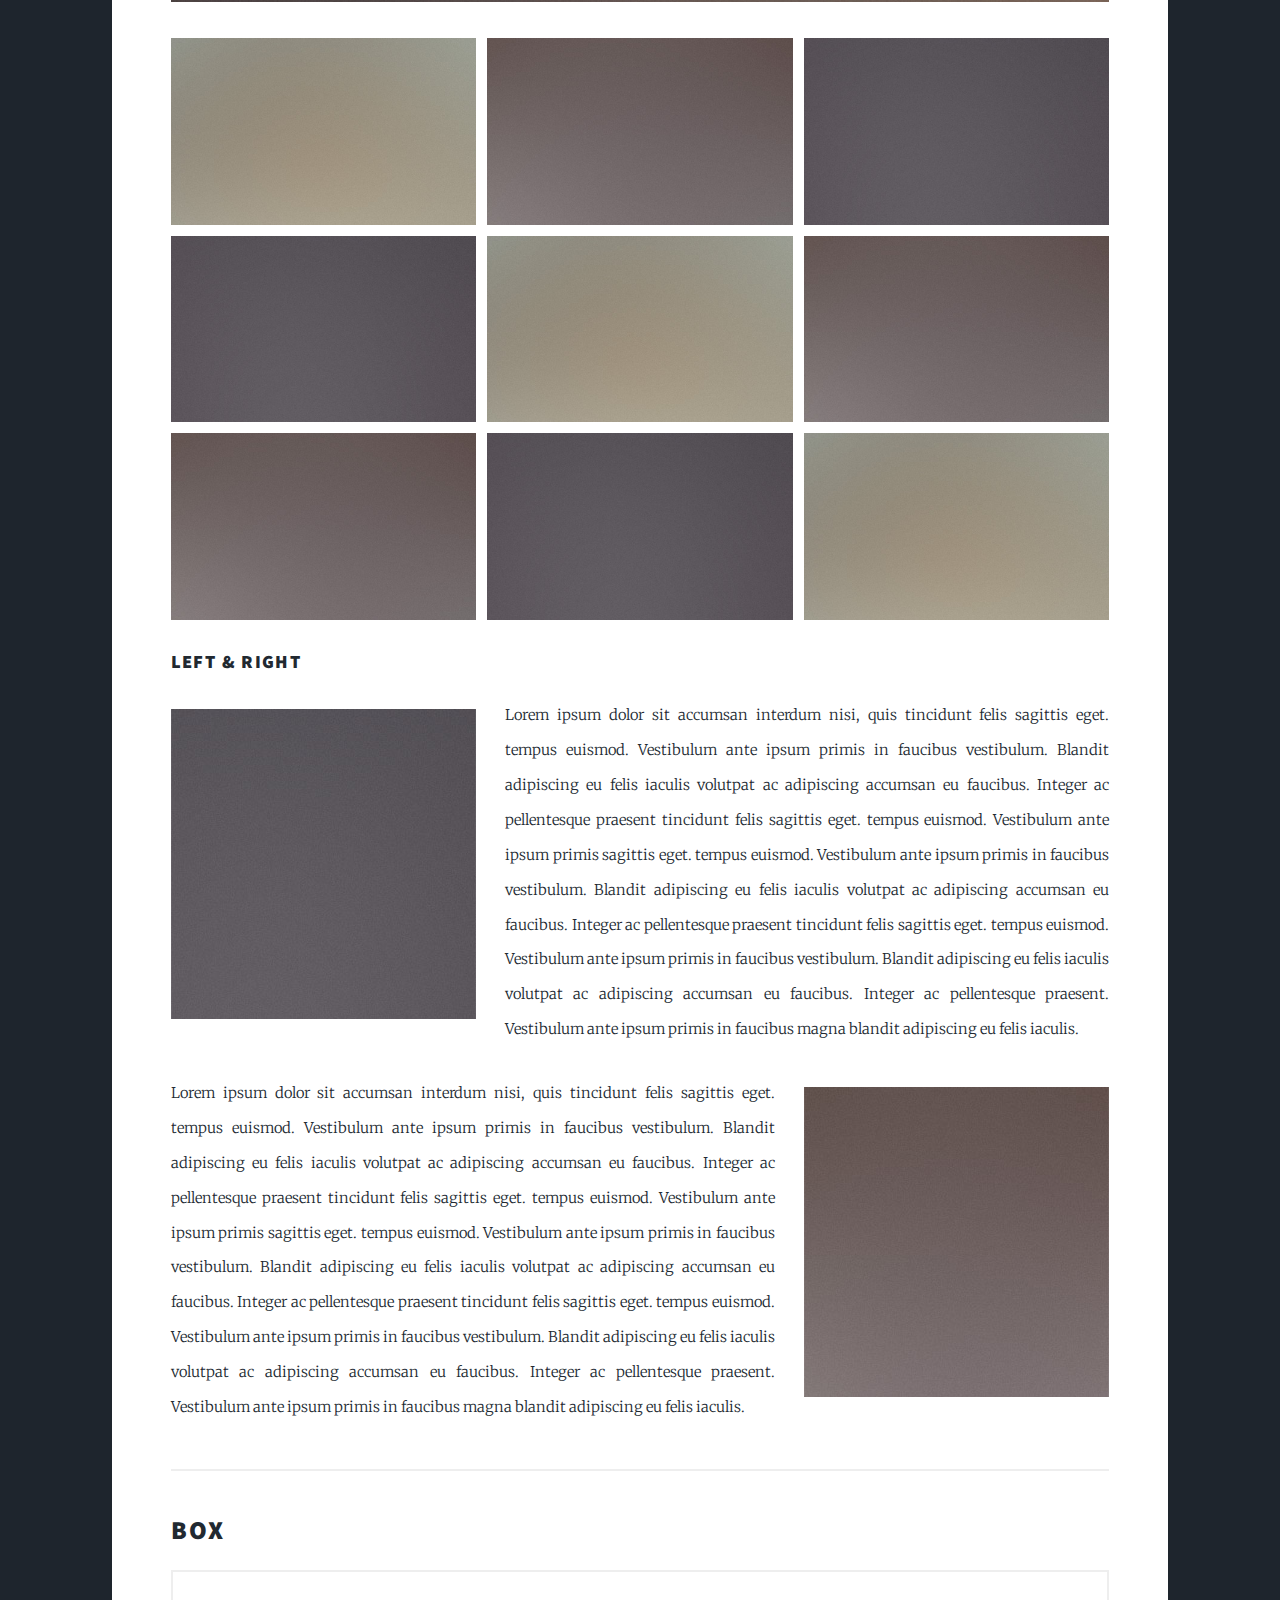
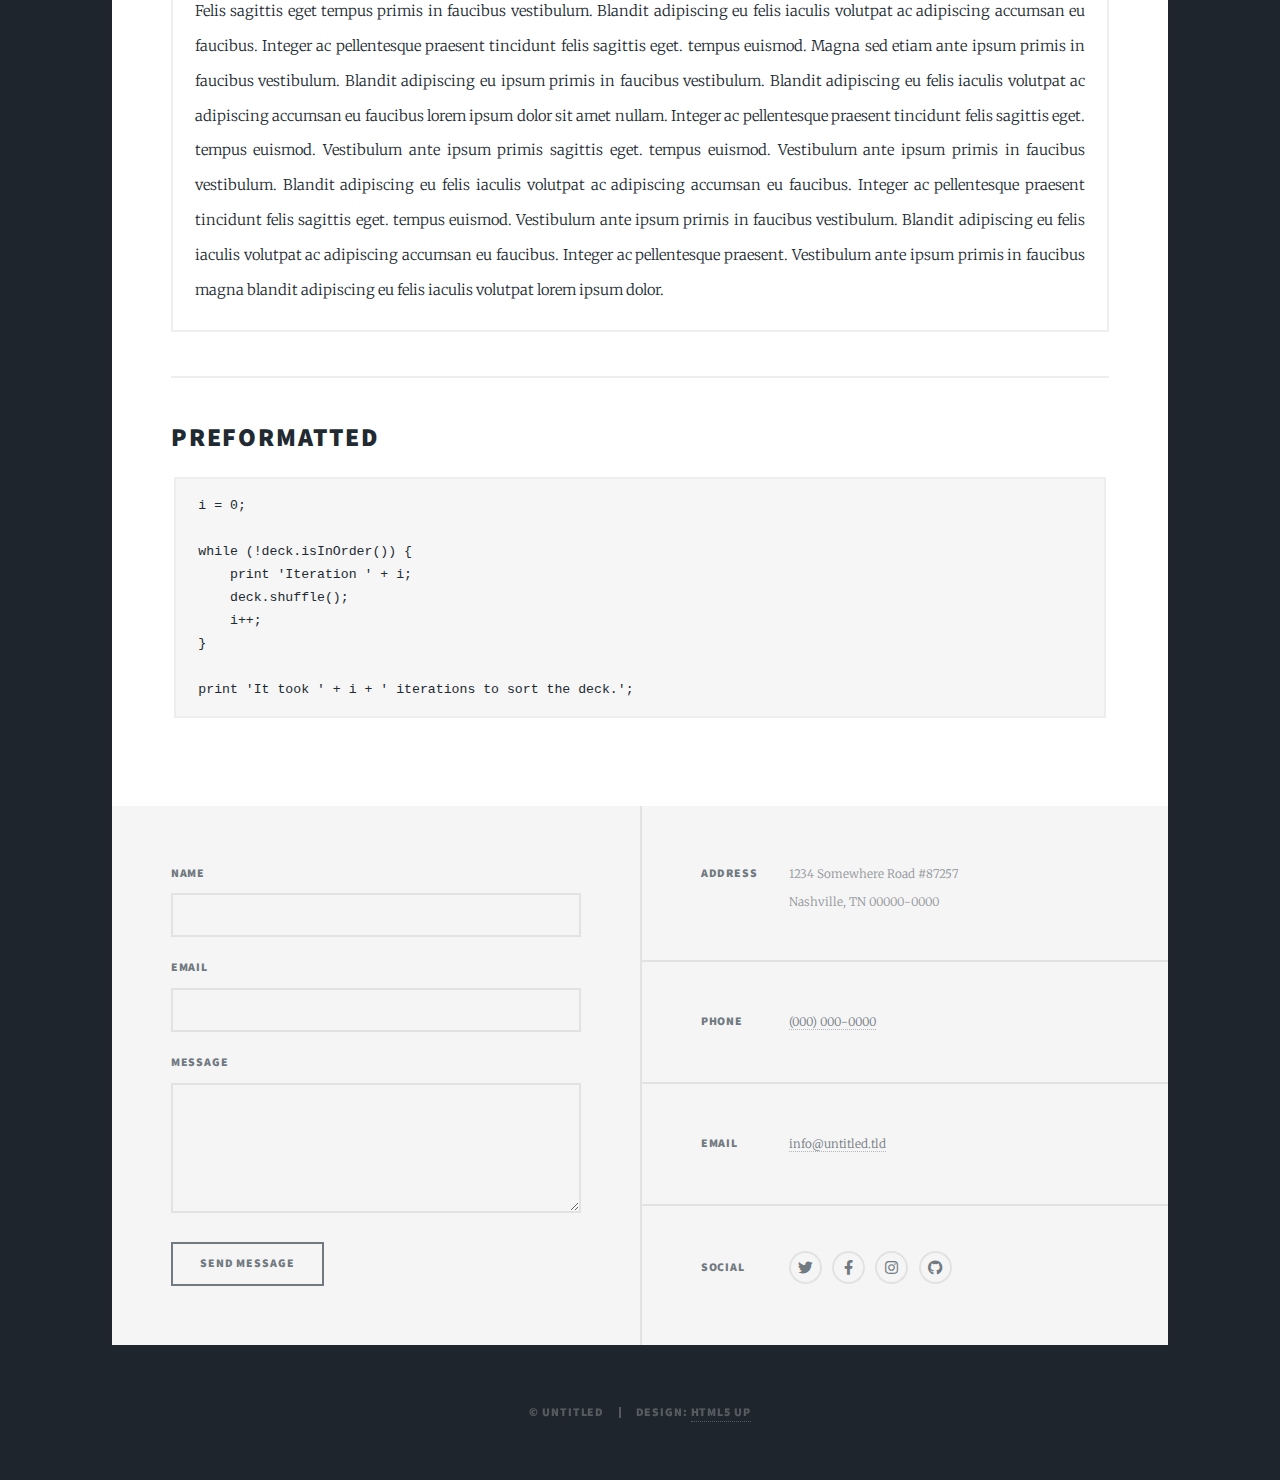
==== commit 75dd01e0: "linking github profile" ====
--- a/contact.html
+++ b/contact.html
@@ -6,7 +6,7 @@
 -->
 <html>
 	<head>
-		<title>Contact Information - 0racle17's Website</title>
+		<title>Contact Information - Raghav Paratkar's Website</title>
 		<meta charset="utf-8" />
 		<meta name="viewport" content="width=device-width, initial-scale=1, user-scalable=no" />
 		<link rel="stylesheet" href="assets/css/main.css" />
@@ -19,7 +19,7 @@
 
 				<!-- Header -->
 					<header id="header">
-						<a href="projects.html" class="logo">0racle17's Website</a>
+						<a href="projects.html" class="logo">Raghav Paratkar's Website</a>
 					</header>
 
 				<!-- Nav -->
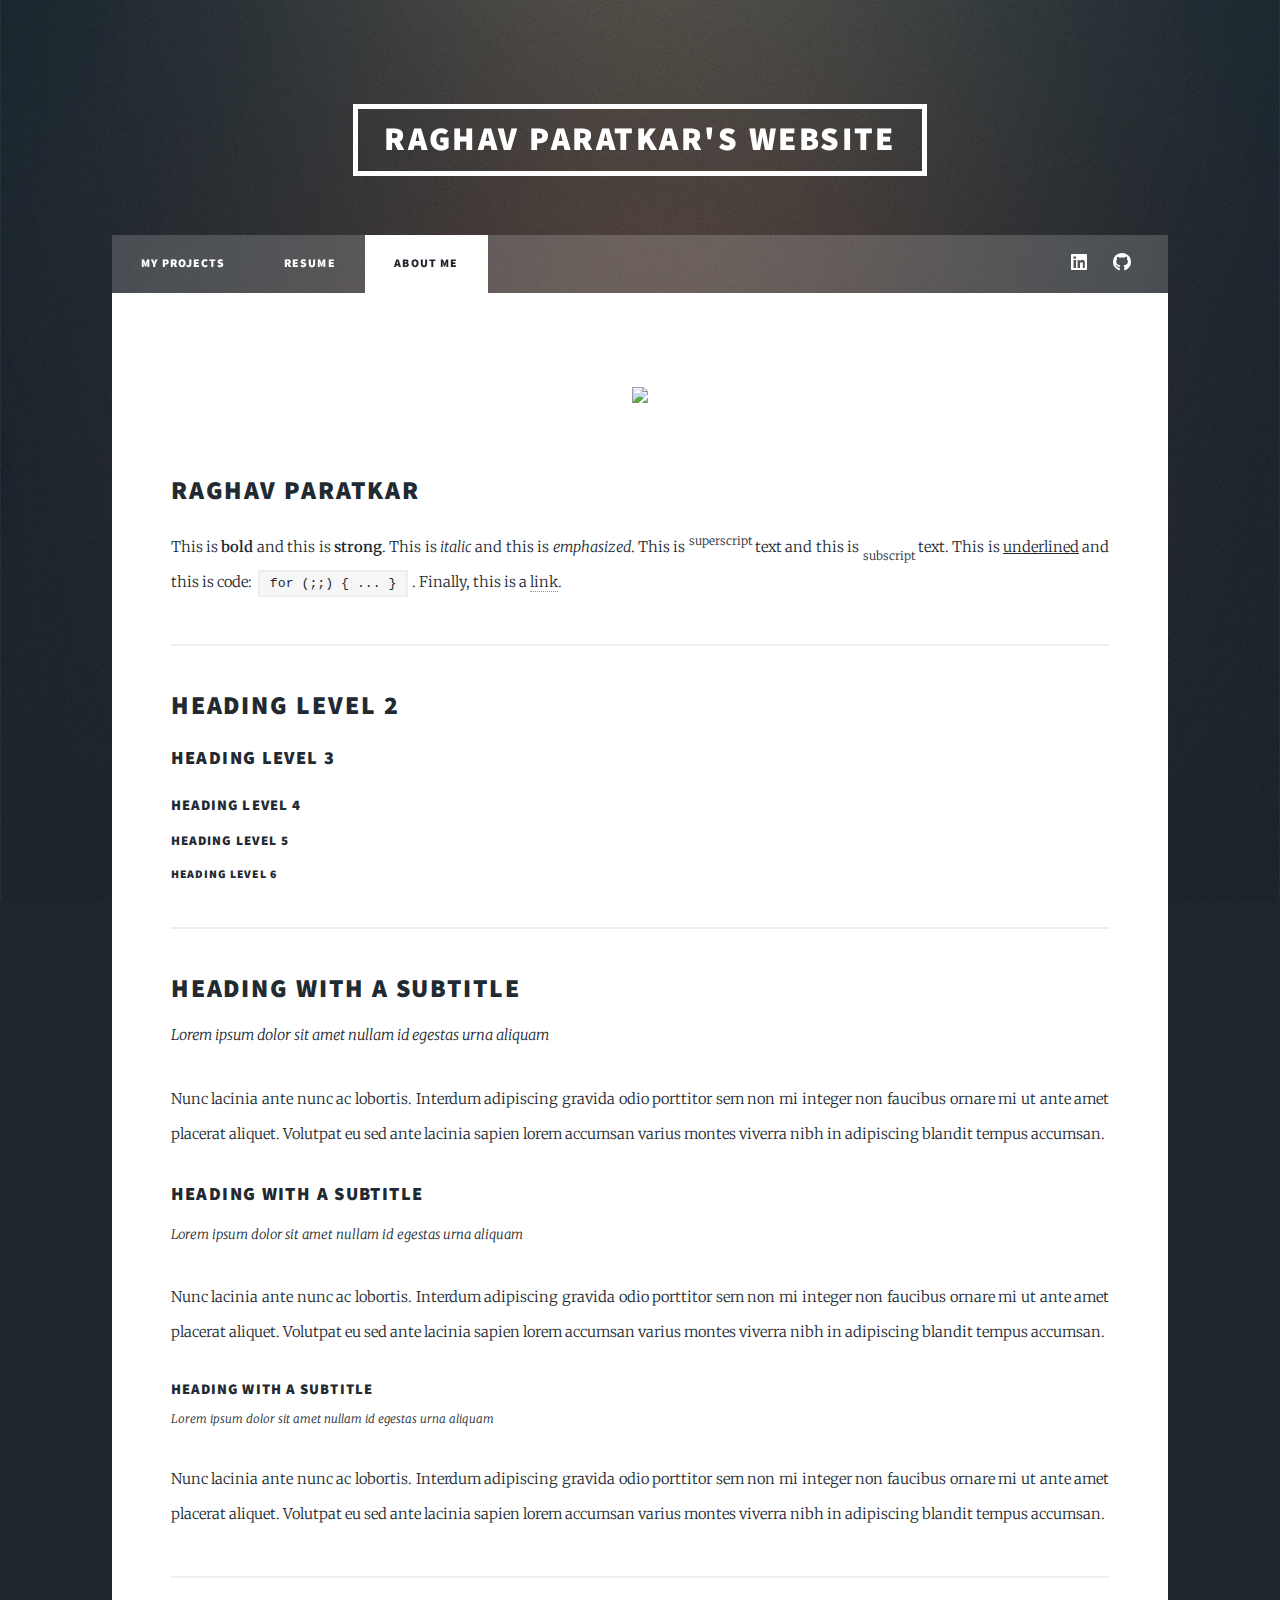
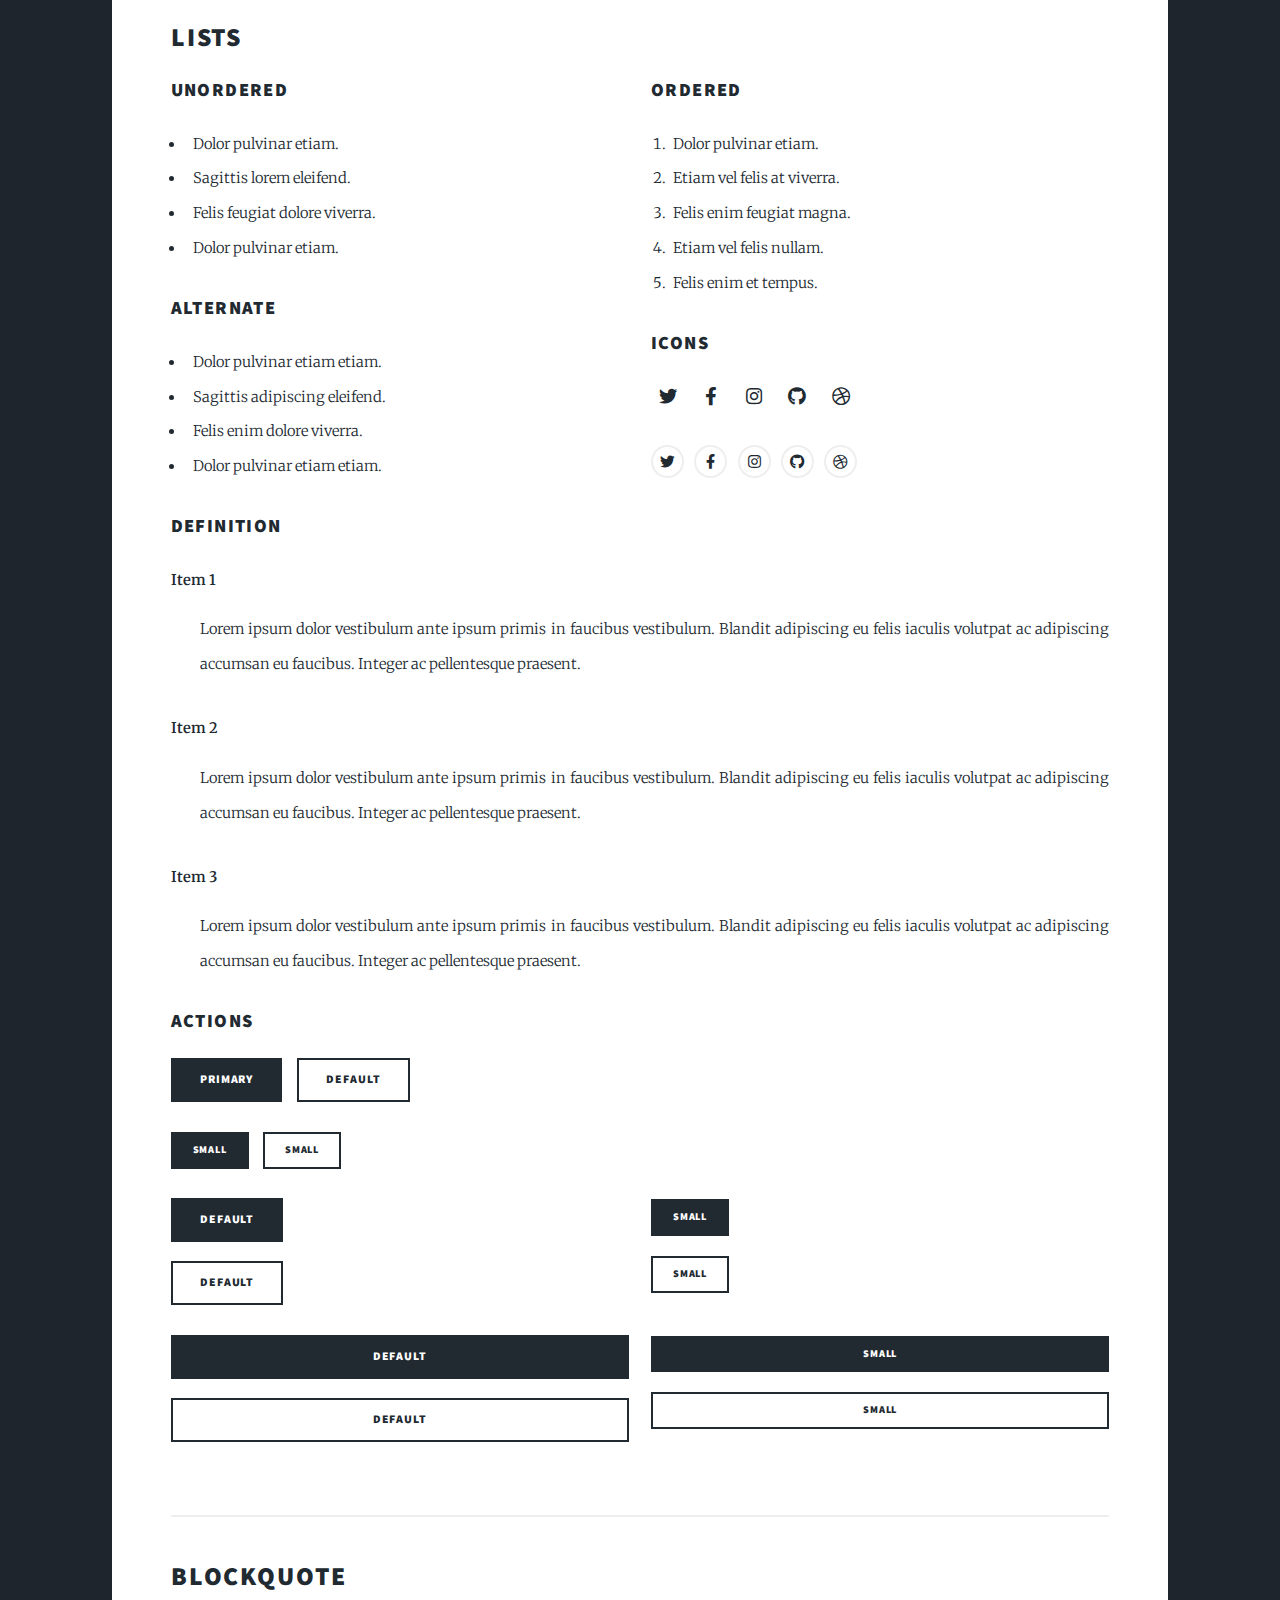
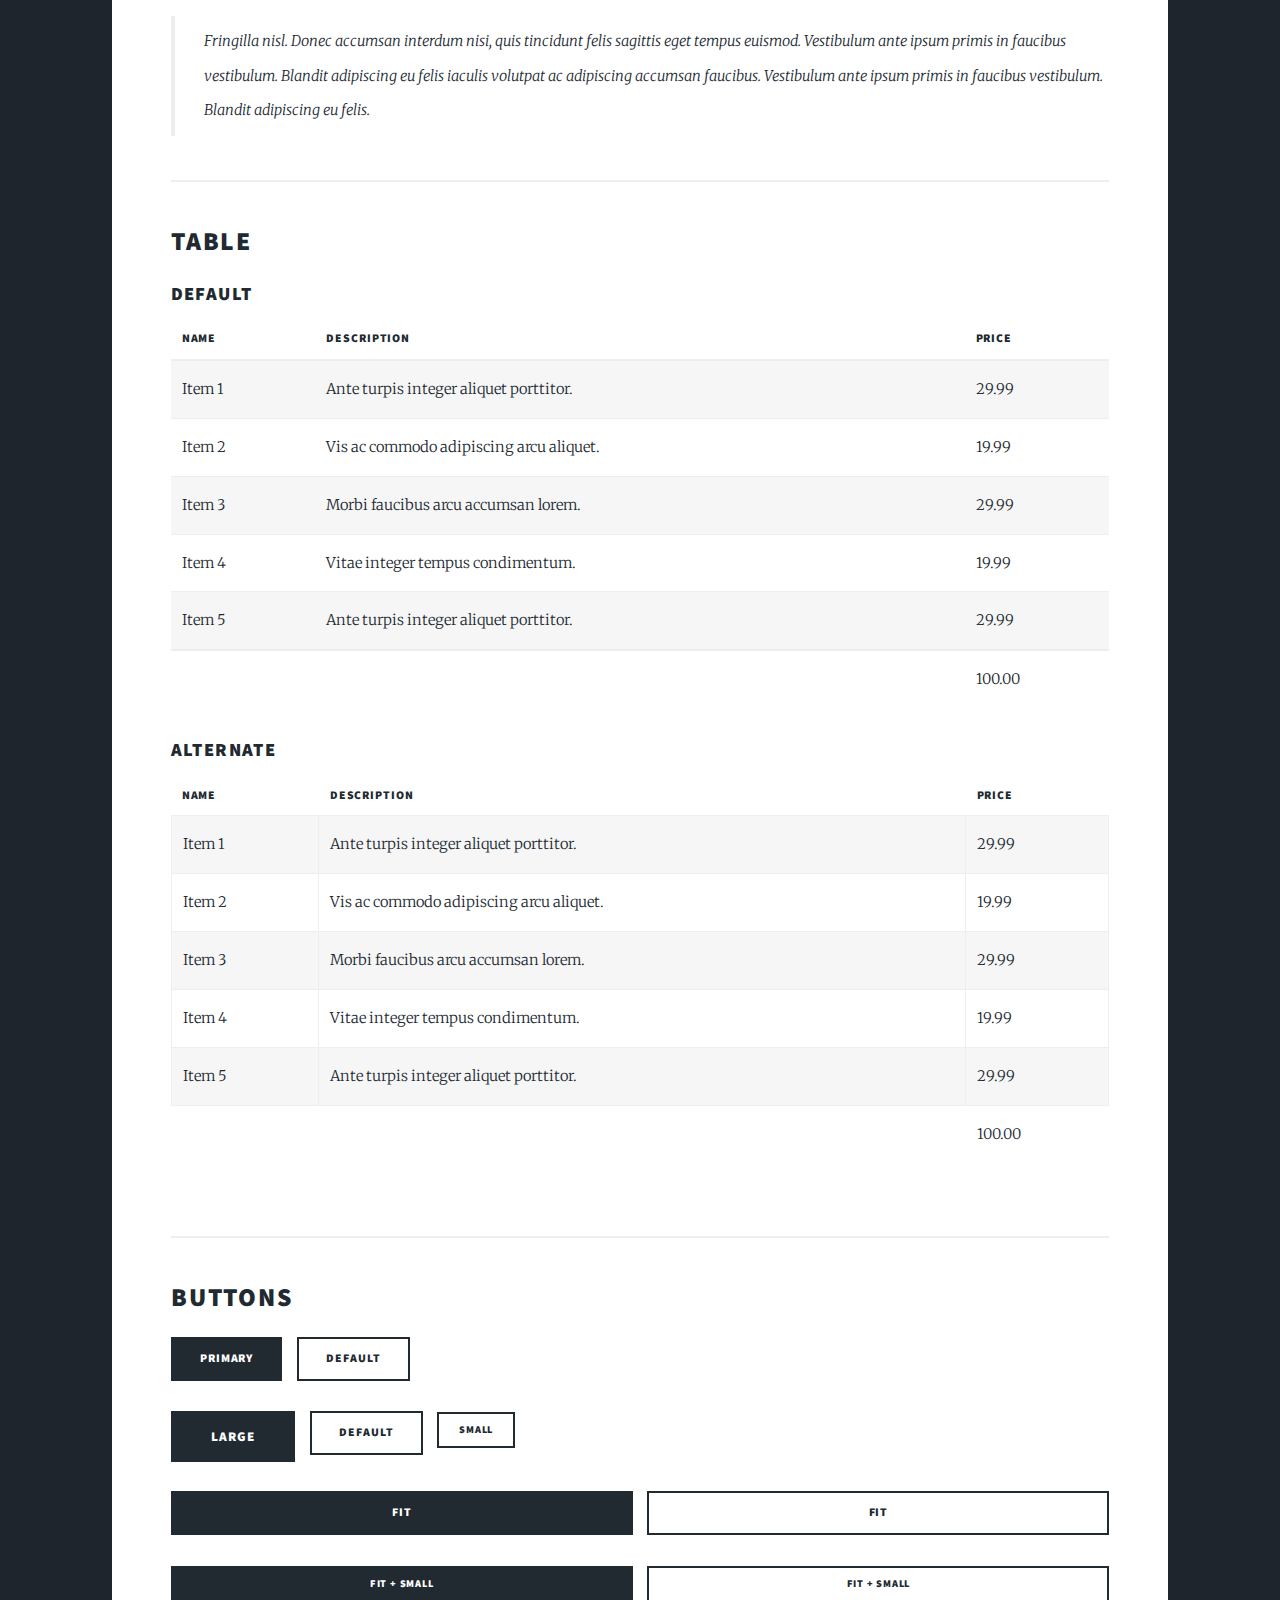
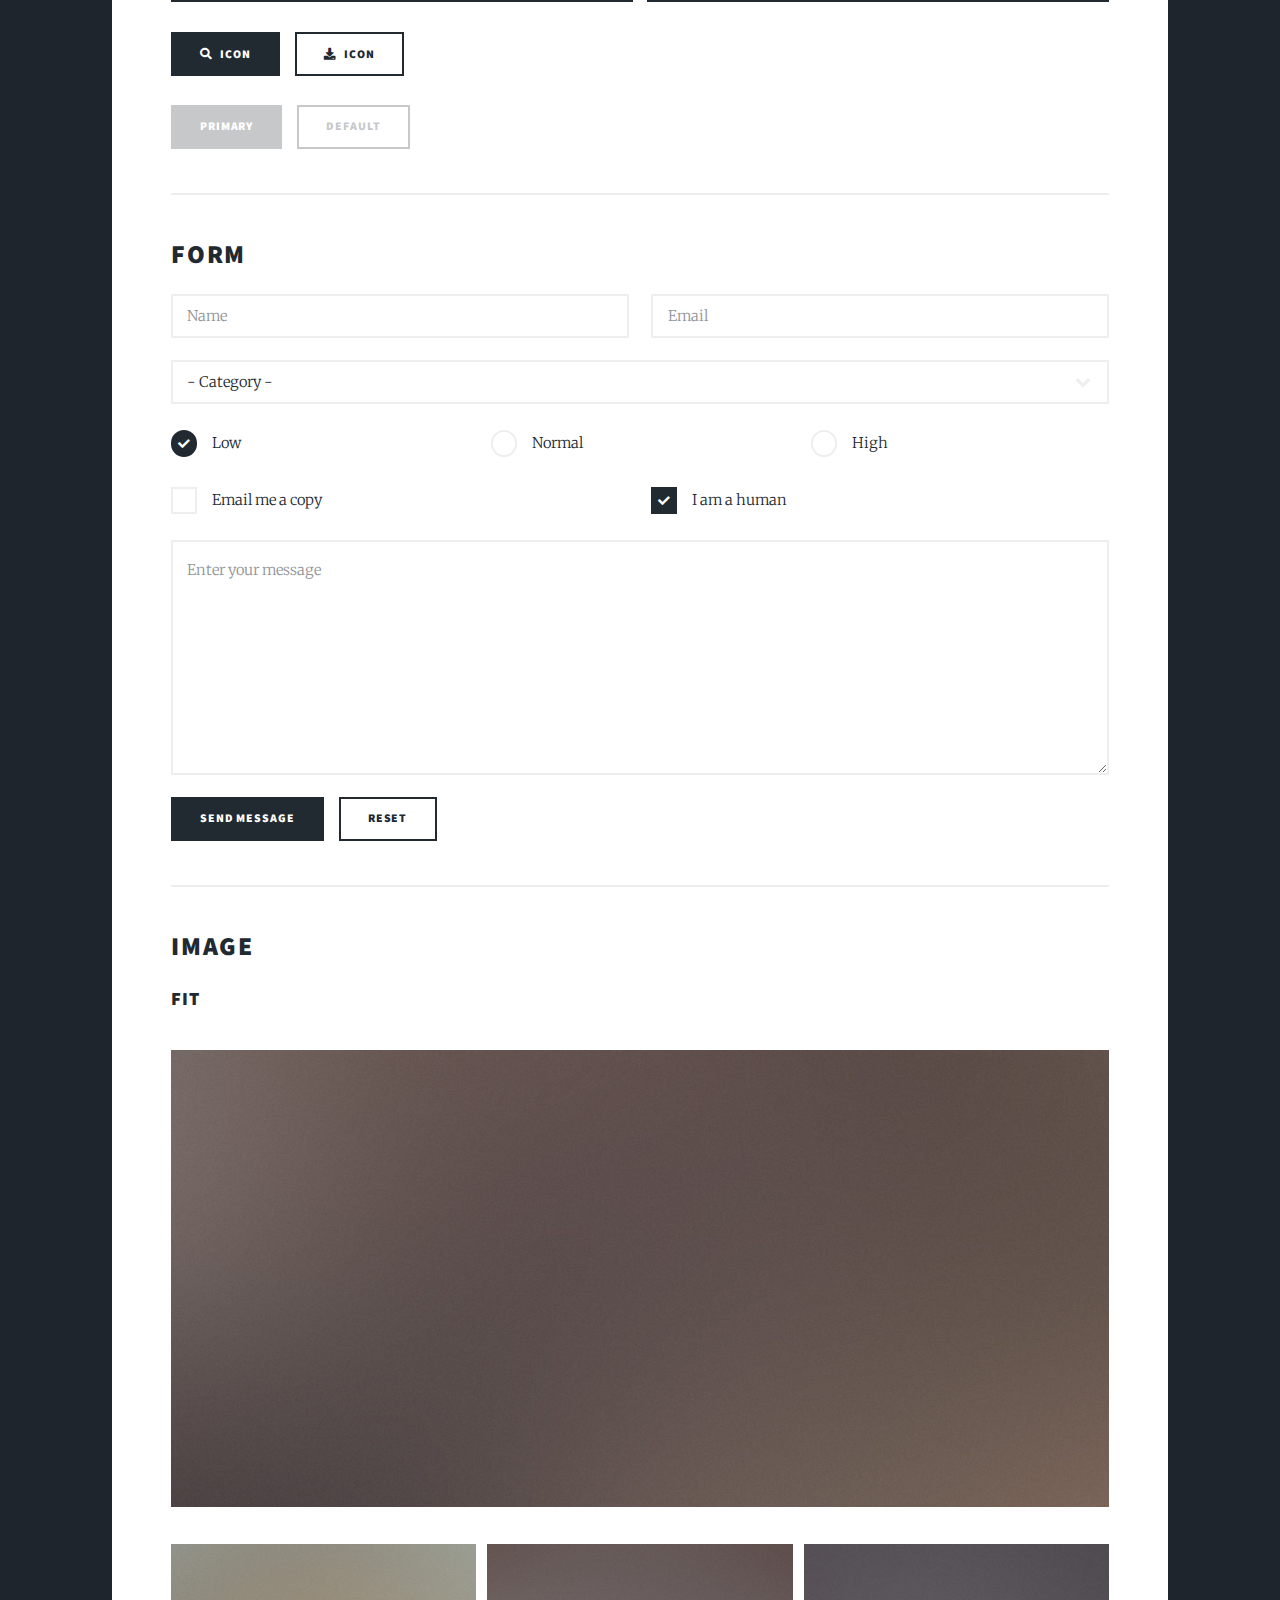
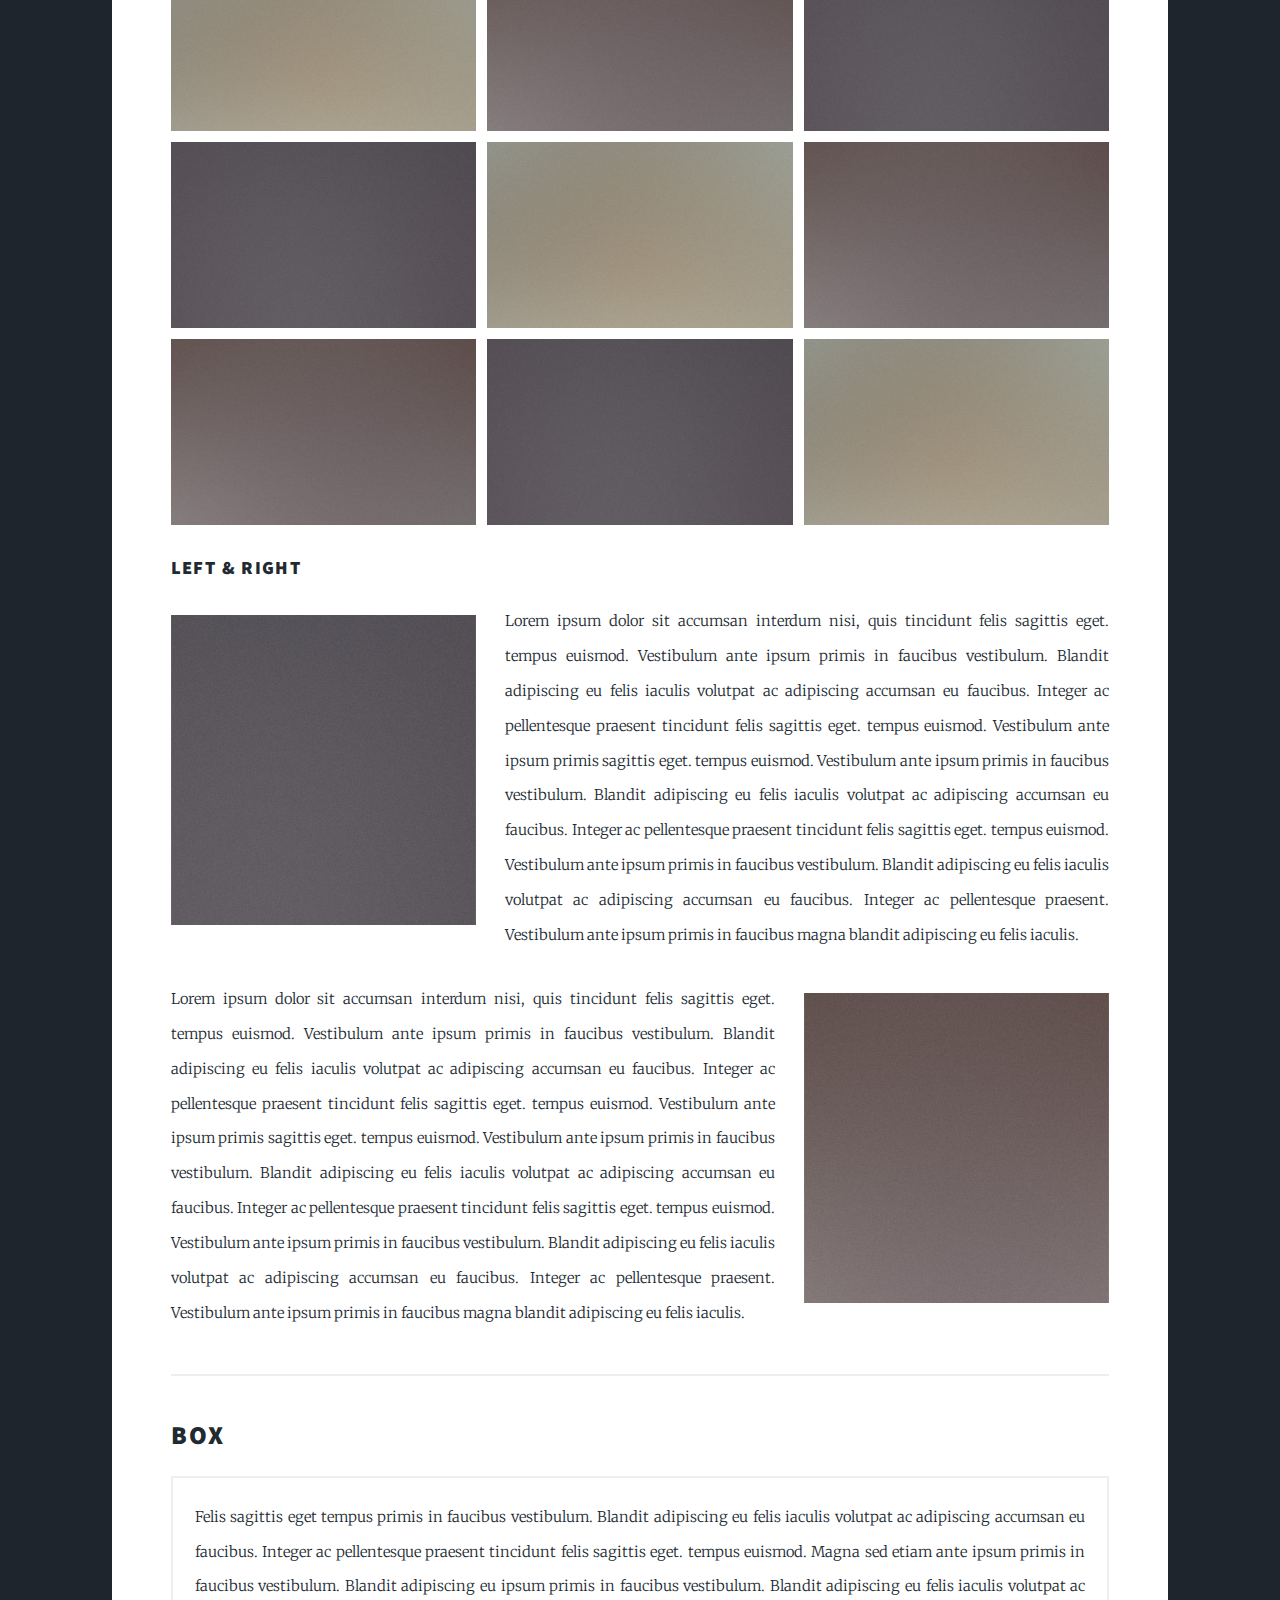
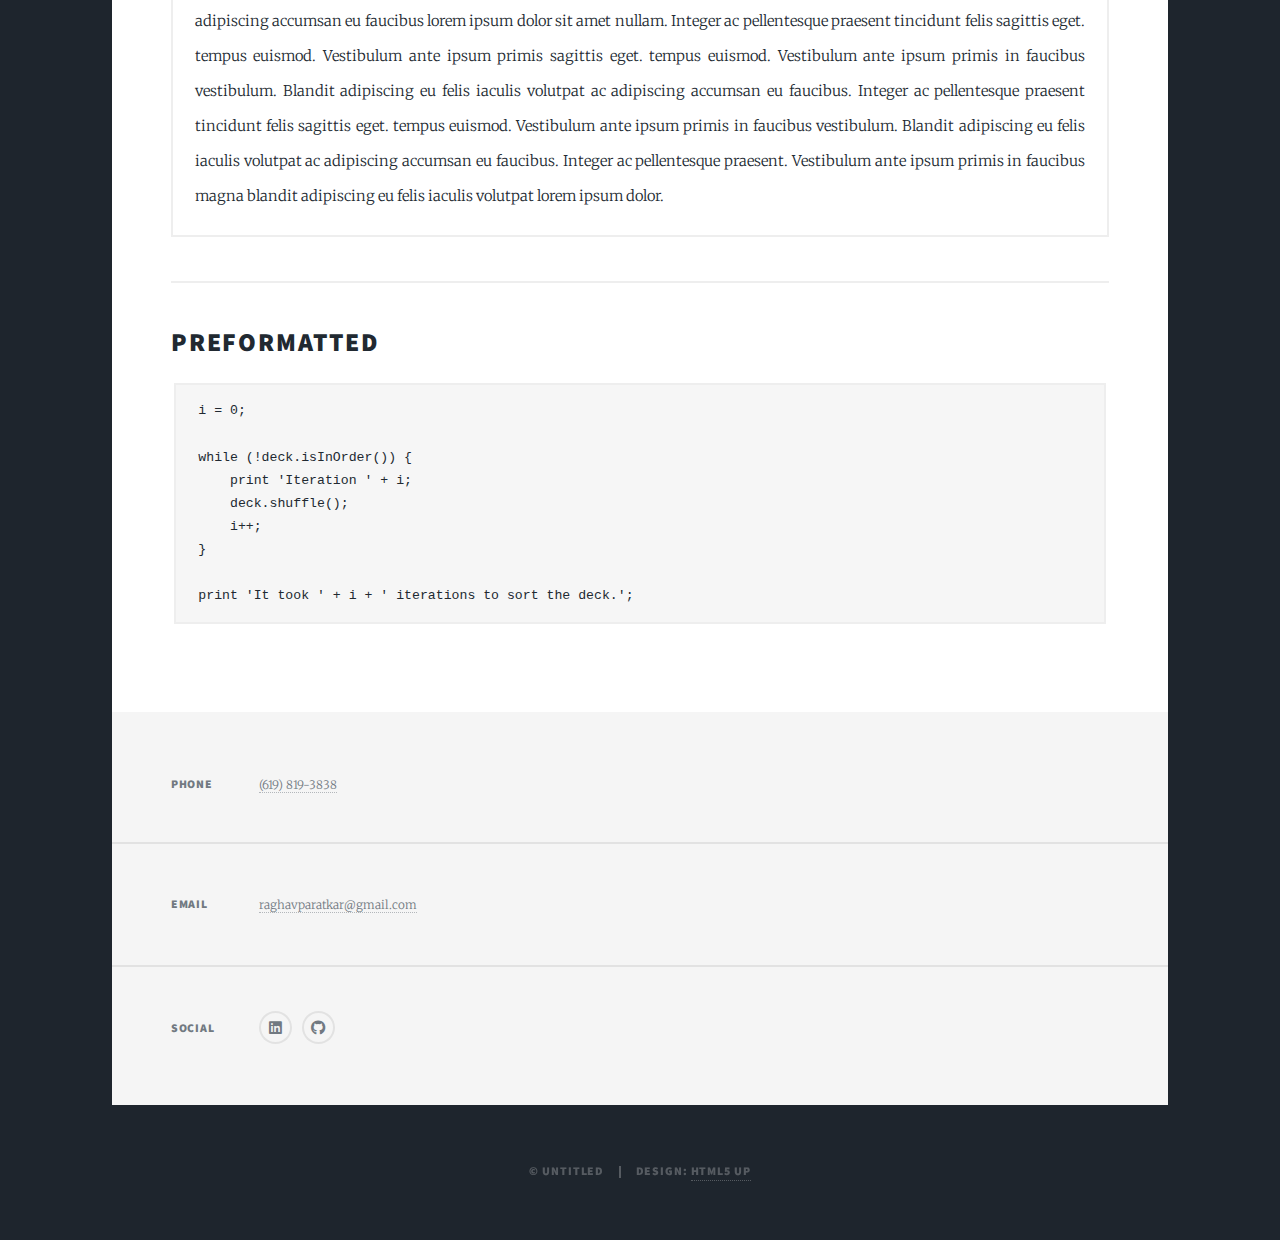
==== commit 670c2425: "Took out contact page" ====
--- a/contact.html
+++ b/contact.html
@@ -1,3 +1,4 @@
+
 <!DOCTYPE HTML>
 <!--
 	Massively by HTML5 UP
@@ -27,12 +28,10 @@
 						<ul class="links">
 							<li><a href="projects.html">My Projects</a></li>
 							<li><a href="resume.html">Resume</a></li>
-							<li class="active"><a href="contact.html">Contact Information</a></li>
+							<li class="active"><a href="contact.html">About Me</a></li>
 						</ul>
 						<ul class="icons">
-							<li><a href="#" class="icon brands fa-twitter"><span class="label">Twitter</span></a></li>
-							<li><a href="#" class="icon brands fa-facebook-f"><span class="label">Facebook</span></a></li>
-							<li><a href="#" class="icon brands fa-instagram"><span class="label">Instagram</span></a></li>
+							<li><a href="#" class="icon brands fa-linkedin"><span class="label">LinkedIn</span></a></li>
 							<li><a href="#" class="icon brands fa-github"><span class="label">GitHub</span></a></li>
 						</ul>
 					</nav>
@@ -43,12 +42,11 @@
 						<!-- Post -->
 							<section class="post">
 								<header class="major">
-									<h1>Elements<br />
-									Reference</h1>
+									<img src="images/profile.jpg"/>
 								</header>
 
 								<!-- Text stuff -->
-									<h2>Text</h2>
+									<h2>Raghav Paratkar</h2>
 									<p>This is <b>bold</b> and this is <strong>strong</strong>. This is <i>italic</i> and this is <em>emphasized</em>.
 									This is <sup>superscript</sup> text and this is <sub>subscript</sub> text.
 									This is <u>underlined</u> and this is code: <code>for (;;) { ... }</code>.
@@ -431,47 +429,24 @@
 
 				<!-- Footer -->
 					<footer id="footer">
-						<section>
-							<form method="post" action="#">
-								<div class="fields">
-									<div class="field">
-										<label for="name">Name</label>
-										<input type="text" name="name" id="name" />
-									</div>
-									<div class="field">
-										<label for="email">Email</label>
-										<input type="text" name="email" id="email" />
-									</div>
-									<div class="field">
-										<label for="message">Message</label>
-										<textarea name="message" id="message" rows="3"></textarea>
-									</div>
-								</div>
-								<ul class="actions">
-									<li><input type="submit" value="Send Message" /></li>
-								</ul>
-							</form>
-						</section>
 						<section class="split contact">
-							<section class="alt">
+							<!--<section class="alt">
 								<h3>Address</h3>
 								<p>1234 Somewhere Road #87257<br />
 								Nashville, TN 00000-0000</p>
-							</section>
+							</section>-->
 							<section>
 								<h3>Phone</h3>
-								<p><a href="#">(000) 000-0000</a></p>
+								<p><a href="#">(619) 819-3838</a></p>
 							</section>
 							<section>
 								<h3>Email</h3>
-								<p><a href="#">info@untitled.tld</a></p>
+								<p><a href="#">raghavparatkar@gmail.com</a></p>
 							</section>
 							<section>
 								<h3>Social</h3>
 								<ul class="icons alt">
-									<li><a href="#" class="icon brands alt fa-twitter"><span class="label">Twitter</span></a></li>
-									<li><a href="#" class="icon brands alt fa-facebook-f"><span class="label">Facebook</span></a></li>
-									<li><a href="#" class="icon brands alt fa-instagram"><span class="label">Instagram</span></a></li>
+									<li><a href="#" class="icon brands alt fa-linkedin"><span class="label">LinkedIn</span></a></li>
 									<li><a href="#" class="icon brands alt fa-github"><span class="label">GitHub</span></a></li>
 								</ul>
 							</section>
@@ -495,4 +470,4 @@
 			<script src="assets/js/main.js"></script>
 
 	</body>
-</html>+</html>
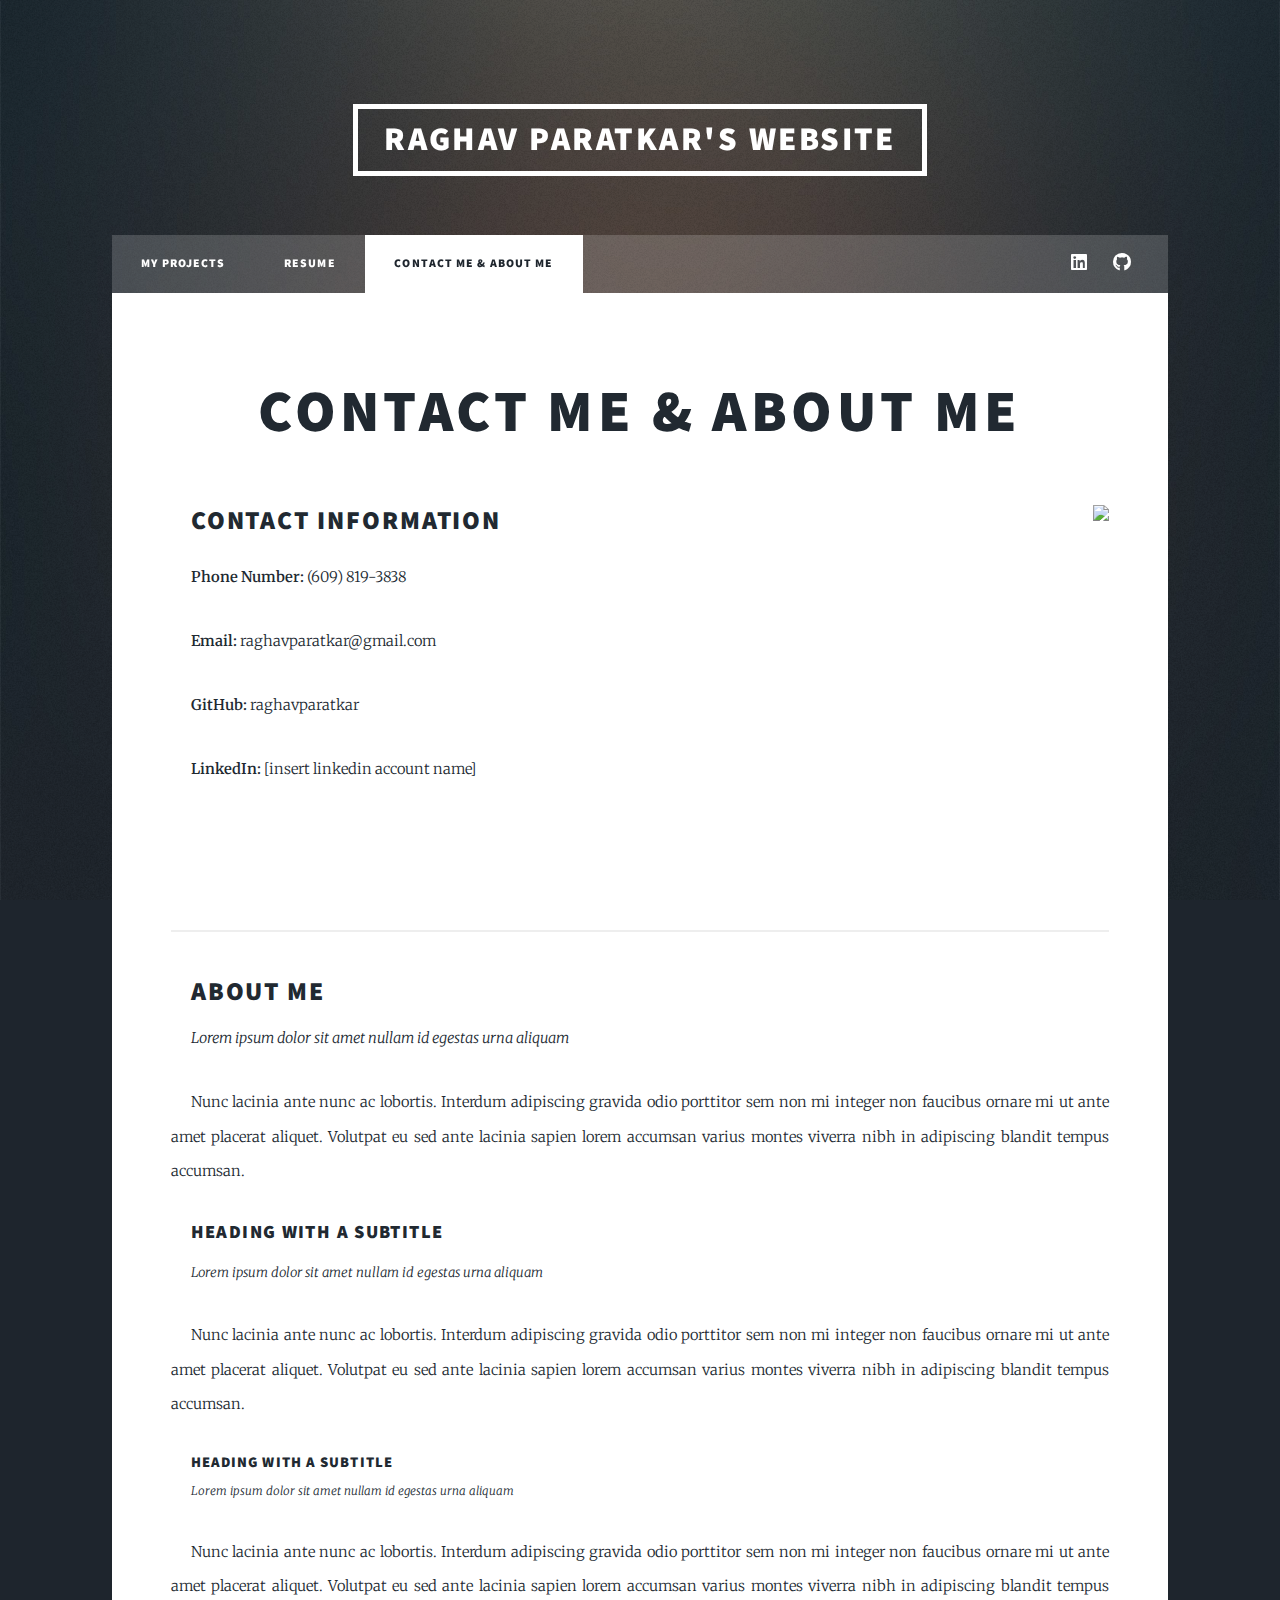
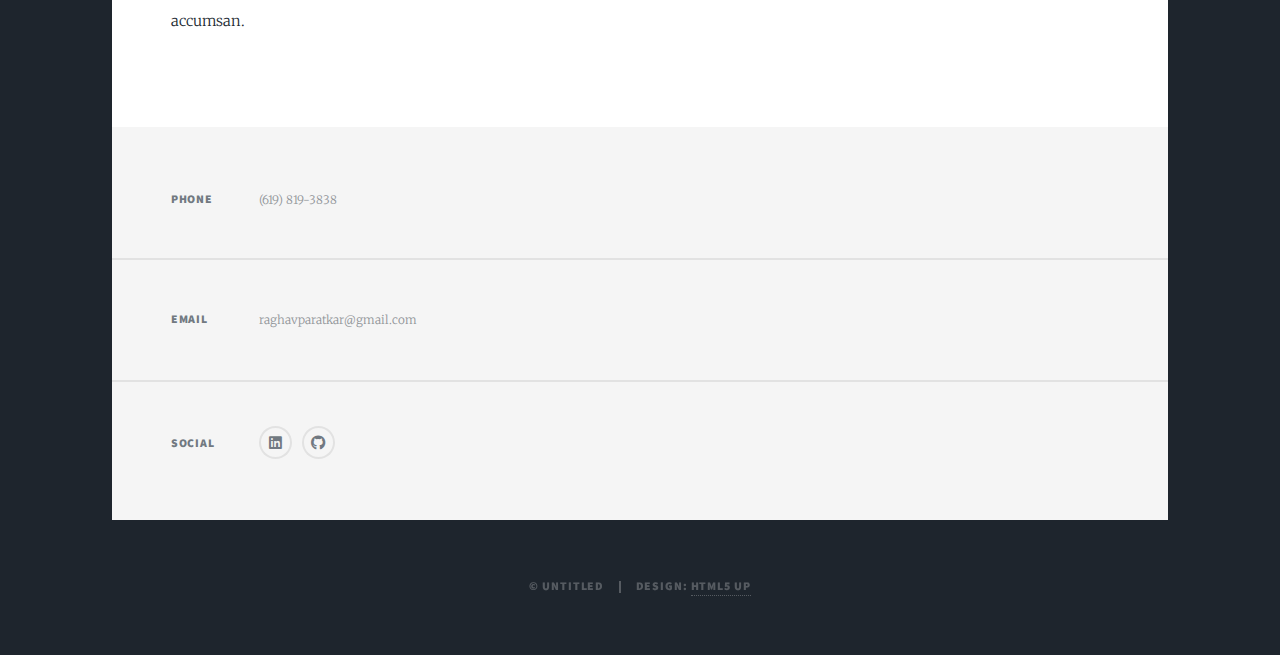
==== commit 5bfe2efc: "updating resume tab" ====
--- a/contact.html
+++ b/contact.html
@@ -6,6 +6,13 @@
 	Free for personal and commercial use under the CCA 3.0 license (html5up.net/license)
 -->
 <html>
+	<head>
+		<style>
+			div.a {
+			  text-indent: 20px;
+			}
+			</style>
+	</head>
 	<head>
 		<title>Contact Information - Raghav Paratkar's Website</title>
 		<meta charset="utf-8" />
@@ -28,11 +35,11 @@
 						<ul class="links">
 							<li><a href="projects.html">My Projects</a></li>
 							<li><a href="resume.html">Resume</a></li>
-							<li class="active"><a href="contact.html">About Me</a></li>
+							<li class="active"><a href="contact.html">Contact Me & About Me</a></li>
 						</ul>
 						<ul class="icons">
 							<li><a href="#" class="icon brands fa-linkedin"><span class="label">LinkedIn</span></a></li>
-							<li><a href="#" class="icon brands fa-github"><span class="label">GitHub</span></a></li>
+							<li><a href="https://github.com/raghavparatkar" target ="-blank" class="icon brands fa-github"><span class="label">GitHub</span></a></li>
 						</ul>
 					</nav>
 
@@ -42,24 +49,21 @@
 						<!-- Post -->
 							<section class="post">
 								<header class="major">
-									<img src="images/profile.jpg"/>
+									<h2>Contact Me & About Me </h2>
 								</header>
 
 								<!-- Text stuff -->
-									<h2>Raghav Paratkar</h2>
-									<p>This is <b>bold</b> and this is <strong>strong</strong>. This is <i>italic</i> and this is <em>emphasized</em>.
-									This is <sup>superscript</sup> text and this is <sub>subscript</sub> text.
-									This is <u>underlined</u> and this is code: <code>for (;;) { ... }</code>.
-									Finally, this is a <a href="#">link</a>.</p>
-									<hr />
-									<h2>Heading Level 2</h2>
-									<h3>Heading Level 3</h3>
-									<h4>Heading Level 4</h4>
-									<h5>Heading Level 5</h5>
-									<h6>Heading Level 6</h6>
-									<hr />
+									<img src="images/profile.jpg" align ="right">
+									<div class="a">	
+									<h2>Contact Information</h2>
+									<p><strong>Phone Number:</strong> (609) 819-3838</p>
+									<p><strong>Email:</strong> raghavparatkar@gmail.com</p>
+									<p><strong>GitHub:</strong> raghavparatkar</p>
+									<p><strong>LinkedIn:</strong> [insert linkedin account name]</p>
+									<br><br>
+									<hr>
 									<header>
-										<h2>Heading with a Subtitle</h2>
+										<h2>About Me</h2>
 										<p>Lorem ipsum dolor sit amet nullam id egestas urna aliquam</p>
 									</header>
 									<p>Nunc lacinia ante nunc ac lobortis. Interdum adipiscing gravida odio porttitor sem non mi integer non faucibus ornare mi ut ante amet placerat aliquet. Volutpat eu sed ante lacinia sapien lorem accumsan varius montes viverra nibh in adipiscing blandit tempus accumsan.</p>
@@ -73,355 +77,6 @@
 										<p>Lorem ipsum dolor sit amet nullam id egestas urna aliquam</p>
 									</header>
 									<p>Nunc lacinia ante nunc ac lobortis. Interdum adipiscing gravida odio porttitor sem non mi integer non faucibus ornare mi ut ante amet placerat aliquet. Volutpat eu sed ante lacinia sapien lorem accumsan varius montes viverra nibh in adipiscing blandit tempus accumsan.</p>
-
-									<hr />
-
-								<!-- Lists -->
-									<h2>Lists</h2>
-									<div class="row">
-										<div class="col-6 col-12-small">
-
-											<h3>Unordered</h3>
-											<ul>
-												<li>Dolor pulvinar etiam.</li>
-												<li>Sagittis lorem eleifend.</li>
-												<li>Felis feugiat dolore viverra.</li>
-												<li>Dolor pulvinar etiam.</li>
-											</ul>
-
-											<h3>Alternate</h3>
-											<ul class="alt">
-												<li>Dolor pulvinar etiam etiam.</li>
-												<li>Sagittis adipiscing eleifend.</li>
-												<li>Felis enim dolore viverra.</li>
-												<li>Dolor pulvinar etiam etiam.</li>
-											</ul>
-
-										</div>
-										<div class="col-6 col-12-small">
-
-											<h3>Ordered</h3>
-											<ol>
-												<li>Dolor pulvinar etiam.</li>
-												<li>Etiam vel felis at viverra.</li>
-												<li>Felis enim feugiat magna.</li>
-												<li>Etiam vel felis nullam.</li>
-												<li>Felis enim et tempus.</li>
-											</ol>
-
-											<h3>Icons</h3>
-											<ul class="icons">
-												<li><a href="#" class="icon brands fa-twitter"><span class="label">Twitter</span></a></li>
-												<li><a href="#" class="icon brands fa-facebook-f"><span class="label">Facebook</span></a></li>
-												<li><a href="#" class="icon brands fa-instagram"><span class="label">Instagram</span></a></li>
-												<li><a href="#" class="icon brands fa-github"><span class="label">Github</span></a></li>
-												<li><a href="#" class="icon brands fa-dribbble"><span class="label">Dribbble</span></a></li>
-											</ul>
-											<ul class="icons alt">
-												<li><a href="#" class="icon brands alt fa-twitter"><span class="label">Twitter</span></a></li>
-												<li><a href="#" class="icon brands alt fa-facebook-f"><span class="label">Facebook</span></a></li>
-												<li><a href="#" class="icon brands alt fa-instagram"><span class="label">Instagram</span></a></li>
-												<li><a href="#" class="icon brands alt fa-github"><span class="label">Github</span></a></li>
-												<li><a href="#" class="icon brands alt fa-dribbble"><span class="label">Dribbble</span></a></li>
-											</ul>
-
-										</div>
-									</div>
-									<h3>Definition</h3>
-									<dl>
-										<dt>Item 1</dt>
-										<dd>
-											<p>Lorem ipsum dolor vestibulum ante ipsum primis in faucibus vestibulum. Blandit adipiscing eu felis iaculis volutpat ac adipiscing accumsan eu faucibus. Integer ac pellentesque praesent.</p>
-										</dd>
-										<dt>Item 2</dt>
-										<dd>
-											<p>Lorem ipsum dolor vestibulum ante ipsum primis in faucibus vestibulum. Blandit adipiscing eu felis iaculis volutpat ac adipiscing accumsan eu faucibus. Integer ac pellentesque praesent.</p>
-										</dd>
-										<dt>Item 3</dt>
-										<dd>
-											<p>Lorem ipsum dolor vestibulum ante ipsum primis in faucibus vestibulum. Blandit adipiscing eu felis iaculis volutpat ac adipiscing accumsan eu faucibus. Integer ac pellentesque praesent.</p>
-										</dd>
-									</dl>
-
-									<h3>Actions</h3>
-									<ul class="actions">
-										<li><a href="#" class="button primary">Primary</a></li>
-										<li><a href="#" class="button">Default</a></li>
-									</ul>
-									<ul class="actions small">
-										<li><a href="#" class="button primary small">Small</a></li>
-										<li><a href="#" class="button small">Small</a></li>
-									</ul>
-									<div class="row">
-										<div class="col-6 col-12-small">
-											<ul class="actions stacked">
-												<li><a href="#" class="button primary">Default</a></li>
-												<li><a href="#" class="button">Default</a></li>
-											</ul>
-										</div>
-										<div class="col-6 col-12-small">
-											<ul class="actions stacked">
-												<li><a href="#" class="button primary small">Small</a></li>
-												<li><a href="#" class="button small">Small</a></li>
-											</ul>
-										</div>
-									</div>
-									<div class="row">
-										<div class="col-6 col-12-small">
-											<ul class="actions stacked">
-												<li><a href="#" class="button primary fit">Default</a></li>
-												<li><a href="#" class="button fit">Default</a></li>
-											</ul>
-										</div>
-										<div class="col-6 col-12-small">
-											<ul class="actions stacked">
-												<li><a href="#" class="button primary small fit">Small</a></li>
-												<li><a href="#" class="button small fit">Small</a></li>
-											</ul>
-										</div>
-									</div>
-
-									<hr />
-
-								<!-- Blockquote -->
-									<h2>Blockquote</h2>
-									<blockquote>Fringilla nisl. Donec accumsan interdum nisi, quis tincidunt felis sagittis eget tempus euismod. Vestibulum ante ipsum primis in faucibus vestibulum. Blandit adipiscing eu felis iaculis volutpat ac adipiscing accumsan faucibus. Vestibulum ante ipsum primis in faucibus vestibulum. Blandit adipiscing eu felis.</blockquote>
-
-									<hr />
-
-								<!-- Table -->
-									<h2>Table</h2>
-
-									<h3>Default</h3>
-									<div class="table-wrapper">
-										<table>
-											<thead>
-												<tr>
-													<th>Name</th>
-													<th>Description</th>
-													<th>Price</th>
-												</tr>
-											</thead>
-											<tbody>
-												<tr>
-													<td>Item 1</td>
-													<td>Ante turpis integer aliquet porttitor.</td>
-													<td>29.99</td>
-												</tr>
-												<tr>
-													<td>Item 2</td>
-													<td>Vis ac commodo adipiscing arcu aliquet.</td>
-													<td>19.99</td>
-												</tr>
-												<tr>
-													<td>Item 3</td>
-													<td> Morbi faucibus arcu accumsan lorem.</td>
-													<td>29.99</td>
-												</tr>
-												<tr>
-													<td>Item 4</td>
-													<td>Vitae integer tempus condimentum.</td>
-													<td>19.99</td>
-												</tr>
-												<tr>
-													<td>Item 5</td>
-													<td>Ante turpis integer aliquet porttitor.</td>
-													<td>29.99</td>
-												</tr>
-											</tbody>
-											<tfoot>
-												<tr>
-													<td colspan="2"></td>
-													<td>100.00</td>
-												</tr>
-											</tfoot>
-										</table>
-									</div>
-
-									<h3>Alternate</h3>
-									<div class="table-wrapper">
-										<table class="alt">
-											<thead>
-												<tr>
-													<th>Name</th>
-													<th>Description</th>
-													<th>Price</th>
-												</tr>
-											</thead>
-											<tbody>
-												<tr>
-													<td>Item 1</td>
-													<td>Ante turpis integer aliquet porttitor.</td>
-													<td>29.99</td>
-												</tr>
-												<tr>
-													<td>Item 2</td>
-													<td>Vis ac commodo adipiscing arcu aliquet.</td>
-													<td>19.99</td>
-												</tr>
-												<tr>
-													<td>Item 3</td>
-													<td> Morbi faucibus arcu accumsan lorem.</td>
-													<td>29.99</td>
-												</tr>
-												<tr>
-													<td>Item 4</td>
-													<td>Vitae integer tempus condimentum.</td>
-													<td>19.99</td>
-												</tr>
-												<tr>
-													<td>Item 5</td>
-													<td>Ante turpis integer aliquet porttitor.</td>
-													<td>29.99</td>
-												</tr>
-											</tbody>
-											<tfoot>
-												<tr>
-													<td colspan="2"></td>
-													<td>100.00</td>
-												</tr>
-											</tfoot>
-										</table>
-									</div>
-
-									<hr />
-
-								<!-- Buttons -->
-									<h2>Buttons</h2>
-									<ul class="actions">
-										<li><a href="#" class="button primary">Primary</a></li>
-										<li><a href="#" class="button">Default</a></li>
-									</ul>
-									<ul class="actions">
-										<li><a href="#" class="button primary large">Large</a></li>
-										<li><a href="#" class="button">Default</a></li>
-										<li><a href="#" class="button small">Small</a></li>
-									</ul>
-									<ul class="actions fit">
-										<li><a href="#" class="button primary fit">Fit</a></li>
-										<li><a href="#" class="button fit">Fit</a></li>
-									</ul>
-									<ul class="actions fit small">
-										<li><a href="#" class="button primary fit small">Fit + Small</a></li>
-										<li><a href="#" class="button fit small">Fit + Small</a></li>
-									</ul>
-									<ul class="actions">
-										<li><a href="#" class="button primary icon solid fa-search">Icon</a></li>
-										<li><a href="#" class="button icon solid fa-download">Icon</a></li>
-									</ul>
-									<ul class="actions">
-										<li><span class="button primary disabled">Primary</span></li>
-										<li><span class="button disabled">Default</span></li>
-									</ul>
-
-									<hr />
-
-								<!-- Form -->
-									<h2>Form</h2>
-
-									<form method="post" action="#">
-										<div class="row gtr-uniform">
-											<div class="col-6 col-12-xsmall">
-												<input type="text" name="demo-name" id="demo-name" value="" placeholder="Name" />
-											</div>
-											<div class="col-6 col-12-xsmall">
-												<input type="email" name="demo-email" id="demo-email" value="" placeholder="Email" />
-											</div>
-											<!-- Break -->
-											<div class="col-12">
-												<select name="demo-category" id="demo-category">
-													<option value="">- Category -</option>
-													<option value="1">Manufacturing</option>
-													<option value="1">Shipping</option>
-													<option value="1">Administration</option>
-													<option value="1">Human Resources</option>
-												</select>
-											</div>
-											<!-- Break -->
-											<div class="col-4 col-12-small">
-												<input type="radio" id="demo-priority-low" name="demo-priority" checked>
-												<label for="demo-priority-low">Low</label>
-											</div>
-											<div class="col-4 col-12-small">
-												<input type="radio" id="demo-priority-normal" name="demo-priority">
-												<label for="demo-priority-normal">Normal</label>
-											</div>
-											<div class="col-4 col-12-small">
-												<input type="radio" id="demo-priority-high" name="demo-priority">
-												<label for="demo-priority-high">High</label>
-											</div>
-											<!-- Break -->
-											<div class="col-6 col-12-small">
-												<input type="checkbox" id="demo-copy" name="demo-copy">
-												<label for="demo-copy">Email me a copy</label>
-											</div>
-											<div class="col-6 col-12-small">
-												<input type="checkbox" id="demo-human" name="demo-human" checked>
-												<label for="demo-human">I am a human</label>
-											</div>
-											<!-- Break -->
-											<div class="col-12">
-												<textarea name="demo-message" id="demo-message" placeholder="Enter your message" rows="6"></textarea>
-											</div>
-											<!-- Break -->
-											<div class="col-12">
-												<ul class="actions">
-													<li><input type="submit" value="Send Message" class="primary" /></li>
-													<li><input type="reset" value="Reset" /></li>
-												</ul>
-											</div>
-										</div>
-									</form>
-
-									<hr />
-
-								<!-- Image -->
-									<h2>Image</h2>
-
-									<h3>Fit</h3>
-									<span class="image fit"><img src="images/pic01.jpg" alt="" /></span>
-									<div class="box alt">
-										<div class="row gtr-50 gtr-uniform">
-											<div class="col-4"><span class="image fit"><img src="images/pic02.jpg" alt="" /></span></div>
-											<div class="col-4"><span class="image fit"><img src="images/pic03.jpg" alt="" /></span></div>
-											<div class="col-4"><span class="image fit"><img src="images/pic04.jpg" alt="" /></span></div>
-											<!-- Break -->
-											<div class="col-4"><span class="image fit"><img src="images/pic04.jpg" alt="" /></span></div>
-											<div class="col-4"><span class="image fit"><img src="images/pic02.jpg" alt="" /></span></div>
-											<div class="col-4"><span class="image fit"><img src="images/pic03.jpg" alt="" /></span></div>
-											<!-- Break -->
-											<div class="col-4"><span class="image fit"><img src="images/pic03.jpg" alt="" /></span></div>
-											<div class="col-4"><span class="image fit"><img src="images/pic04.jpg" alt="" /></span></div>
-											<div class="col-4"><span class="image fit"><img src="images/pic02.jpg" alt="" /></span></div>
-										</div>
-									</div>
-
-									<h3>Left &amp; Right</h3>
-									<p><span class="image left"><img src="images/pic08.jpg" alt="" /></span>Lorem ipsum dolor sit accumsan interdum nisi, quis tincidunt felis sagittis eget. tempus euismod. Vestibulum ante ipsum primis in faucibus vestibulum. Blandit adipiscing eu felis iaculis volutpat ac adipiscing accumsan eu faucibus. Integer ac pellentesque praesent tincidunt felis sagittis eget. tempus euismod. Vestibulum ante ipsum primis sagittis eget. tempus euismod. Vestibulum ante ipsum primis in faucibus vestibulum. Blandit adipiscing eu felis iaculis volutpat ac adipiscing accumsan eu faucibus. Integer ac pellentesque praesent tincidunt felis sagittis eget. tempus euismod. Vestibulum ante ipsum primis in faucibus vestibulum. Blandit adipiscing eu felis iaculis volutpat ac adipiscing accumsan eu faucibus. Integer ac pellentesque praesent. Vestibulum ante ipsum primis in faucibus magna blandit adipiscing eu felis iaculis.</p>
-									<p><span class="image right"><img src="images/pic09.jpg" alt="" /></span>Lorem ipsum dolor sit accumsan interdum nisi, quis tincidunt felis sagittis eget. tempus euismod. Vestibulum ante ipsum primis in faucibus vestibulum. Blandit adipiscing eu felis iaculis volutpat ac adipiscing accumsan eu faucibus. Integer ac pellentesque praesent tincidunt felis sagittis eget. tempus euismod. Vestibulum ante ipsum primis sagittis eget. tempus euismod. Vestibulum ante ipsum primis in faucibus vestibulum. Blandit adipiscing eu felis iaculis volutpat ac adipiscing accumsan eu faucibus. Integer ac pellentesque praesent tincidunt felis sagittis eget. tempus euismod. Vestibulum ante ipsum primis in faucibus vestibulum. Blandit adipiscing eu felis iaculis volutpat ac adipiscing accumsan eu faucibus. Integer ac pellentesque praesent. Vestibulum ante ipsum primis in faucibus magna blandit adipiscing eu felis iaculis.</p>
-
-									<hr />
-
-								<!-- Box -->
-									<h2>Box</h2>
-									<div class="box">
-										<p>Felis sagittis eget tempus primis in faucibus vestibulum. Blandit adipiscing eu felis iaculis volutpat ac adipiscing accumsan eu faucibus. Integer ac pellentesque praesent tincidunt felis sagittis eget. tempus euismod. Magna sed etiam ante ipsum primis in faucibus vestibulum. Blandit adipiscing eu ipsum primis in faucibus vestibulum. Blandit adipiscing eu felis iaculis volutpat ac adipiscing accumsan eu faucibus lorem ipsum dolor sit amet nullam. Integer ac pellentesque praesent tincidunt felis sagittis eget. tempus euismod. Vestibulum ante ipsum primis sagittis eget. tempus euismod. Vestibulum ante ipsum primis in faucibus vestibulum. Blandit adipiscing eu felis iaculis volutpat ac adipiscing accumsan eu faucibus. Integer ac pellentesque praesent tincidunt felis sagittis eget. tempus euismod. Vestibulum ante ipsum primis in faucibus vestibulum. Blandit adipiscing eu felis iaculis volutpat ac adipiscing accumsan eu faucibus. Integer ac pellentesque praesent. Vestibulum ante ipsum primis in faucibus magna blandit adipiscing eu felis iaculis volutpat lorem ipsum dolor.</p>
-									</div>
-
-									<hr />
-
-								<!-- Preformatted Code -->
-									<h2>Preformatted</h2>
-									<pre><code>i = 0;
-
-while (!deck.isInOrder()) {
-    print 'Iteration ' + i;
-    deck.shuffle();
-    i++;
-}
-
-print 'It took ' + i + ' iterations to sort the deck.';
-</code></pre>
 
 							</section>
 
@@ -437,17 +92,17 @@
 							</section>-->
 							<section>
 								<h3>Phone</h3>
-								<p><a href="#">(619) 819-3838</a></p>
+								<p>(619) 819-3838</p>
 							</section>
 							<section>
 								<h3>Email</h3>
-								<p><a href="#">raghavparatkar@gmail.com</a></p>
+								<p>raghavparatkar@gmail.com</p>
 							</section>
 							<section>
 								<h3>Social</h3>
 								<ul class="icons alt">
 									<li><a href="#" class="icon brands alt fa-linkedin"><span class="label">LinkedIn</span></a></li>
-									<li><a href="#" class="icon brands alt fa-github"><span class="label">GitHub</span></a></li>
+									<li><a href="https://github.com/raghavparatkar" target ="-blank" class="icon brands alt fa-github"><span class="label">GitHub</span></a></li>
 								</ul>
 							</section>
 						</section>
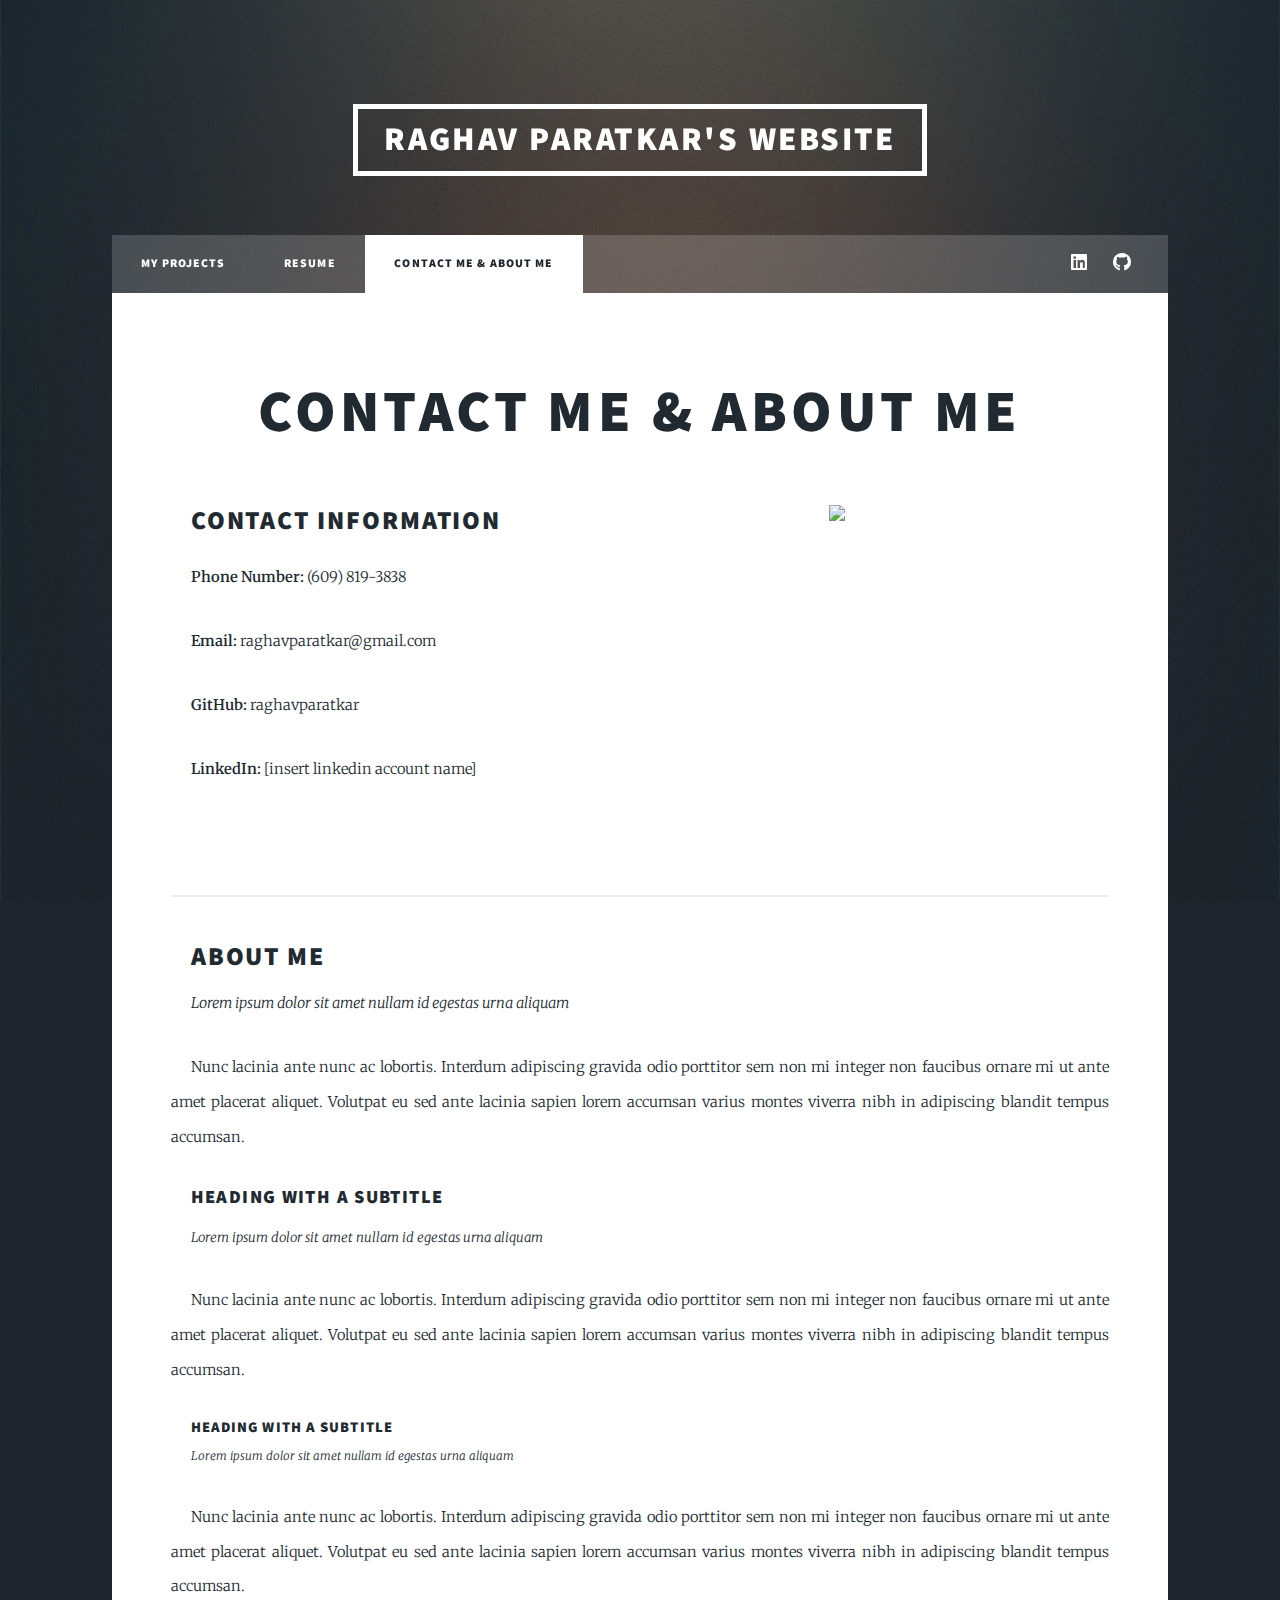
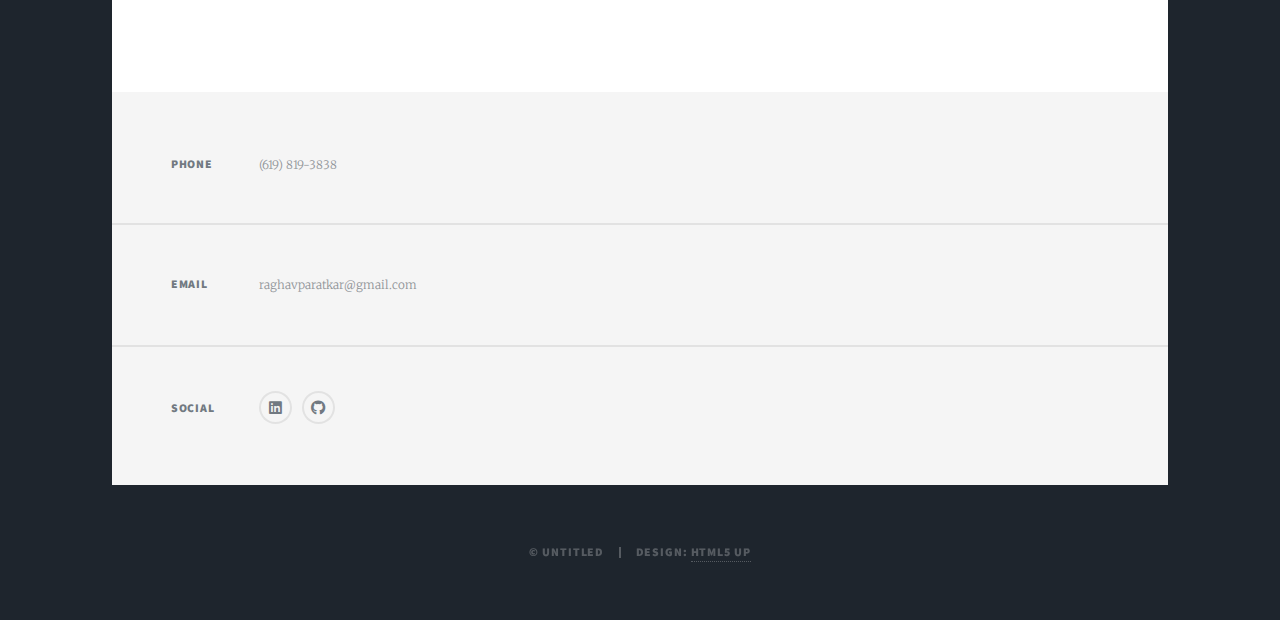
==== commit af4ef3b5: "aesthetics" ====
--- a/contact.html
+++ b/contact.html
@@ -53,14 +53,14 @@
 								</header>
 
 								<!-- Text stuff -->
-									<img src="images/profile.jpg" align ="right">
+									<img src="images/headshot.jpg"width="280" align ="right" class="round">
 									<div class="a">	
 									<h2>Contact Information</h2>
 									<p><strong>Phone Number:</strong> (609) 819-3838</p>
 									<p><strong>Email:</strong> raghavparatkar@gmail.com</p>
 									<p><strong>GitHub:</strong> raghavparatkar</p>
 									<p><strong>LinkedIn:</strong> [insert linkedin account name]</p>
-									<br><br>
+									<br>
 									<hr>
 									<header>
 										<h2>About Me</h2>
